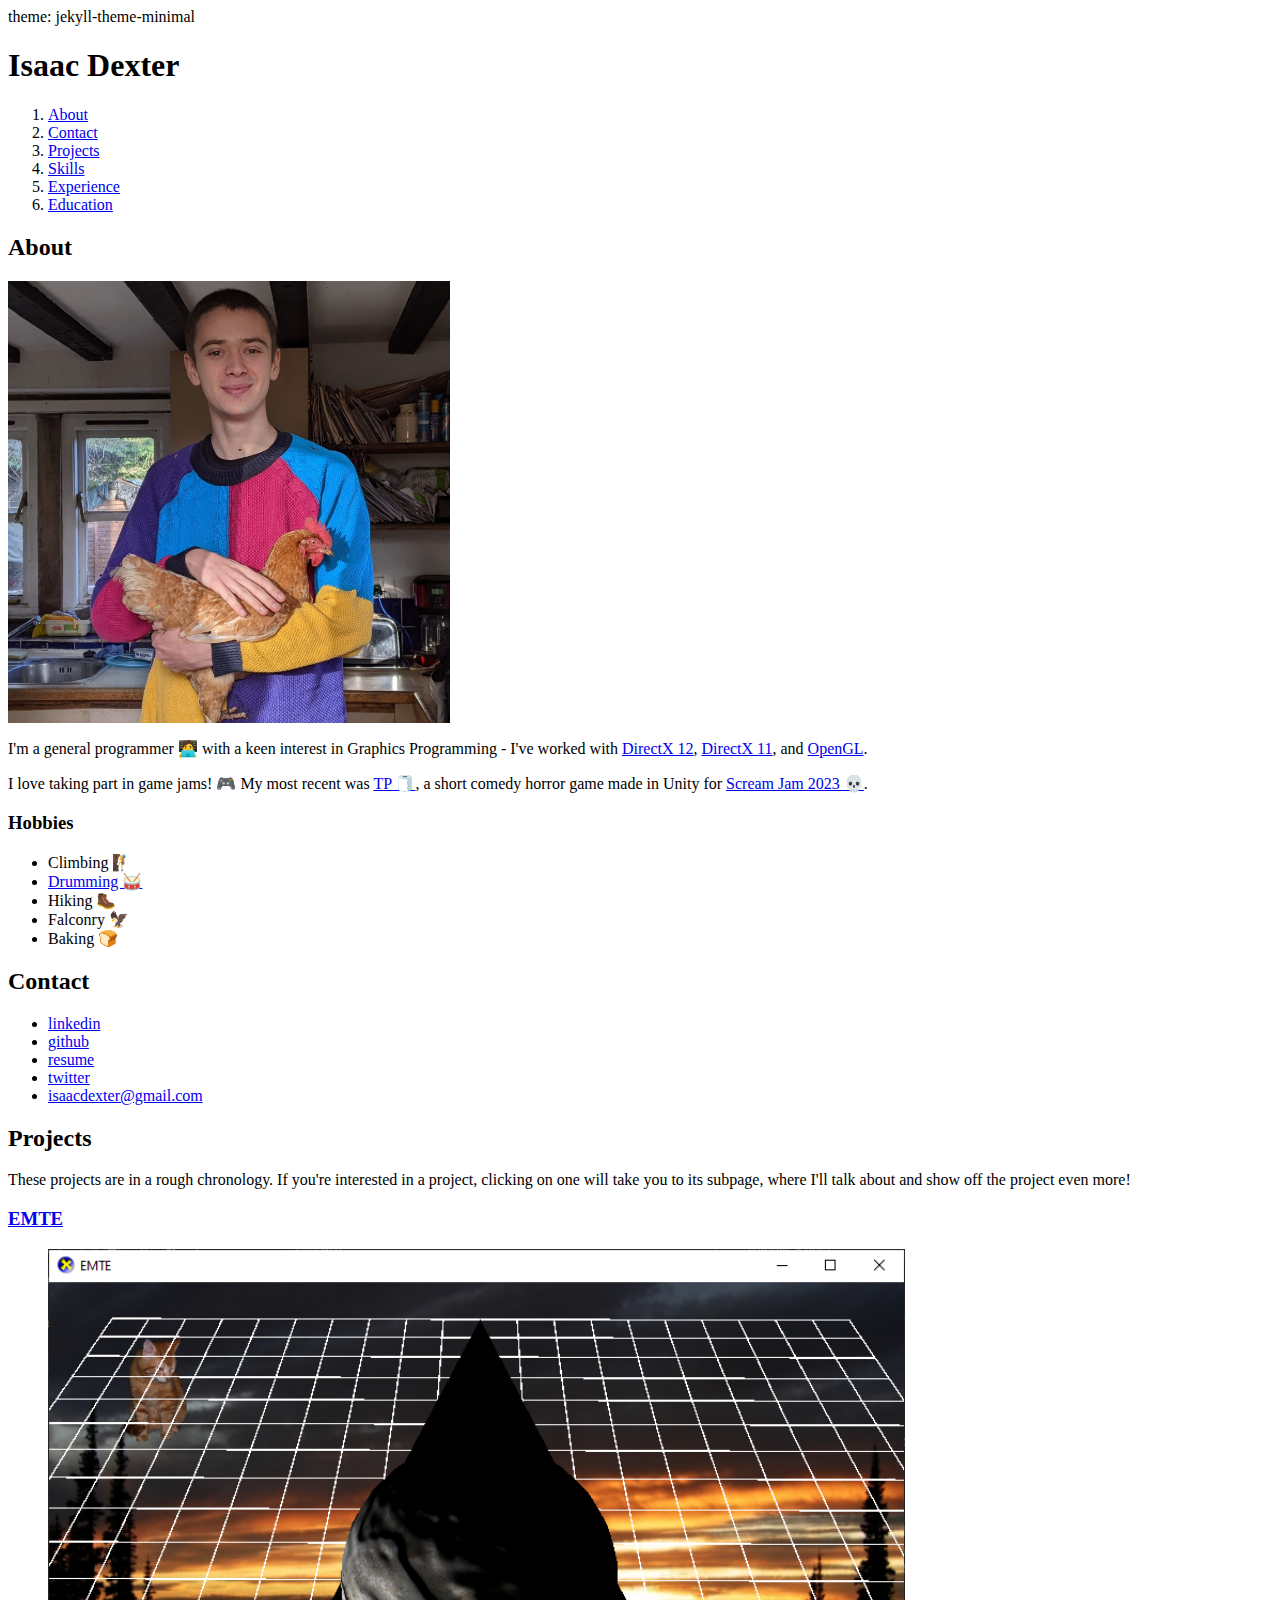
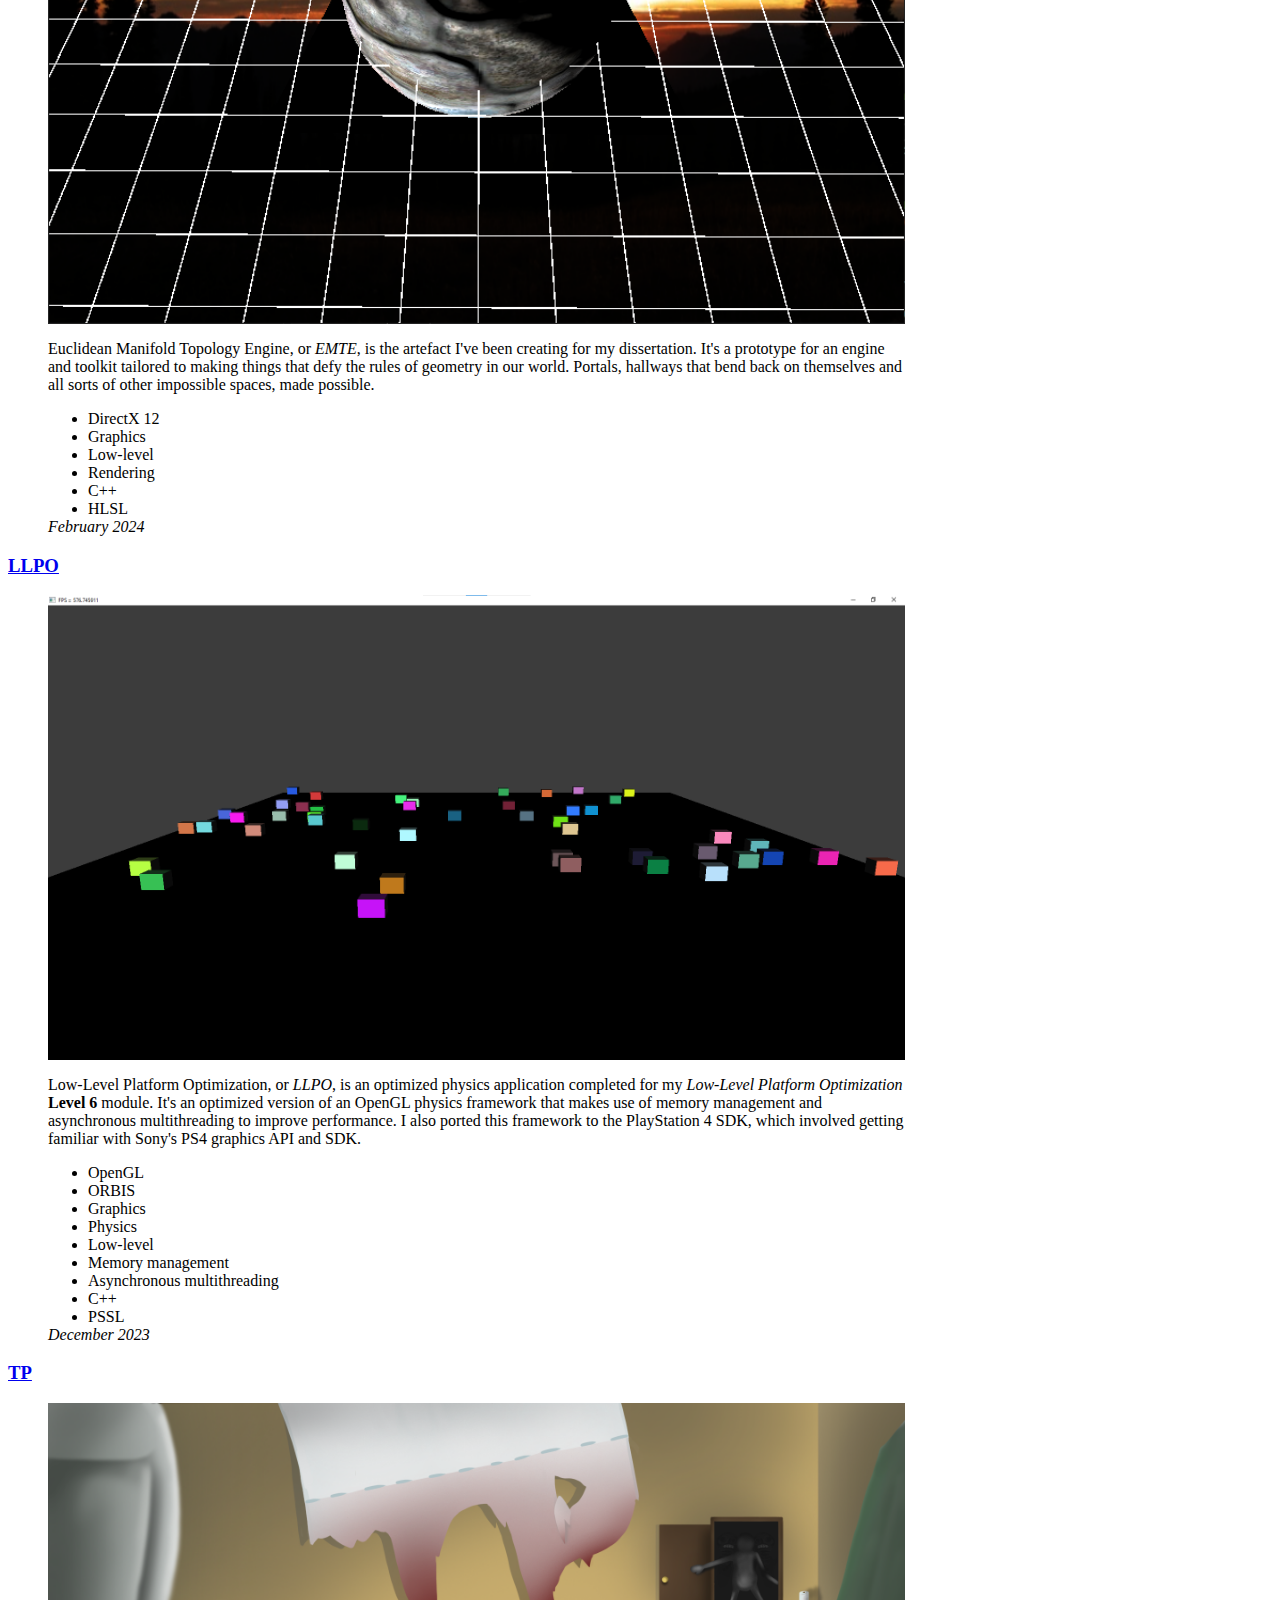
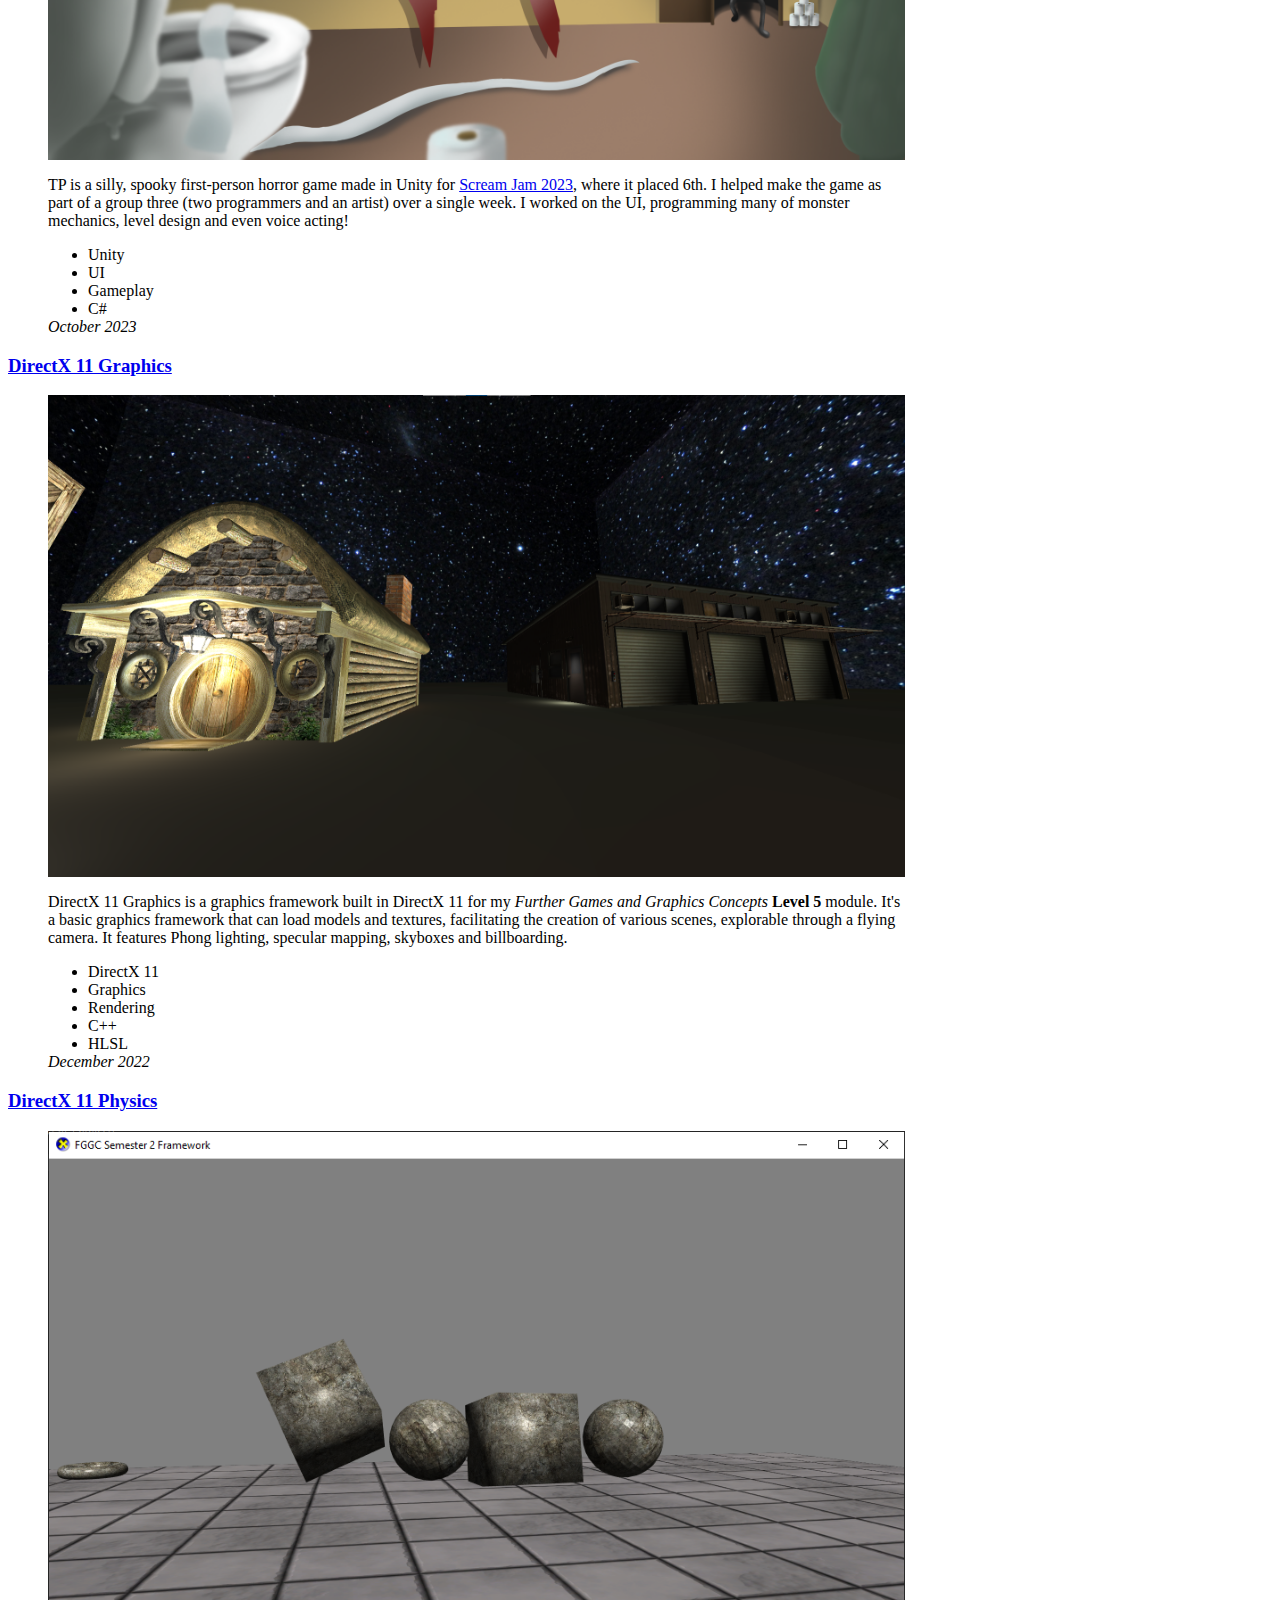
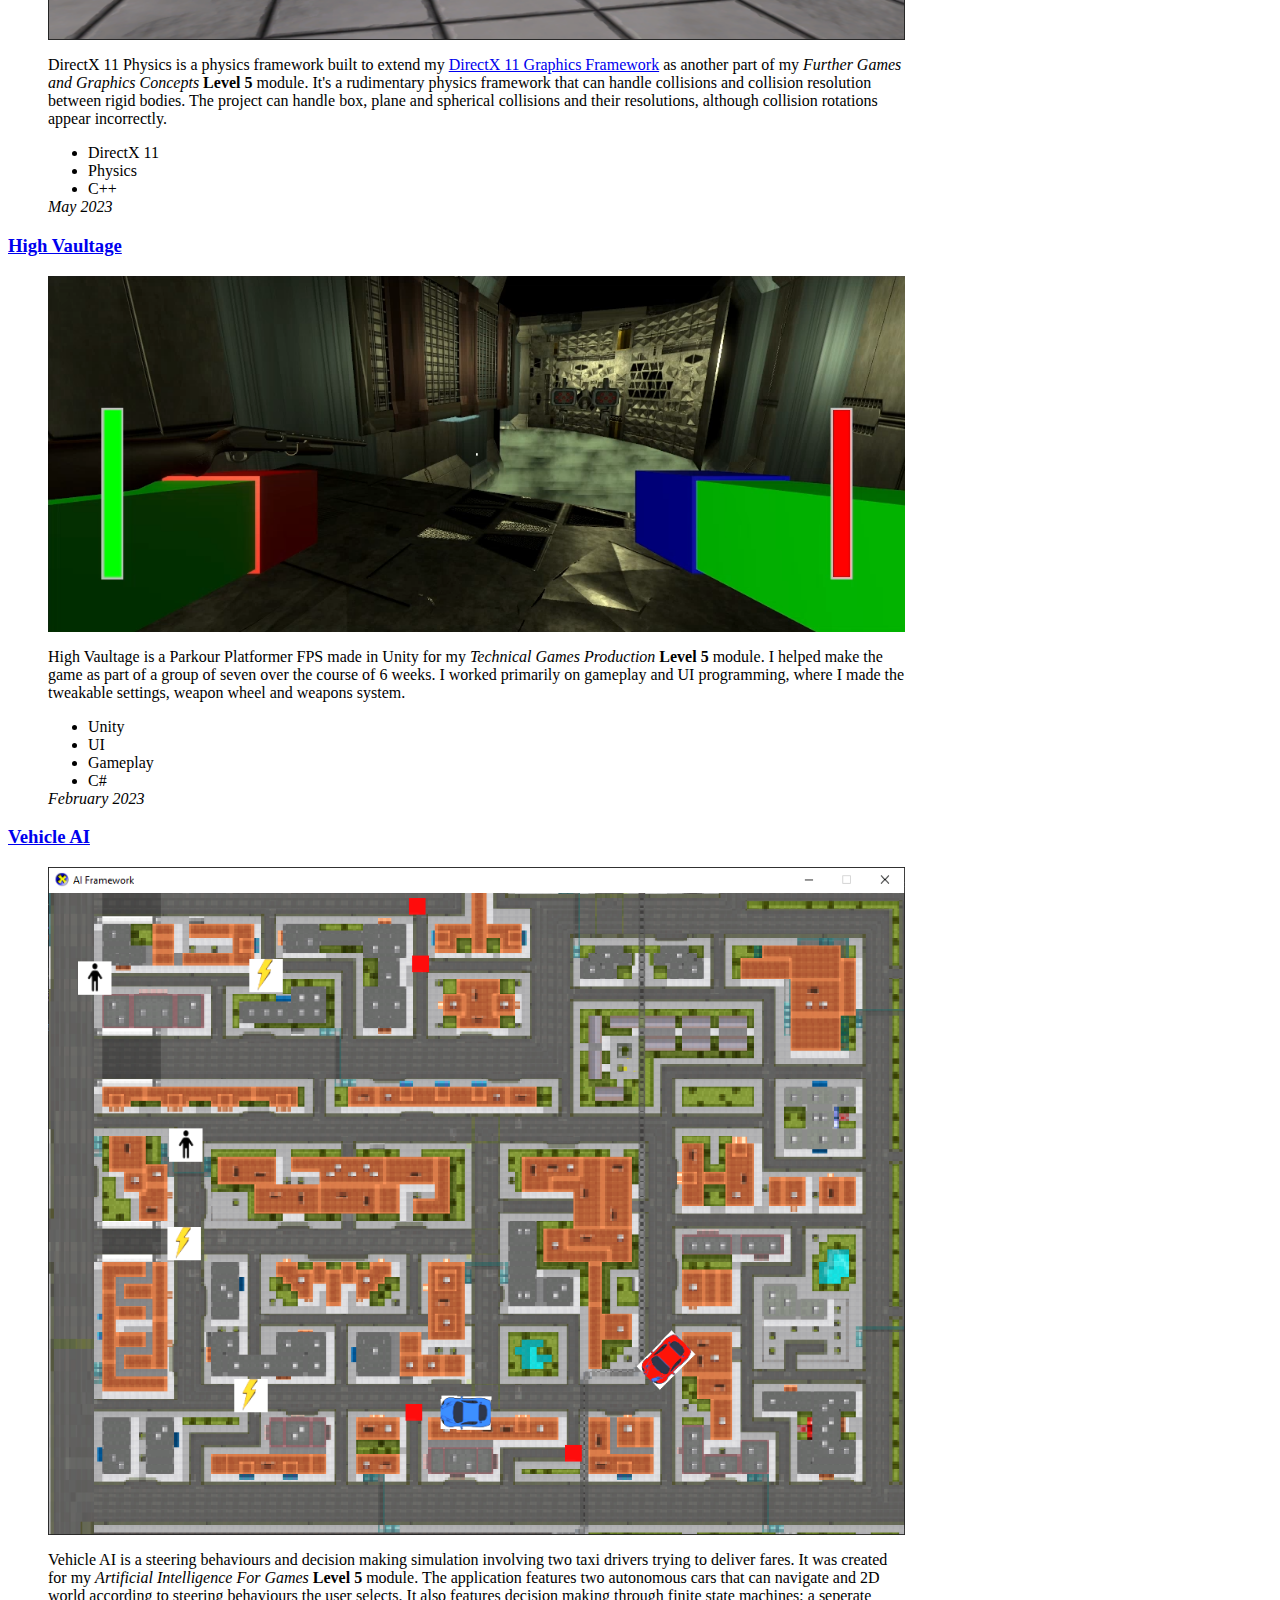
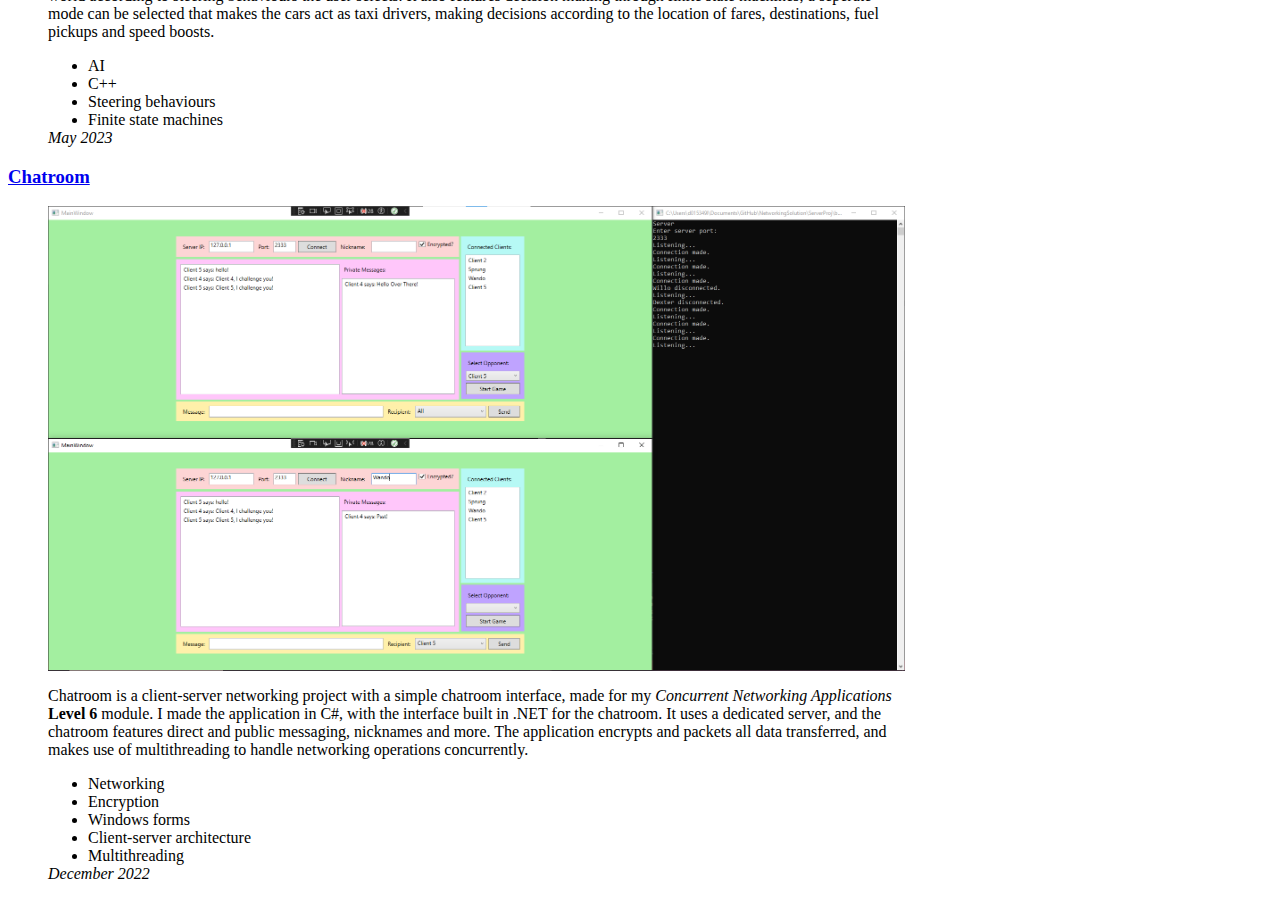
==== index.html @ 46555942 "Update index.html" ====
theme: jekyll-theme-minimal
<!--Metadata-->
<!doctype html>
<html lang="en-US">
  <head>
    <meta charset="utf-8" />
    <meta name="viewport" content="width=device-width" />
    <meta name="author" content="Isaac Dexter" />
    <meta name="desctiption" context="Isaac Dexter is a Bsc (Hons) Level 6 Computer Games Programming student at Staffordshire University. I'm a general programmer with an interest in graphics."/>
    <link rel="icon" href="assets/icon.ico" type="image/x-icon"/>

    <!--Facebook metadata-->
    <meta property="og:image" content="assets/profile.JPG"/>
    <meta property="og:description" content="Isaac Dexter is a Bsc (Hons) Level 6 Computer Games Programming student at Staffordshire University. I'm a general programmer with an interest in graphics."/>
    <meta property="og:title" content="Isaac Dexter"/>
    
    <title>Isaac Dexter</title>
  </head>
  <body>

<!--About me section, describing who I am and what I do!-->
<div id="Nutshell">
    <h1>Isaac Dexter</h1>
    <ol>
        <li><a href="#About">About</a></li>
        <li><a href="#Contact">Contact</a></li>
        <li><a href="#Projects">Projects</a></li>
        <li><a href="#Skills">Skills</a></li>
        <li><a href="#Experience">Experience</a></li>
        <li><a href="#Education">Education</a></li>
    </ol>
</div>

<div id="About">
    <h2>About</h2>
    <img src="assets/profile.JPG" alt="A photo of me holding a chicken!" style="width:35%;"/>
    <p>
        I'm a general programmer 🧑‍💻 with a keen interest in Graphics Programming - I've worked with <a href="#EMTE">DirectX 12</a>, <a href="#DirectX-11-Graphics">DirectX 11</a>, and <a href="#Snail-Race">OpenGL</a>.
    </p>
    <p>
        I love taking part in game jams! 🎮 My most recent was <a href="#TP">TP 🧻</a>, a short comedy horror game made in Unity for <a href="https://itch.io/jam/scream-jam-2023">Scream Jam 2023 💀</a>.
    </p>
    <h3>Hobbies</h3>
    <ul>
        <li>Climbing 🧗</li>
        <li><a href="https://sites.google.com/view/kroak/home">Drumming 🥁</a></li>
        <li>Hiking 🥾</li>
        <li>Falconry 🦅</li>
        <li>Baking 🍞</li>
    </ul>
</div>

<!--Contact section, containing links to where else I am!-->
<div id="Contact">
    <h2>Contact</h2>
    <ul>
        <li><a href="https://uk.linkedin.com/in/isaac-dexter-aa1818224" title="linkedin">linkedin</a></li>
        <li><a href="https://github.com/IsaacDexter" title="github">github</a></li>
        <li><a href="https://docs.google.com/document/d/e/2PACX-1vRVIXV5KQ0P_dTeSegqeQqrUhfwy6Pf3ZZgioPZx9cK9i5uwm0KptKYElo2Fo3uxX8dVVGkeqGT-JwW/pub" title="resume">resume</a></li>
        <li><a href="https://twitter.com/Isaac_W_Dexter" title="twitter">twitter</a></li>
        <li><a href="mailto:isaacdexter@gmail.com" title="isaacdexter@gmail.com">isaacdexter@gmail.com</a></li>
    </ul>
</div>

<!--The various projects I've completed in both game jams and my course-->
<div id="Projects">
    <h2>Projects</h2>
    <p>These projects are in a rough chronology. If you're interested in a project, clicking on one will take you to its subpage, where I'll talk about and show off the project even more!</p>
    <dl>
        <div id="EMTE">
        <dt><h3><a href="projects/emte.html" title="EMTE">EMTE</a></h3></dt>
        <dd>
            <a href="projects/emte.html" title="EMTE"><img src="assets/emte.png" alt="A screenshot of EMTE, showing a prototypical graphics application" style="width:70%;"/></a>
            <p style="width:70%;">
                Euclidean Manifold Topology Engine, or <em>EMTE</em>, is the artefact I've been creating for my dissertation. 
                It's a prototype for an engine and toolkit tailored to making things that defy the rules of geometry in our world.
                Portals, hallways that bend back on themselves and all sorts of other impossible spaces, made possible.
            </p>
            <ul>
                <li>DirectX 12</li>
                <li>Graphics</li>
                <li>Low-level</li>
                <li>Rendering</li>
                <li>C++</li>
                <li>HLSL</li>
            </ul>
            <em>February 2024</em>
        </dd>
        </div>

        <div id="LLPO">
        <dt><h3><a href="projects/llpo.html" title="LLPO">LLPO</a></h3></dt>
        <dd>
            <a href="projects/llpo.html" title ="LLPO"><img src="assets/llpo.png" alt="A screenshot of LLPO, showing bouncing cubes" style="width:70%;"/></a>
            <p style="width:70%;">
                Low-Level Platform Optimization, or <em>LLPO</em>, is an optimized physics application completed for my <em>Low-Level Platform Optimization</em> <strong>Level 6</strong> module.
                It's an optimized version of an OpenGL physics framework that makes use of memory management and asynchronous multithreading to improve performance.
                I also ported this framework to the PlayStation 4 SDK, which involved getting familiar with Sony's PS4 graphics API and SDK.
            </p>
            <ul>
                <li>OpenGL</li>
                <li>ORBIS</li>
                <li>Graphics</li>
                <li>Physics</li>
                <li>Low-level</li>
                <li>Memory management</li>
                <li>Asynchronous multithreading</li>
                <li>C++</li>
                <li>PSSL</li>
            </ul>
            <em>December 2023</em>
        </dd>
        </div>

        <div id="TP">
            <dt><h3><a href="https://bonitaworalert.itch.io/tp" title="TP">TP</a></h3></dt>
            <dd>
                <a href="https://bonitaworalert.itch.io/tp" title ="TP"><img src="assets/tp.png" alt="TP's cover art, a drawing of a spooky bathroom." style="width:70%;"/></a>
                <p style="width:70%;">
                    TP is a silly, spooky first-person horror game made in Unity for <a href="https://itch.io/jam/scream-jam-2023">Scream Jam 2023</a>, where it placed 6th.
                    I helped make the game as part of a group three (two programmers and an artist) over a single week.
                    I worked on the UI, programming many of monster mechanics, level design and even voice acting!
                </p>
                <ul>
                    <li>Unity</li>
                    <li>UI</li>
                    <li>Gameplay</li>
                    <li>C#</li>
                </ul>
                <em>October 2023</em>
            </dd>
        </div>

        <div id="DirectX-11-Graphics">
        <dt><h3><a href="projects/DirectX-11-Graphics.html" title="DirectX 11 Graphics">DirectX 11 Graphics</a></h3></dt>
        <dd>
            <a href="projects/DirectX-11-Graphics.html" title ="DirectX 11 Graphics"><img src="assets/directx-11-graphics.png" alt="A screen shot of DirectX 11 Graphics, showing detailed objects in a graphics application." style="width:70%;"/></a>
            <p style="width:70%;">
                DirectX 11 Graphics is a graphics framework built in DirectX 11 for my <em>Further Games and Graphics Concepts</em> <strong>Level 5</strong> module.
                It's a basic graphics framework that can load models and textures, facilitating the creation of various scenes, explorable through a flying camera.
                It features Phong lighting, specular mapping, skyboxes and billboarding.
            </p>
            <ul>
                <li>DirectX 11</li>
                <li>Graphics</li>
                <li>Rendering</li>
                <li>C++</li>
                <li>HLSL</li>
            </ul>
            <em>December 2022</em>
        </dd>
        </div>

        <div id="DirectX-11-Physics">
        <dt><h3><a href="projects/DirectX-11-Physics.html" title="DirectX 11 Physics">DirectX 11 Physics</a></h3></dt>
        <dd>
            <a href="projects/directx-11-physics.html" title ="DirectX 11 Physics"><img src="assets/directx-11-physics.png" alt="A screen shot of DirectX 11 Physics, showing cubes bouncing in a graphics application." style="width:70%;"/></a>
            <p style="width:70%;">
                DirectX 11 Physics is a physics framework built to extend my <a href="#DirectX-11-Graphics">DirectX 11 Graphics Framework</a> as another part of my <em>Further Games and Graphics Concepts</em> <strong>Level 5</strong> module.
                It's a rudimentary physics framework that can handle collisions and collision resolution between rigid bodies.
                The project can handle box, plane and spherical collisions and their resolutions, although collision rotations appear incorrectly.
            </p>
            <ul>
                <li>DirectX 11</li>
                <li>Physics</li>
                <li>C++</li>
            </ul>
            <em>May 2023</em>
        </dd>
        </div>

        <div id="High-Vaultage">
            <dt><h3><a href="projects/high-vaultage.html" title="High Vaultage">High Vaultage</a></h3></dt>
            <dd>
                <a href="projects/high-vaultage.html" title ="High Vaultage"><img src="assets/high-vaultage.png" alt="A screen shot of High Vaultage, a futuristic-looking FPS." style="width:70%;"/></a>
                <p style="width:70%;">
                    High Vaultage is a Parkour Platformer FPS made in Unity for my <em>Technical Games Production</em> <strong>Level 5</strong> module.
                    I helped make the game as part of a group of seven over the course of 6 weeks.
                    I worked primarily on gameplay and UI programming, where I made the tweakable settings, weapon wheel and weapons system.
                </p>
                <ul>
                    <li>Unity</li>
                    <li>UI</li>
                    <li>Gameplay</li>
                    <li>C#</li>
                </ul>
                <em>February 2023</em>
            </dd>
        </div>

        <div id="Vehicle-AI">
            <dt><h3><a href="projects/vehicle-ai.html" title="vehicle-ai">Vehicle AI</a></h3></dt>
            <dd>
                <a href="projects/vehicle-ai.html" title ="vehicle-ai"><img src="assets/vehicle-ai.png" alt="A screen shot of my Vehicle AI project showing two 2D cars from above." style="width:70%;"/></a>
                <p style="width:70%;">
                    Vehicle AI is a steering behaviours and decision making simulation involving two taxi drivers trying to deliver fares. It was created for my <em>Artificial Intelligence For Games</em> <strong>Level 5</strong> module.
                    The application features two autonomous cars that can navigate and 2D world according to steering behaviours the user selects.
                    It also features decision making through finite state machines; a seperate mode can be selected that makes the cars act as taxi drivers, making decisions according to the location of fares, destinations, fuel pickups and speed boosts.
                </p>
                <ul>
                    <li>AI</li>
                    <li>C++</li>
                    <li>Steering behaviours</li>
                    <li>Finite state machines</li>
                </ul>
                <em>May 2023</em>
            </dd>
        </div>

        <div id="Chatroom">
            <dt><h3><a href="projects/Chatroom.html" title="Chatroom">Chatroom</a></h3></dt>
            <dd>
                <a href="projects/Chatroom.html" title ="Chatroom"><img src="assets/Chatroom.png" alt="Two client applications connected and talking in a brightly coloured chatroom." style="width:70%;"/></a>
                <p style="width:70%;">
                    Chatroom is a client-server networking project with a simple chatroom interface, made for my <em>Concurrent Networking Applications</em> <strong>Level 6</strong> module.
                    I made the application in C#, with the interface built in .NET for the chatroom. It uses a dedicated server, and the chatroom features direct and public messaging, nicknames and more.
                    The application encrypts and packets all data transferred, and makes use of multithreading to handle networking operations concurrently.
                </p>
                <ul>
                    <li>Networking</li>
                    <li>Encryption</li>
                    <li>Windows forms</li>
                    <li>Client-server architecture</li>
                    <li>Multithreading</li>
                </ul>
                <em>December 2022</em>
            </dd>
        </div>
    </dl>
</div>
</body>
</html>
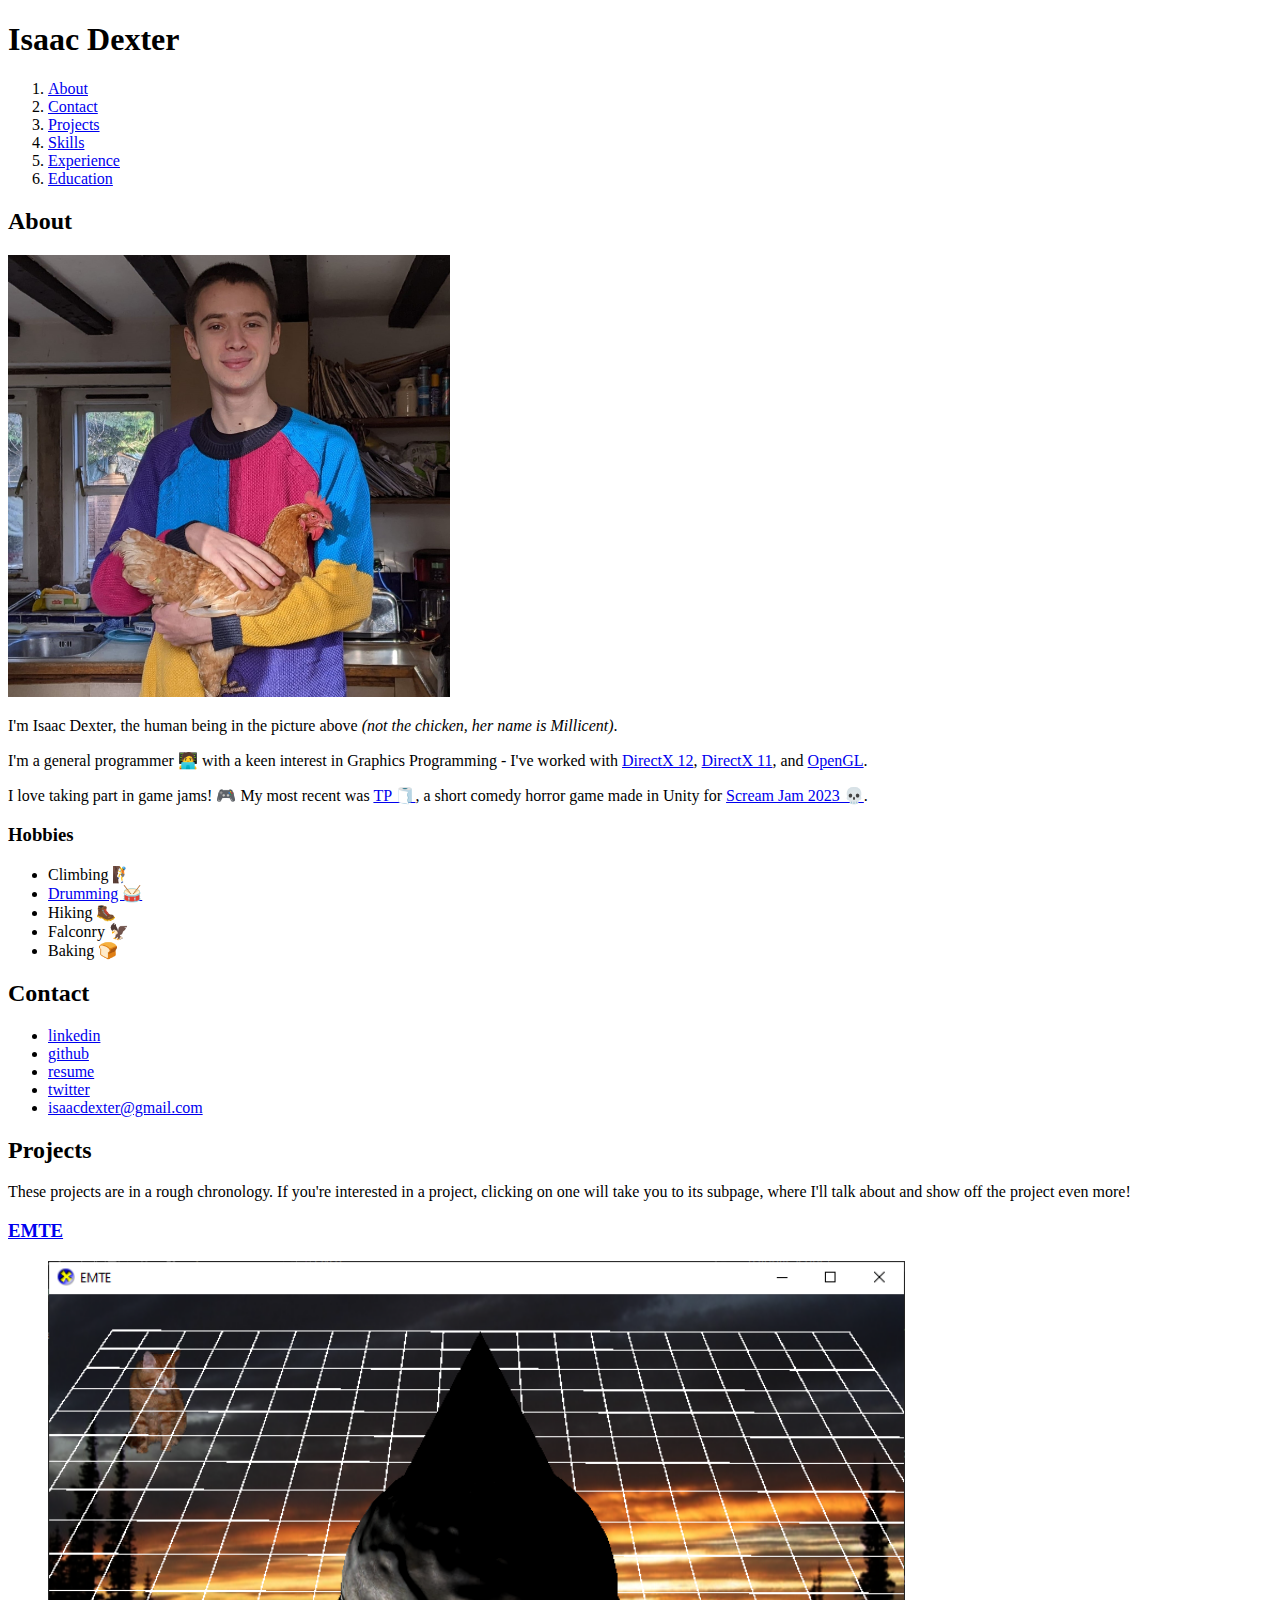
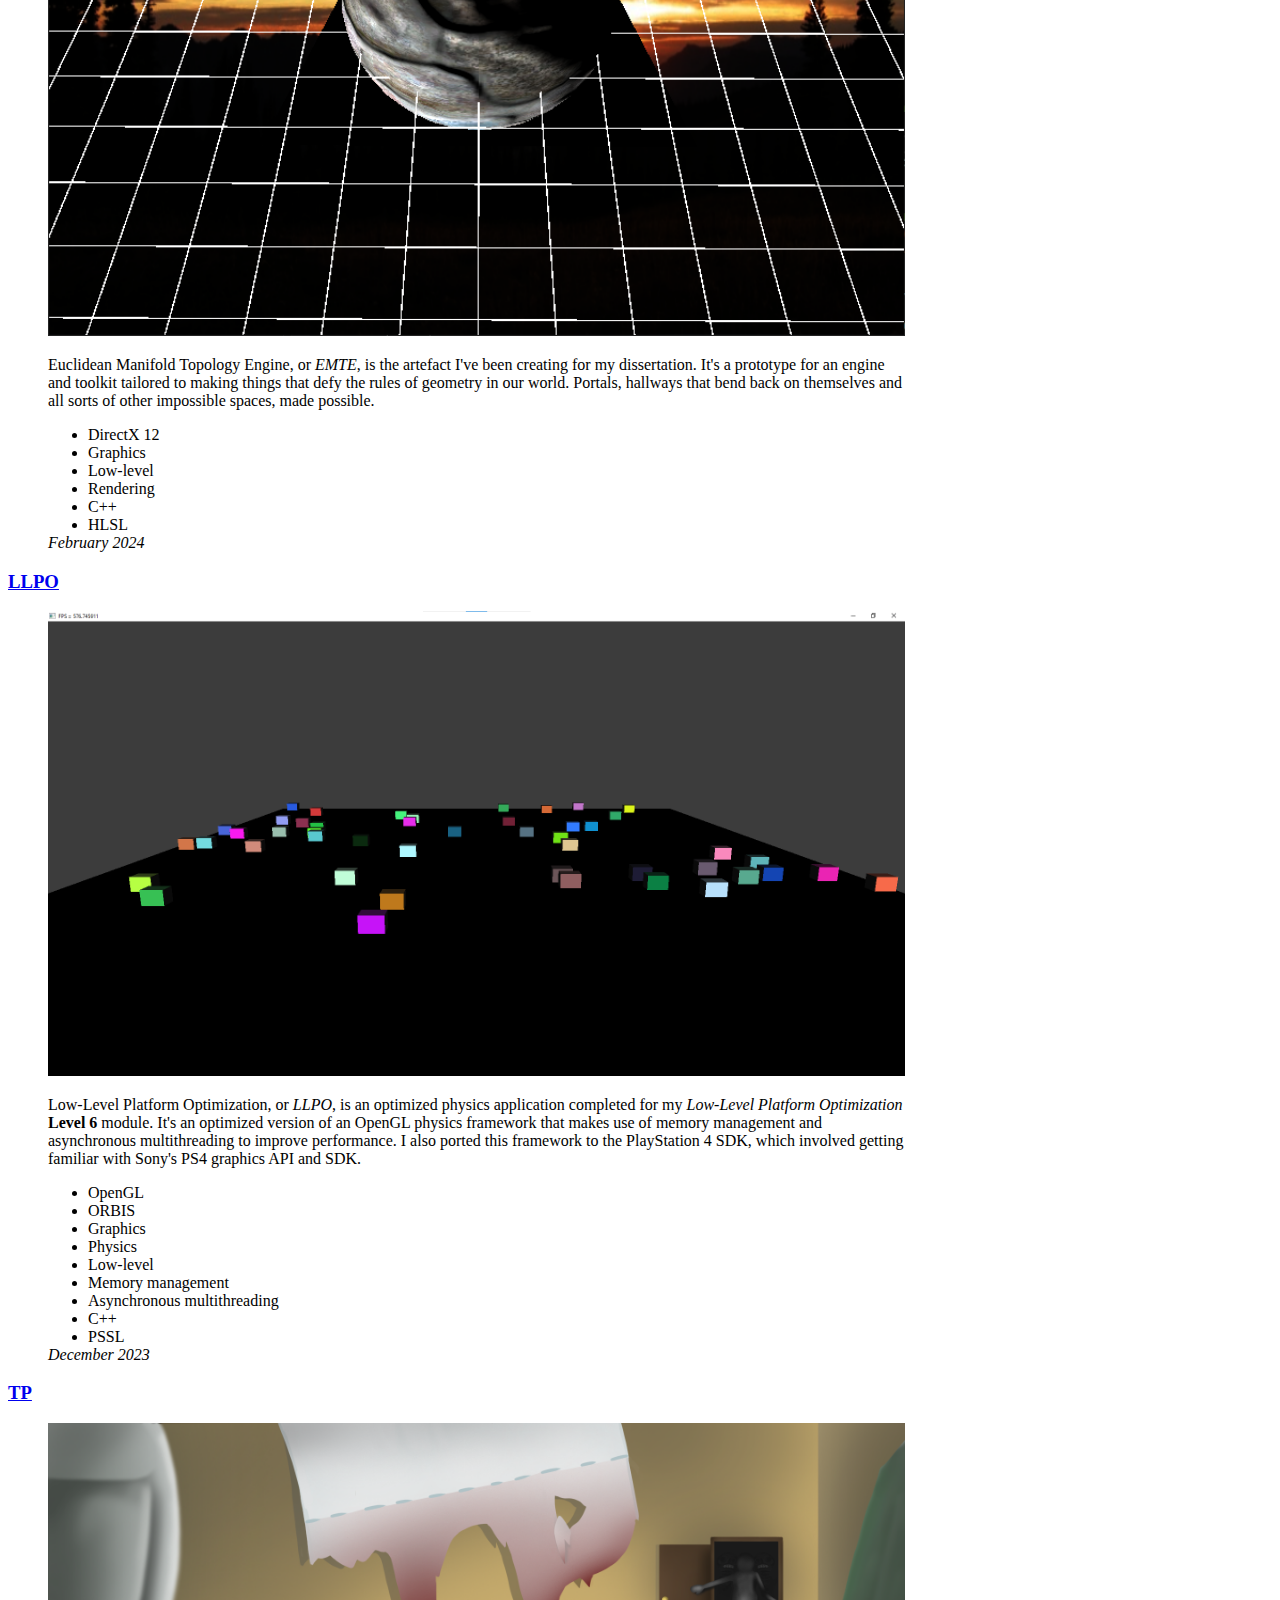
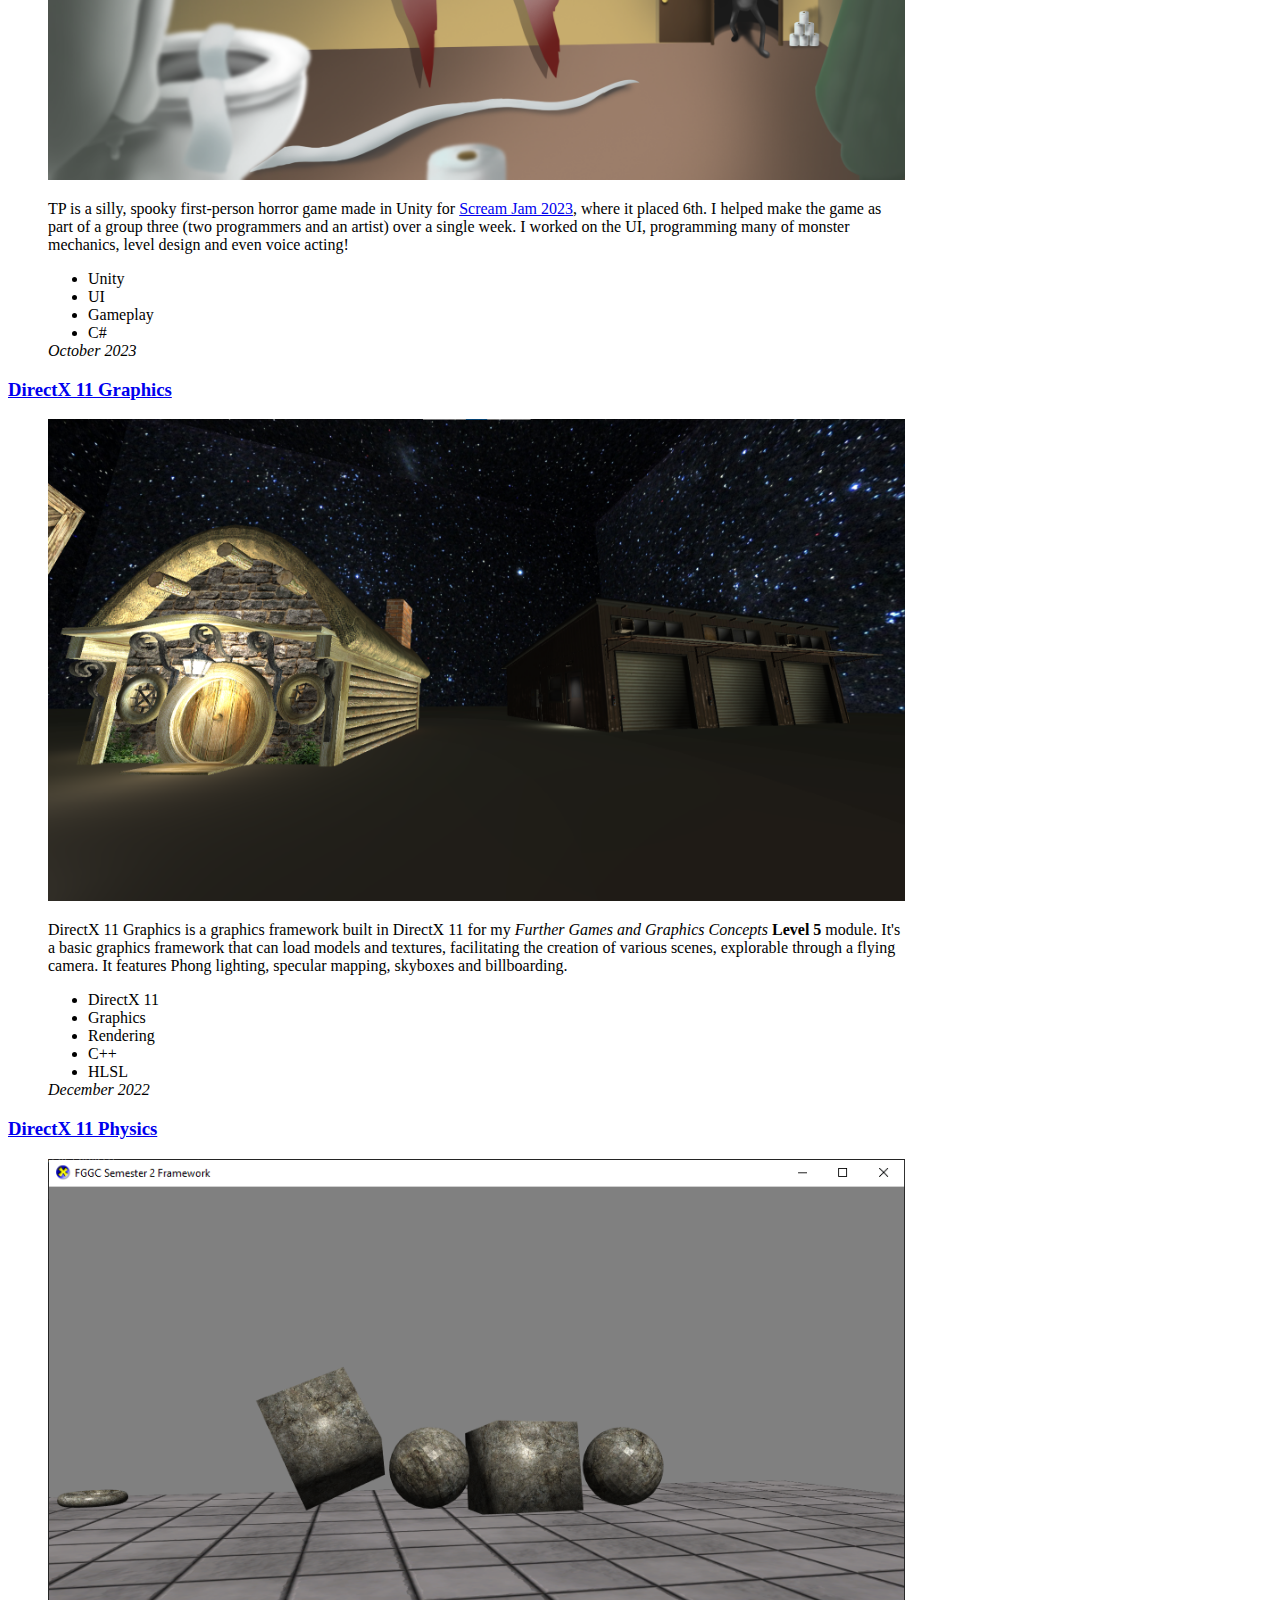
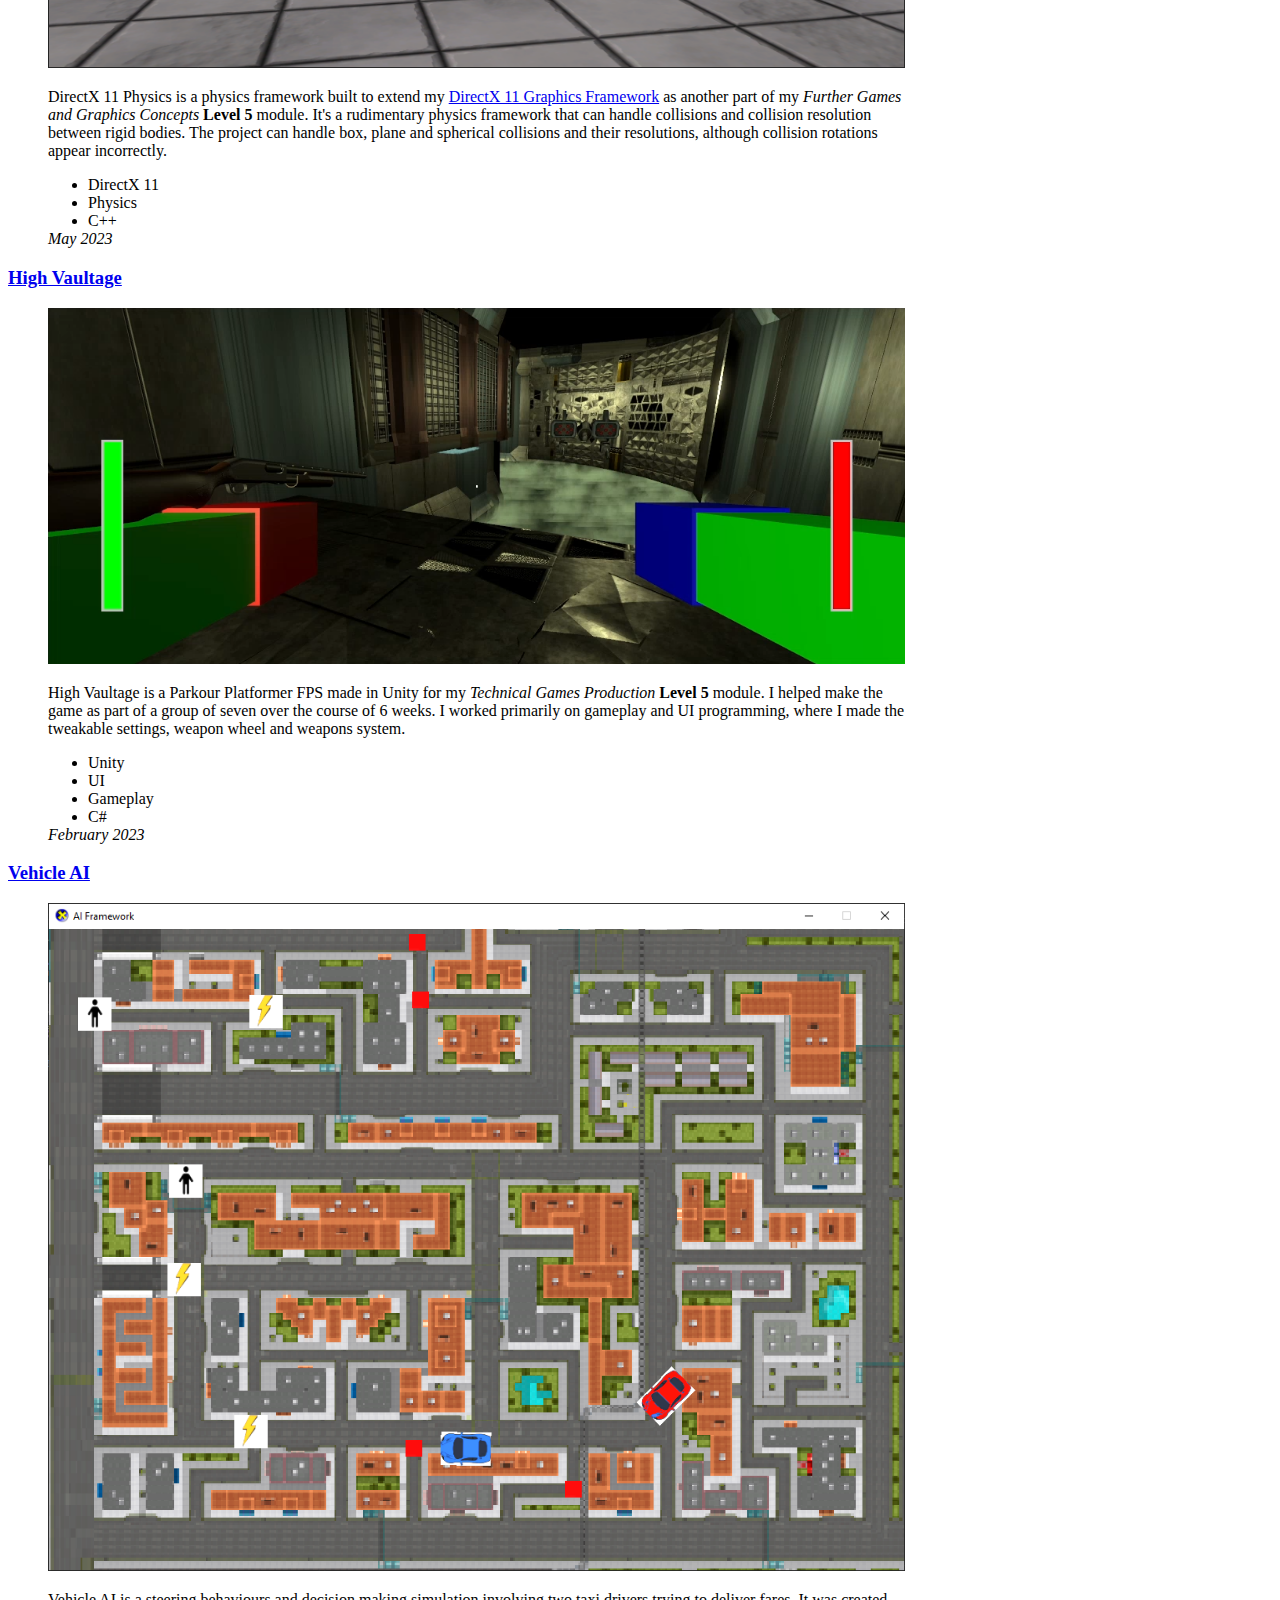
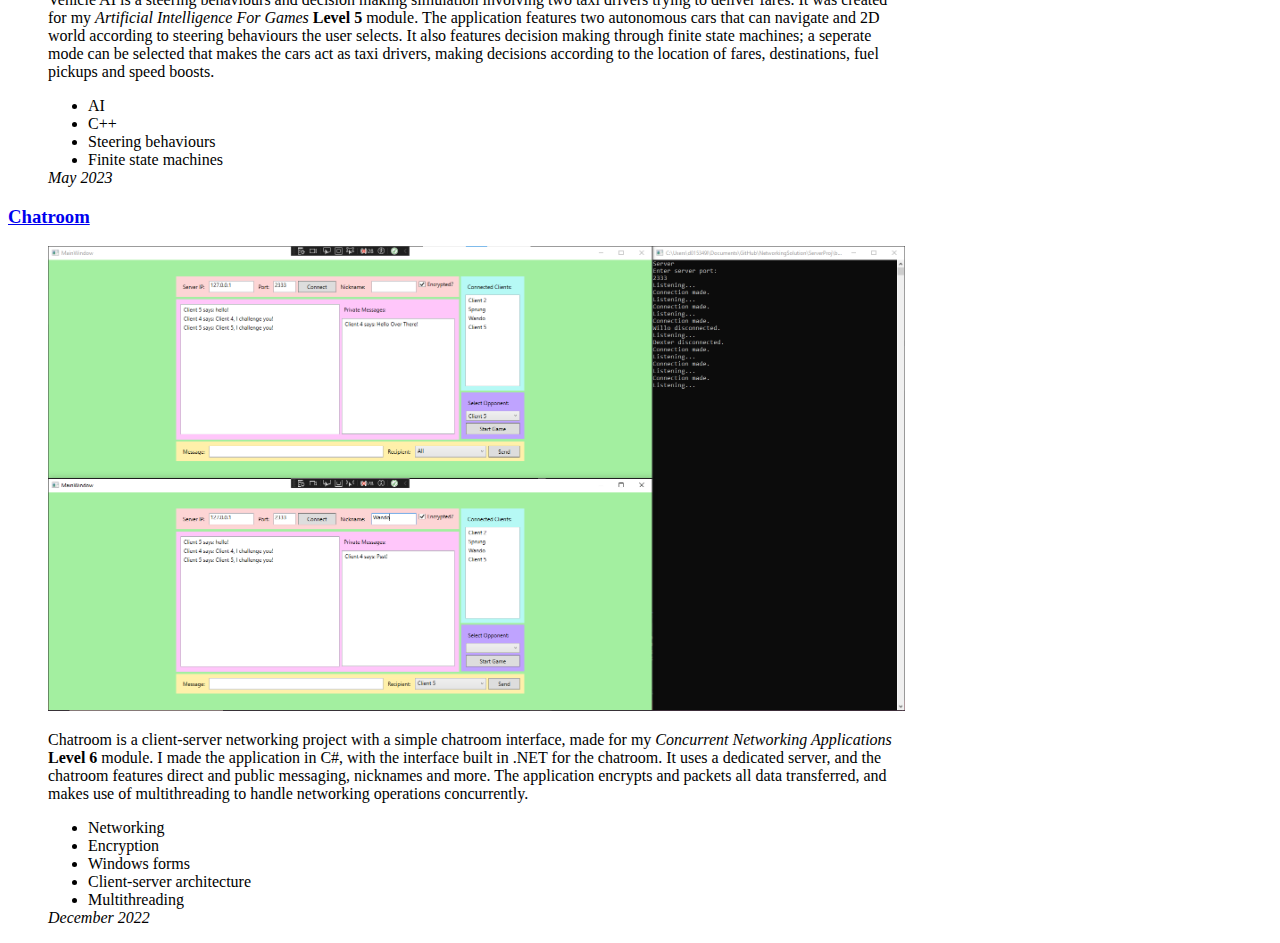
==== commit 1714145c: "Update index.html" ====
--- a/index.html
+++ b/index.html
@@ -1,4 +1,3 @@
-theme: jekyll-theme-minimal
 <!--Metadata-->
 <!doctype html>
 <html lang="en-US">
@@ -34,6 +33,9 @@
 <div id="About">
     <h2>About</h2>
     <img src="assets/profile.JPG" alt="A photo of me holding a chicken!" style="width:35%;"/>
+    <p>
+      I'm Isaac Dexter, the human being in the picture above <em>(not the chicken, her name is Millicent)</em>.
+    </p>
     <p>
         I'm a general programmer 🧑‍💻 with a keen interest in Graphics Programming - I've worked with <a href="#EMTE">DirectX 12</a>, <a href="#DirectX-11-Graphics">DirectX 11</a>, and <a href="#Snail-Race">OpenGL</a>.
     </p>
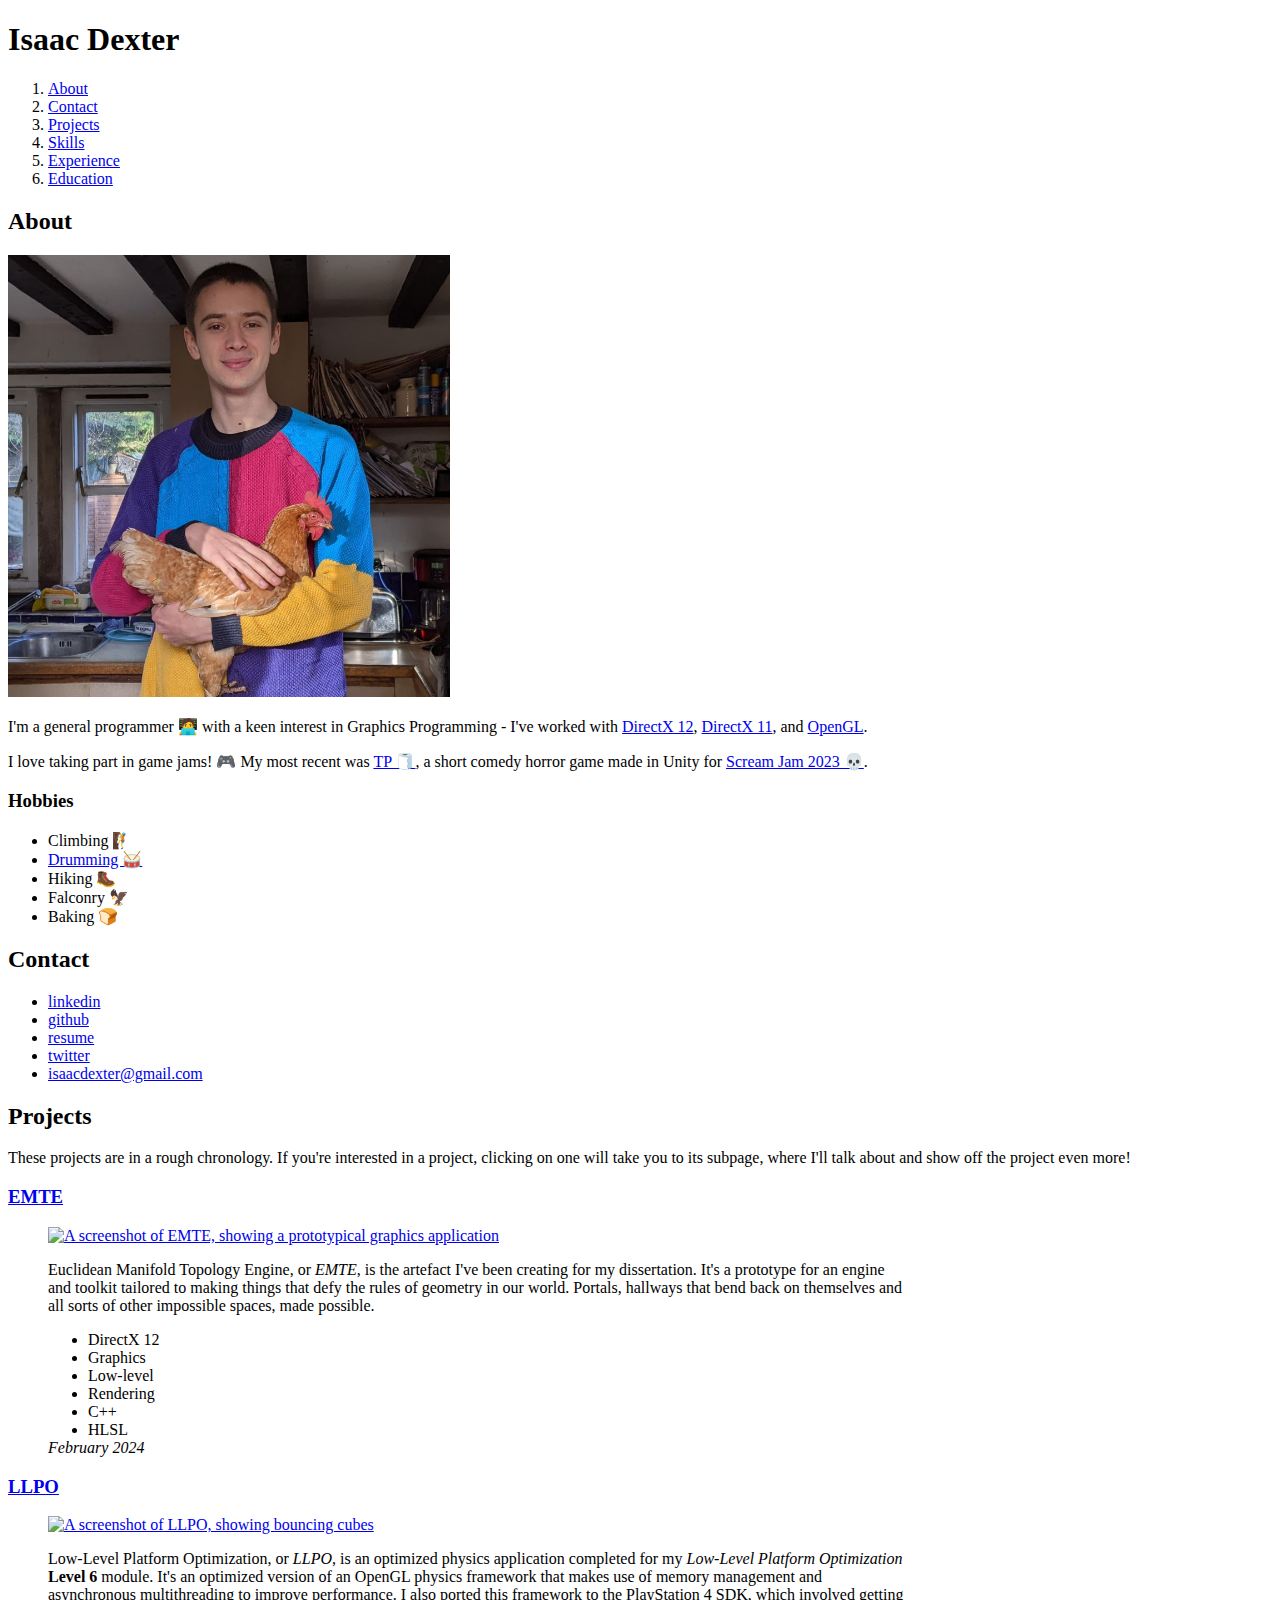
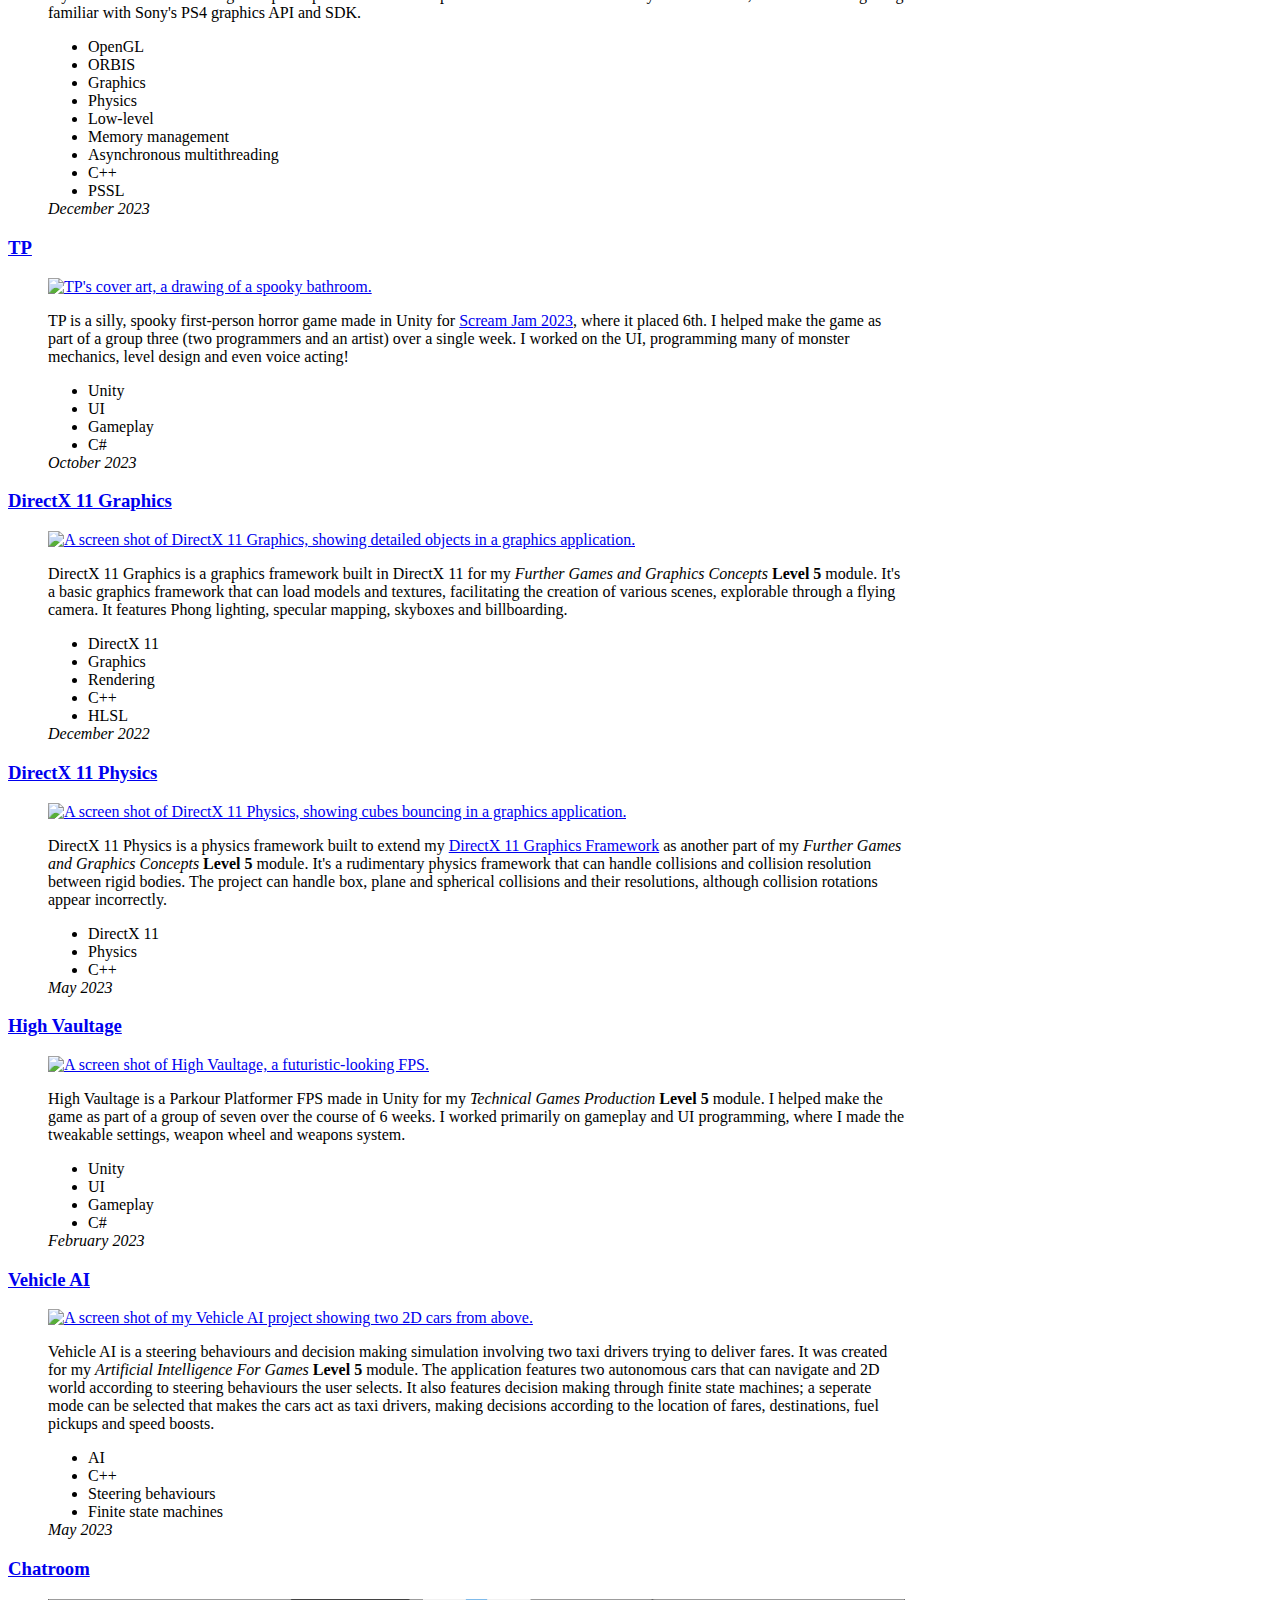
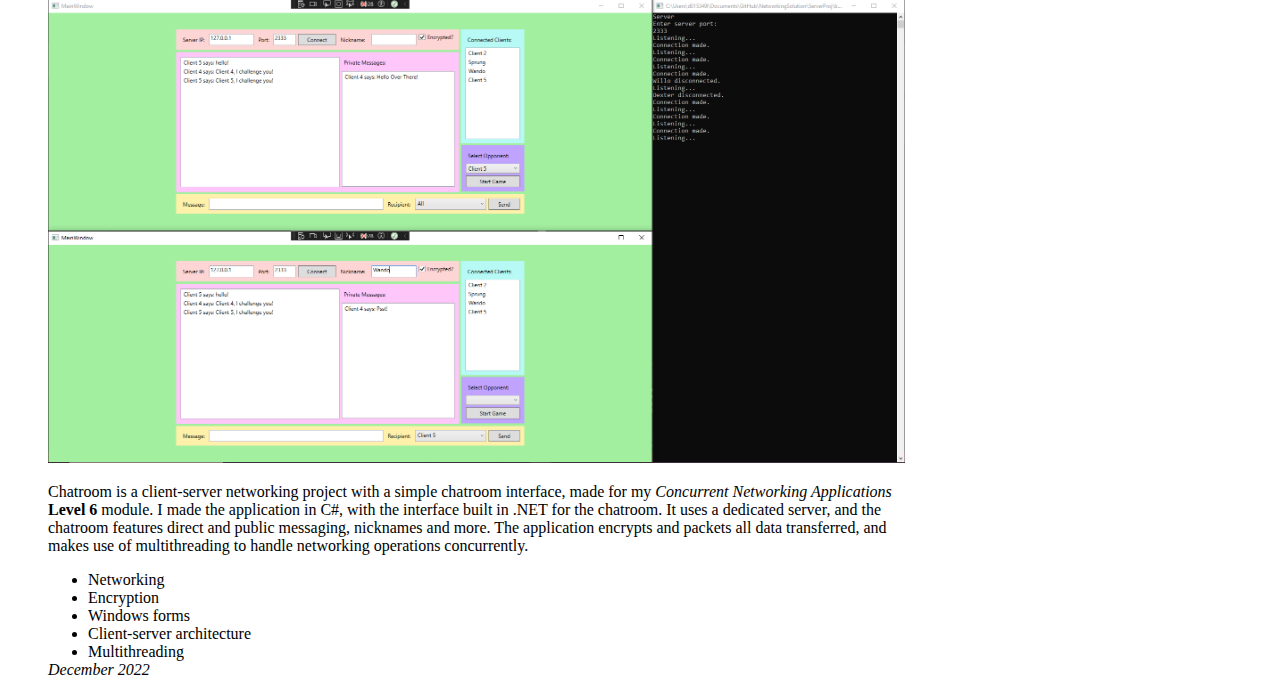
==== commit 7b7b3d97: "made capitalization consistent" ====
--- a/index.html
+++ b/index.html
@@ -33,9 +33,6 @@
 <div id="About">
     <h2>About</h2>
     <img src="assets/profile.JPG" alt="A photo of me holding a chicken!" style="width:35%;"/>
-    <p>
-      I'm Isaac Dexter, the human being in the picture above <em>(not the chicken, her name is Millicent)</em>.
-    </p>
     <p>
         I'm a general programmer 🧑‍💻 with a keen interest in Graphics Programming - I've worked with <a href="#EMTE">DirectX 12</a>, <a href="#DirectX-11-Graphics">DirectX 11</a>, and <a href="#Snail-Race">OpenGL</a>.
     </p>
@@ -70,9 +67,9 @@
     <p>These projects are in a rough chronology. If you're interested in a project, clicking on one will take you to its subpage, where I'll talk about and show off the project even more!</p>
     <dl>
         <div id="EMTE">
-        <dt><h3><a href="projects/emte.html" title="EMTE">EMTE</a></h3></dt>
-        <dd>
-            <a href="projects/emte.html" title="EMTE"><img src="assets/emte.png" alt="A screenshot of EMTE, showing a prototypical graphics application" style="width:70%;"/></a>
+        <dt><h3><a href="projects/EMTE.html" title="EMTE">EMTE</a></h3></dt>
+        <dd>
+            <a href="projects/EMTE.html" title="EMTE"><img src="assets/EMTE.png" alt="A screenshot of EMTE, showing a prototypical graphics application" style="width:70%;"/></a>
             <p style="width:70%;">
                 Euclidean Manifold Topology Engine, or <em>EMTE</em>, is the artefact I've been creating for my dissertation. 
                 It's a prototype for an engine and toolkit tailored to making things that defy the rules of geometry in our world.
@@ -91,9 +88,9 @@
         </div>
 
         <div id="LLPO">
-        <dt><h3><a href="projects/llpo.html" title="LLPO">LLPO</a></h3></dt>
-        <dd>
-            <a href="projects/llpo.html" title ="LLPO"><img src="assets/llpo.png" alt="A screenshot of LLPO, showing bouncing cubes" style="width:70%;"/></a>
+        <dt><h3><a href="projects/LLPO.html" title="LLPO">LLPO</a></h3></dt>
+        <dd>
+            <a href="projects/LLPO.html" title ="LLPO"><img src="assets/LLPO.png" alt="A screenshot of LLPO, showing bouncing cubes" style="width:70%;"/></a>
             <p style="width:70%;">
                 Low-Level Platform Optimization, or <em>LLPO</em>, is an optimized physics application completed for my <em>Low-Level Platform Optimization</em> <strong>Level 6</strong> module.
                 It's an optimized version of an OpenGL physics framework that makes use of memory management and asynchronous multithreading to improve performance.
@@ -117,7 +114,7 @@
         <div id="TP">
             <dt><h3><a href="https://bonitaworalert.itch.io/tp" title="TP">TP</a></h3></dt>
             <dd>
-                <a href="https://bonitaworalert.itch.io/tp" title ="TP"><img src="assets/tp.png" alt="TP's cover art, a drawing of a spooky bathroom." style="width:70%;"/></a>
+                <a href="https://bonitaworalert.itch.io/tp" title ="TP"><img src="assets/TP.png" alt="TP's cover art, a drawing of a spooky bathroom." style="width:70%;"/></a>
                 <p style="width:70%;">
                     TP is a silly, spooky first-person horror game made in Unity for <a href="https://itch.io/jam/scream-jam-2023">Scream Jam 2023</a>, where it placed 6th.
                     I helped make the game as part of a group three (two programmers and an artist) over a single week.
@@ -136,7 +133,7 @@
         <div id="DirectX-11-Graphics">
         <dt><h3><a href="projects/DirectX-11-Graphics.html" title="DirectX 11 Graphics">DirectX 11 Graphics</a></h3></dt>
         <dd>
-            <a href="projects/DirectX-11-Graphics.html" title ="DirectX 11 Graphics"><img src="assets/directx-11-graphics.png" alt="A screen shot of DirectX 11 Graphics, showing detailed objects in a graphics application." style="width:70%;"/></a>
+            <a href="projects/DirectX-11-Graphics.html" title ="DirectX 11 Graphics"><img src="assets/DirectX-11-Graphics.png" alt="A screen shot of DirectX 11 Graphics, showing detailed objects in a graphics application." style="width:70%;"/></a>
             <p style="width:70%;">
                 DirectX 11 Graphics is a graphics framework built in DirectX 11 for my <em>Further Games and Graphics Concepts</em> <strong>Level 5</strong> module.
                 It's a basic graphics framework that can load models and textures, facilitating the creation of various scenes, explorable through a flying camera.
@@ -156,7 +153,7 @@
         <div id="DirectX-11-Physics">
         <dt><h3><a href="projects/DirectX-11-Physics.html" title="DirectX 11 Physics">DirectX 11 Physics</a></h3></dt>
         <dd>
-            <a href="projects/directx-11-physics.html" title ="DirectX 11 Physics"><img src="assets/directx-11-physics.png" alt="A screen shot of DirectX 11 Physics, showing cubes bouncing in a graphics application." style="width:70%;"/></a>
+            <a href="projects/DirectX-11-Physics.html" title ="DirectX 11 Physics"><img src="assets/DirectX-11-Physics.png" alt="A screen shot of DirectX 11 Physics, showing cubes bouncing in a graphics application." style="width:70%;"/></a>
             <p style="width:70%;">
                 DirectX 11 Physics is a physics framework built to extend my <a href="#DirectX-11-Graphics">DirectX 11 Graphics Framework</a> as another part of my <em>Further Games and Graphics Concepts</em> <strong>Level 5</strong> module.
                 It's a rudimentary physics framework that can handle collisions and collision resolution between rigid bodies.
@@ -172,9 +169,9 @@
         </div>
 
         <div id="High-Vaultage">
-            <dt><h3><a href="projects/high-vaultage.html" title="High Vaultage">High Vaultage</a></h3></dt>
-            <dd>
-                <a href="projects/high-vaultage.html" title ="High Vaultage"><img src="assets/high-vaultage.png" alt="A screen shot of High Vaultage, a futuristic-looking FPS." style="width:70%;"/></a>
+            <dt><h3><a href="projects/High-Vaultage.html" title="High Vaultage">High Vaultage</a></h3></dt>
+            <dd>
+                <a href="projects/High-Vaultage.html" title ="High Vaultage"><img src="assets/High-Vaultage.png" alt="A screen shot of High Vaultage, a futuristic-looking FPS." style="width:70%;"/></a>
                 <p style="width:70%;">
                     High Vaultage is a Parkour Platformer FPS made in Unity for my <em>Technical Games Production</em> <strong>Level 5</strong> module.
                     I helped make the game as part of a group of seven over the course of 6 weeks.
@@ -191,9 +188,9 @@
         </div>
 
         <div id="Vehicle-AI">
-            <dt><h3><a href="projects/vehicle-ai.html" title="vehicle-ai">Vehicle AI</a></h3></dt>
-            <dd>
-                <a href="projects/vehicle-ai.html" title ="vehicle-ai"><img src="assets/vehicle-ai.png" alt="A screen shot of my Vehicle AI project showing two 2D cars from above." style="width:70%;"/></a>
+            <dt><h3><a href="projects/Vehicle-AI.html" title="Vehicle AI">Vehicle AI</a></h3></dt>
+            <dd>
+                <a href="projects/Vehicle-AI.html" title ="Vehicle AI"><img src="assets/Vehicle-AI.png" alt="A screen shot of my Vehicle AI project showing two 2D cars from above." style="width:70%;"/></a>
                 <p style="width:70%;">
                     Vehicle AI is a steering behaviours and decision making simulation involving two taxi drivers trying to deliver fares. It was created for my <em>Artificial Intelligence For Games</em> <strong>Level 5</strong> module.
                     The application features two autonomous cars that can navigate and 2D world according to steering behaviours the user selects.
@@ -231,4 +228,4 @@
     </dl>
 </div>
 </body>
-</html>
+</html>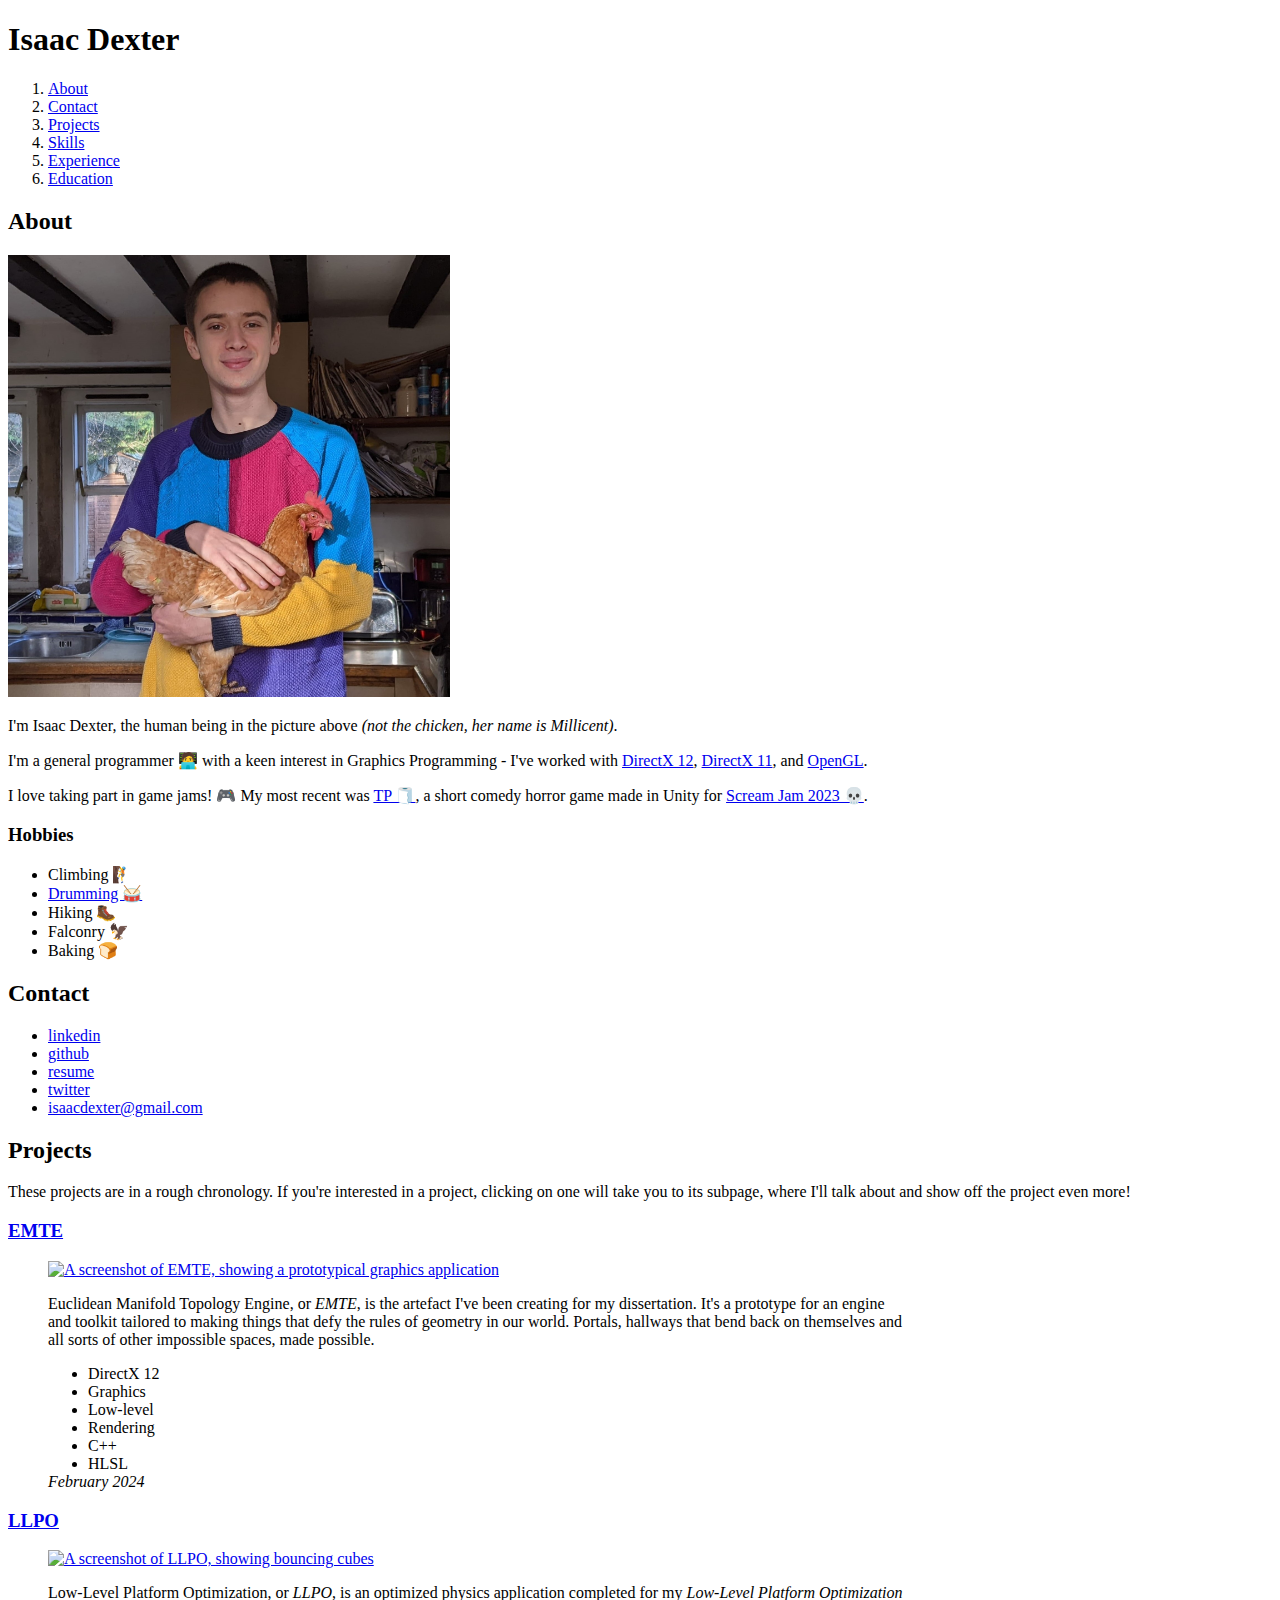
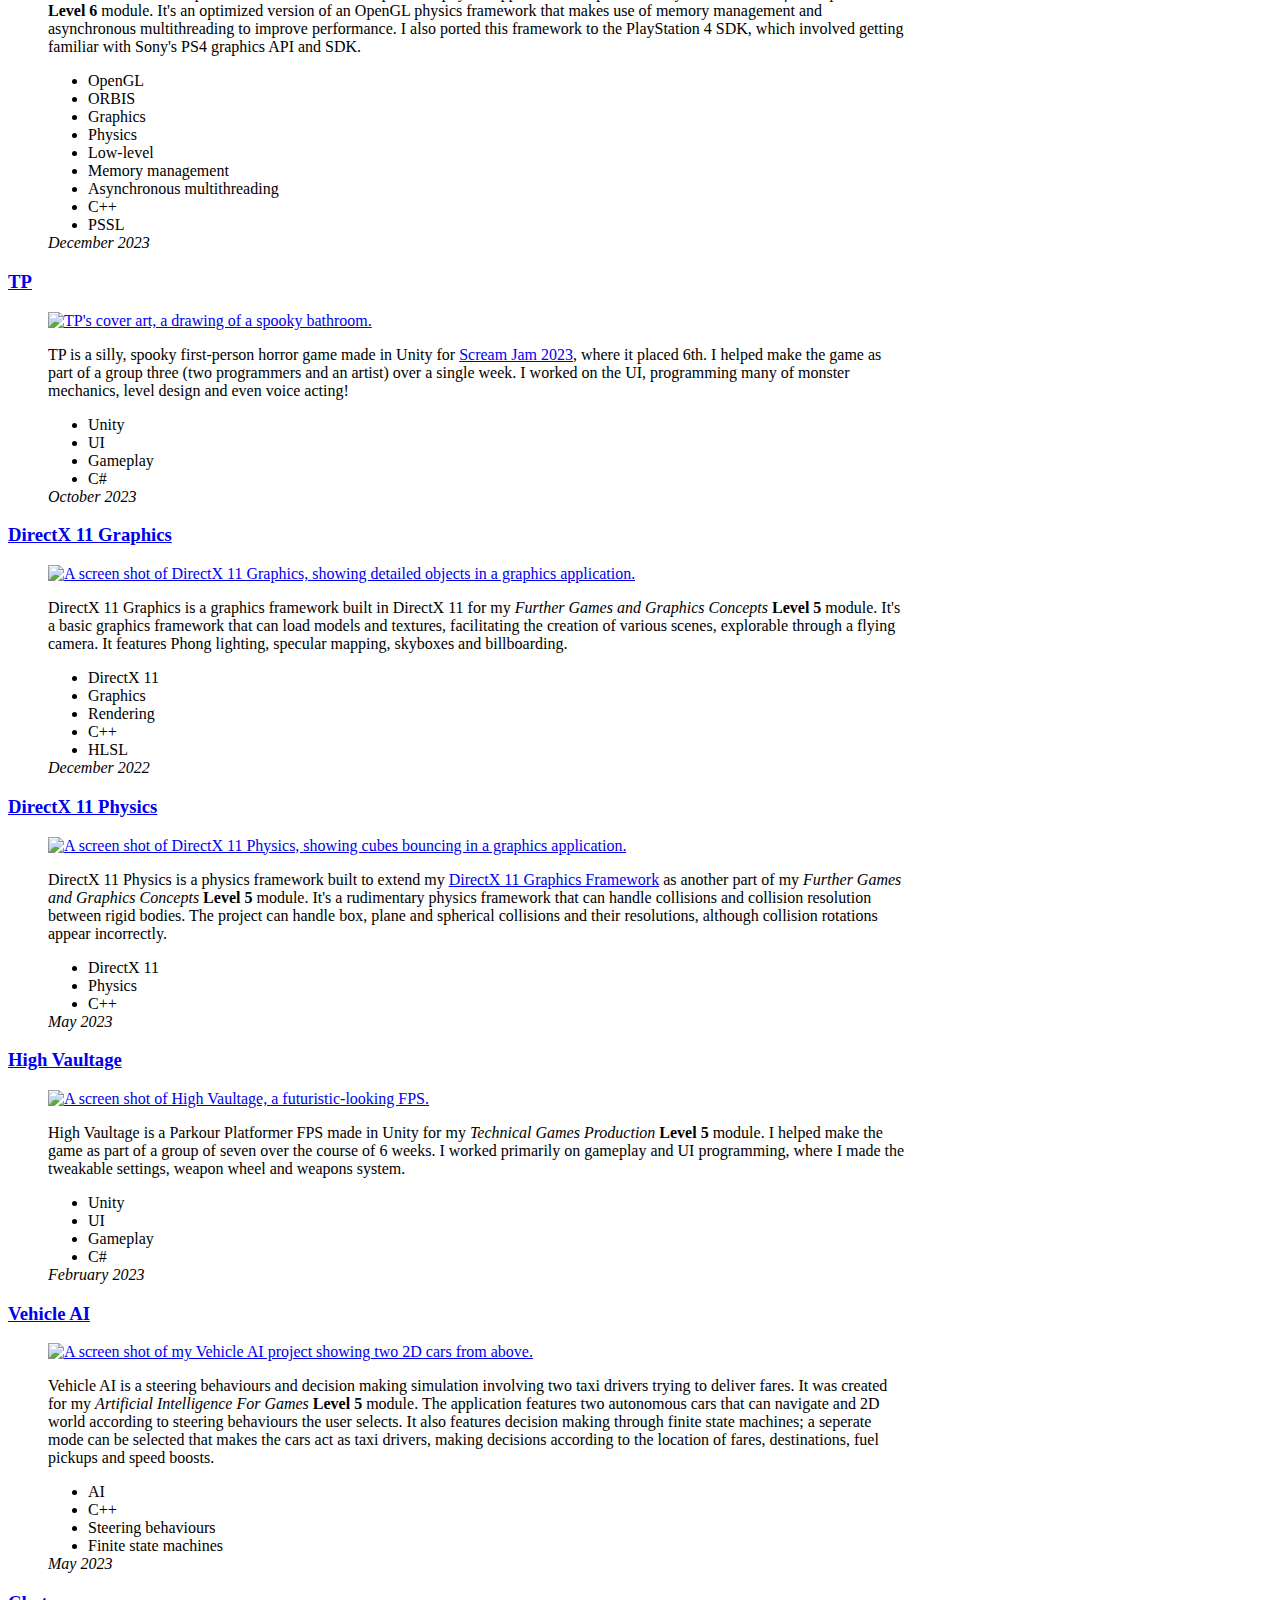
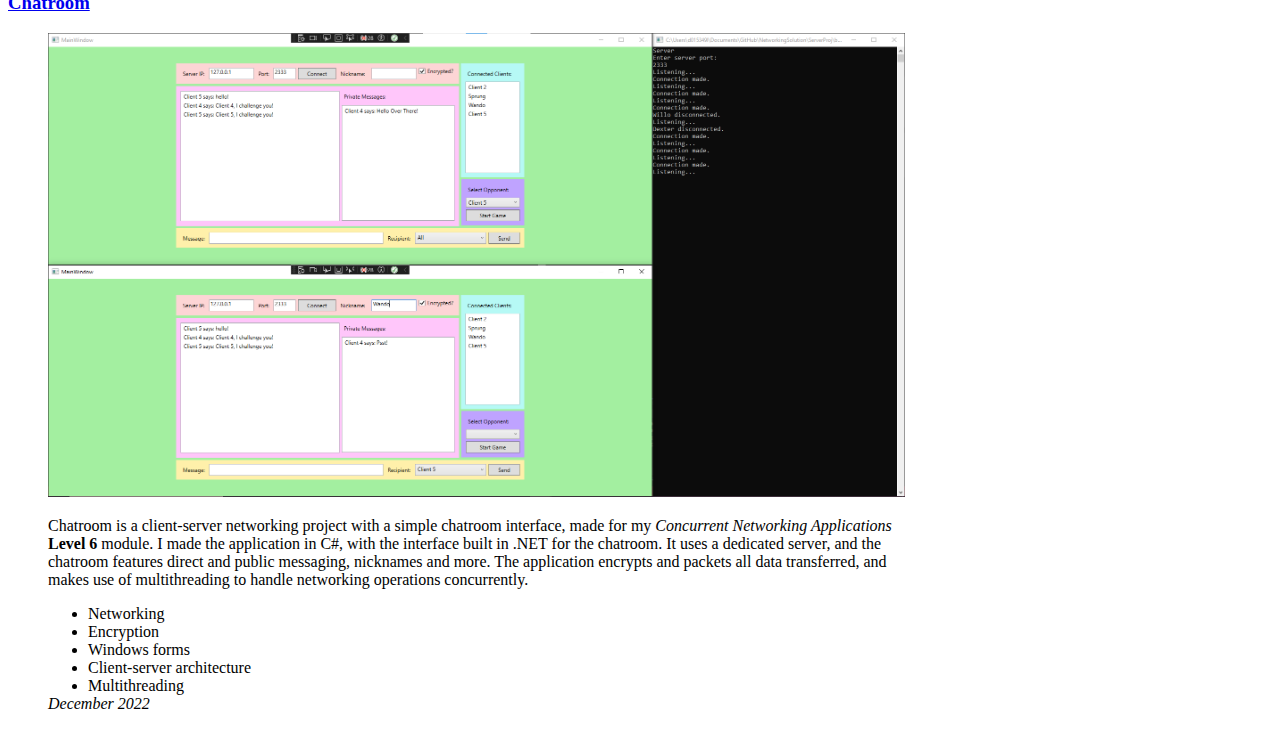
==== commit a32410b7: "Merge pull request #1 from IsaacDexter/post-feedback" ====
--- a/index.html
+++ b/index.html
@@ -33,6 +33,9 @@
 <div id="About">
     <h2>About</h2>
     <img src="assets/profile.JPG" alt="A photo of me holding a chicken!" style="width:35%;"/>
+    <p>
+      I'm Isaac Dexter, the human being in the picture above <em>(not the chicken, her name is Millicent)</em>.
+    </p>
     <p>
         I'm a general programmer 🧑‍💻 with a keen interest in Graphics Programming - I've worked with <a href="#EMTE">DirectX 12</a>, <a href="#DirectX-11-Graphics">DirectX 11</a>, and <a href="#Snail-Race">OpenGL</a>.
     </p>
@@ -228,4 +231,4 @@
     </dl>
 </div>
 </body>
-</html>+</html>
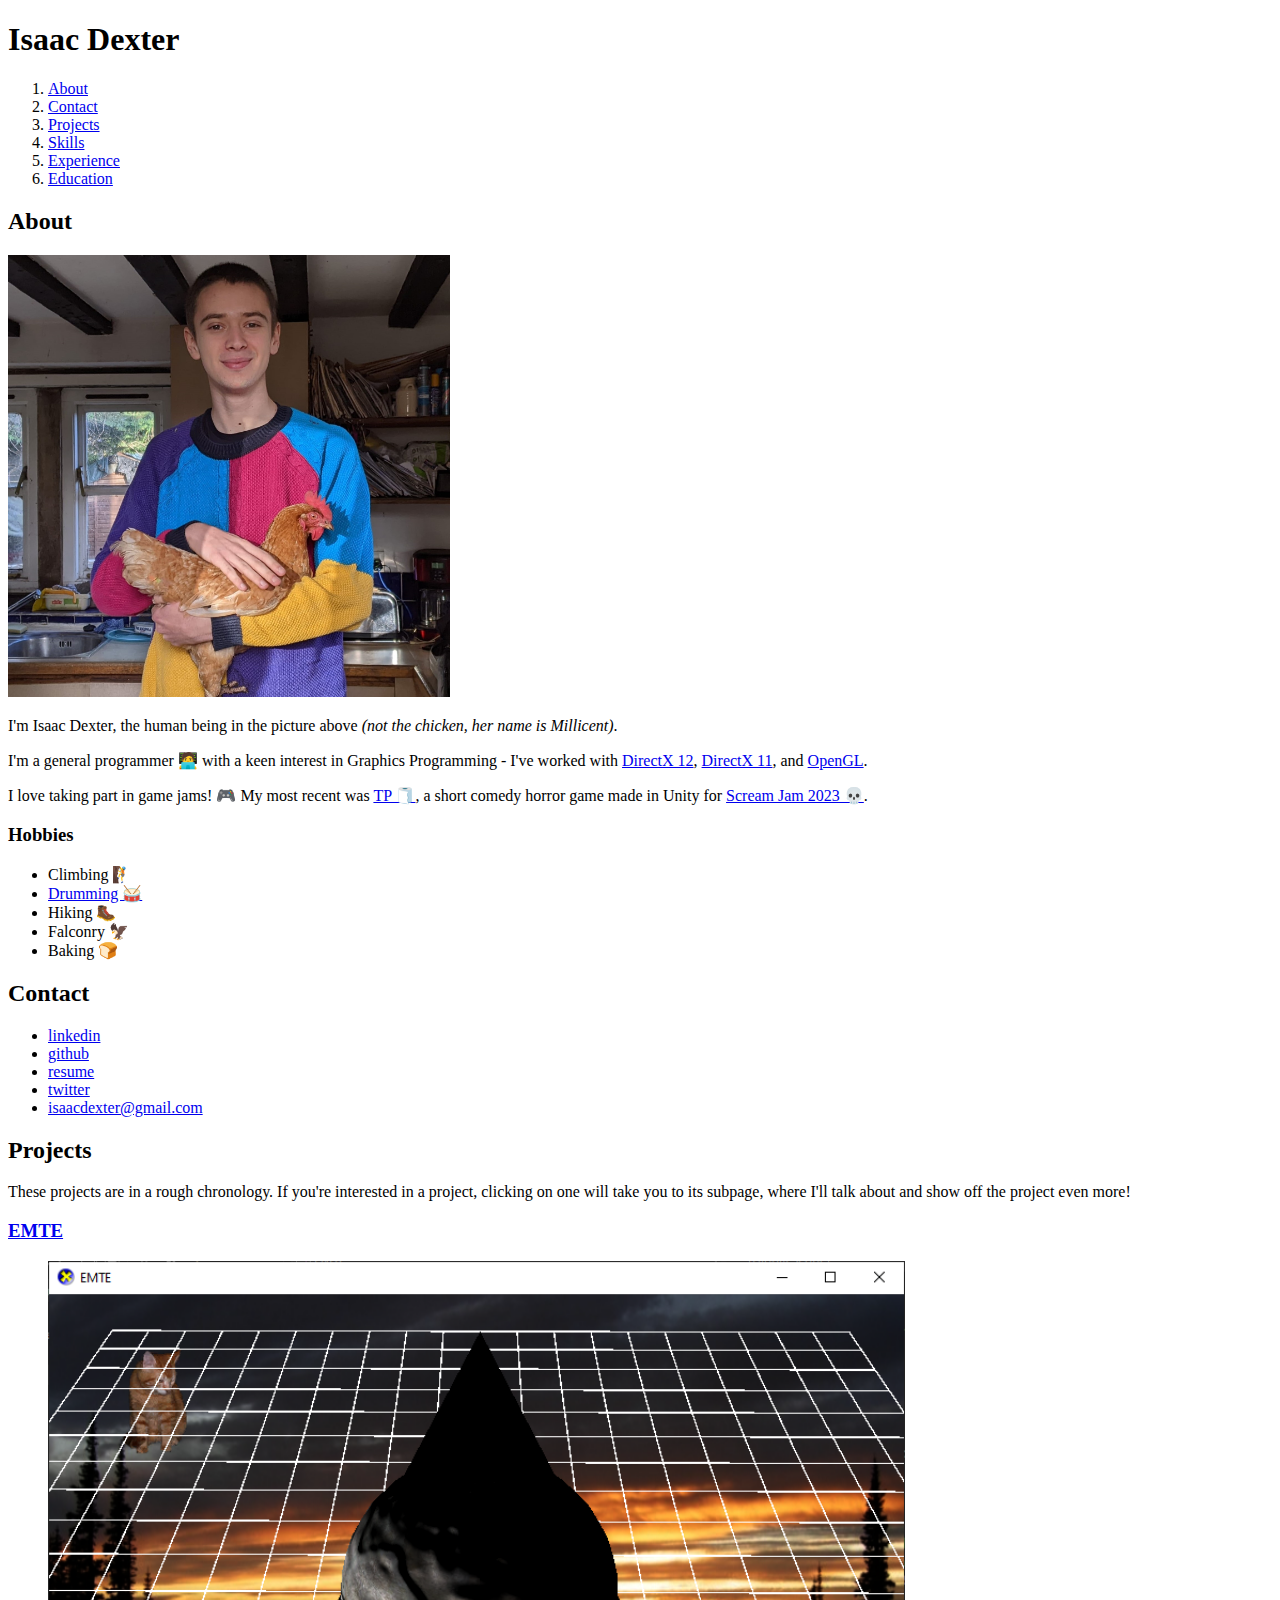
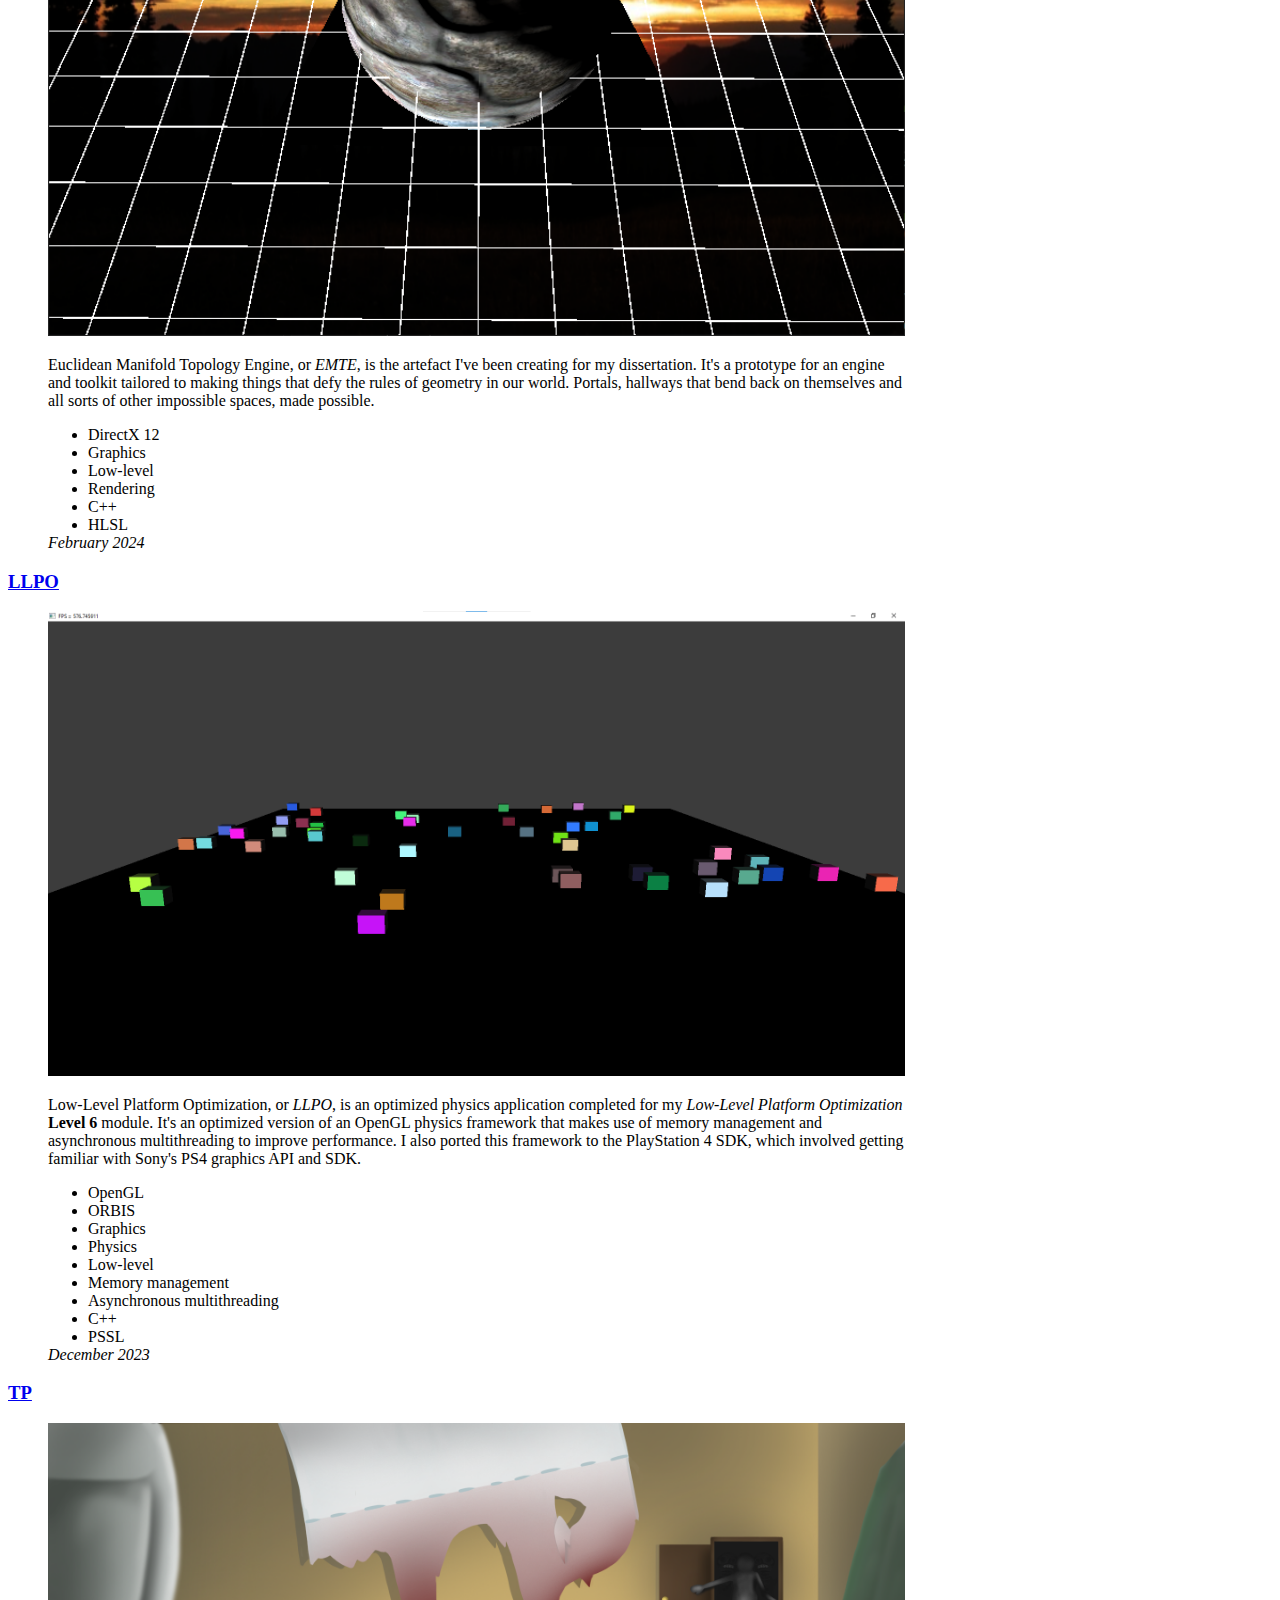
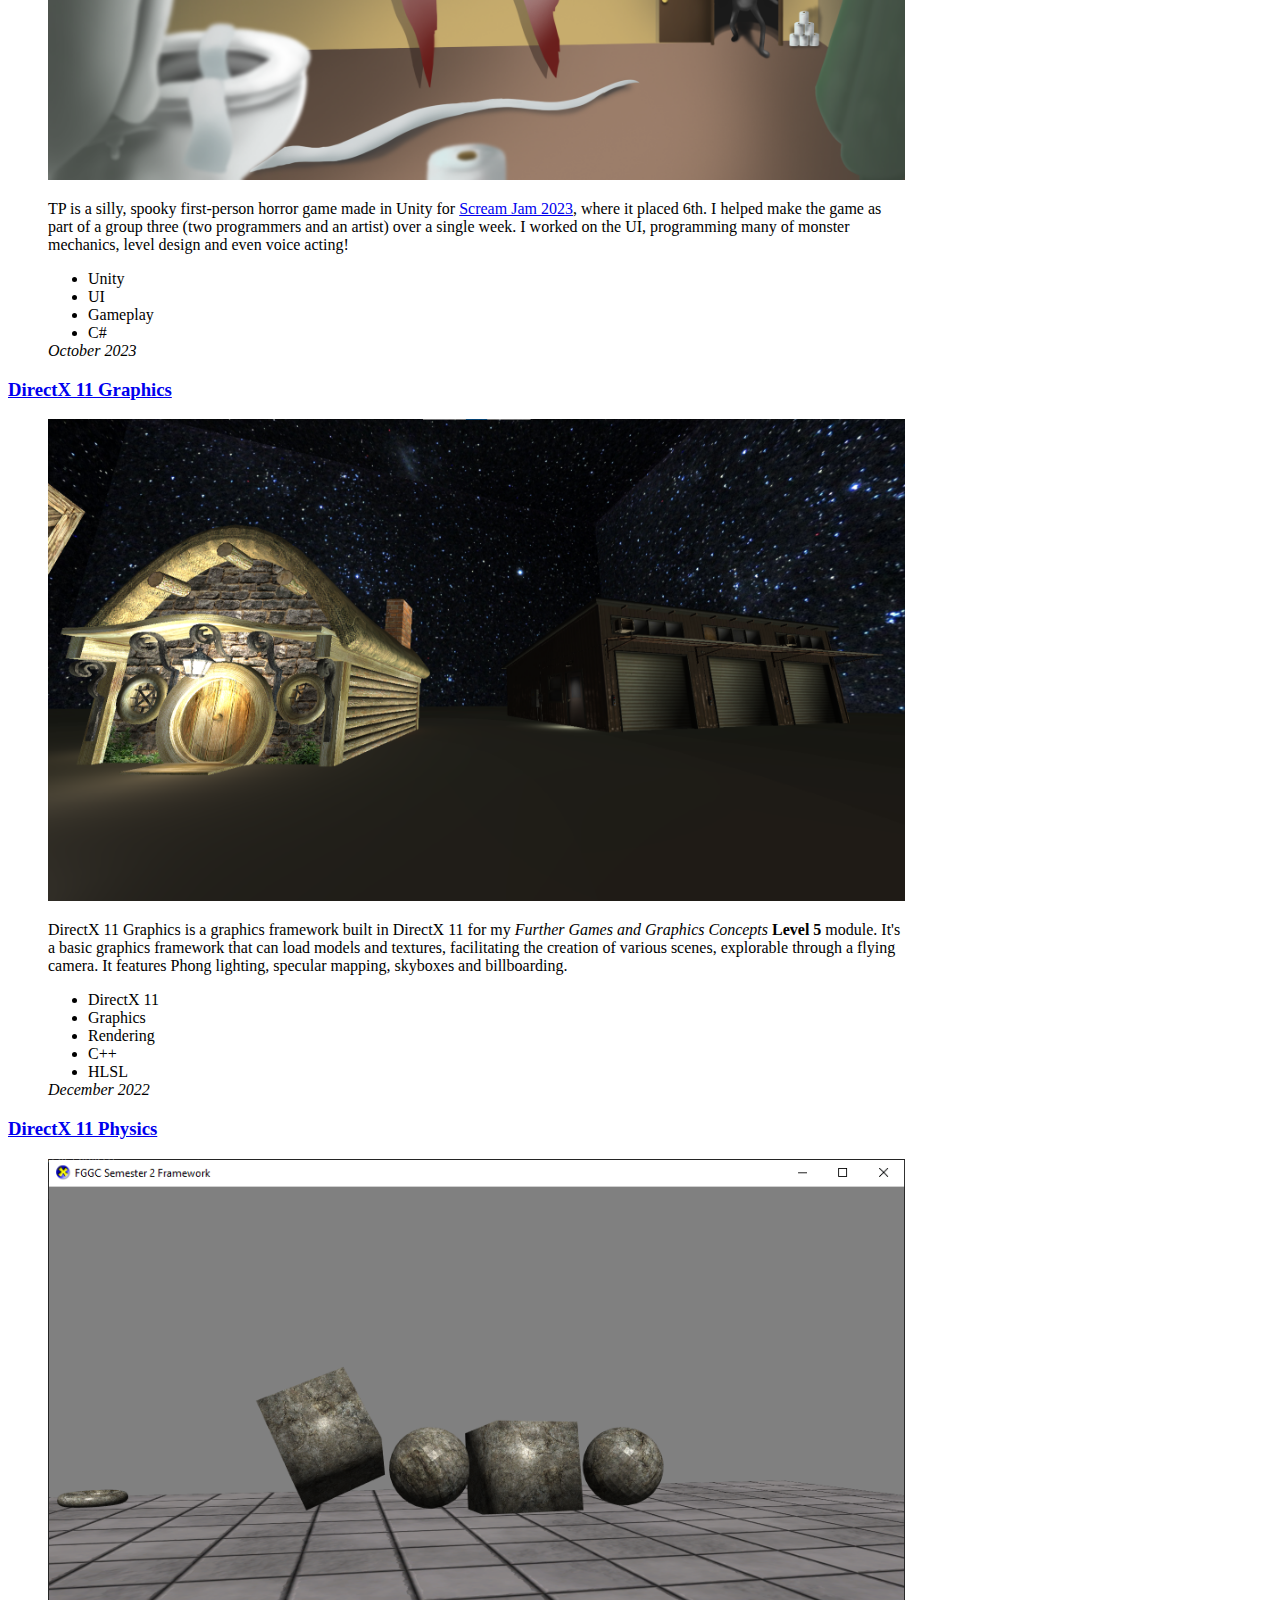
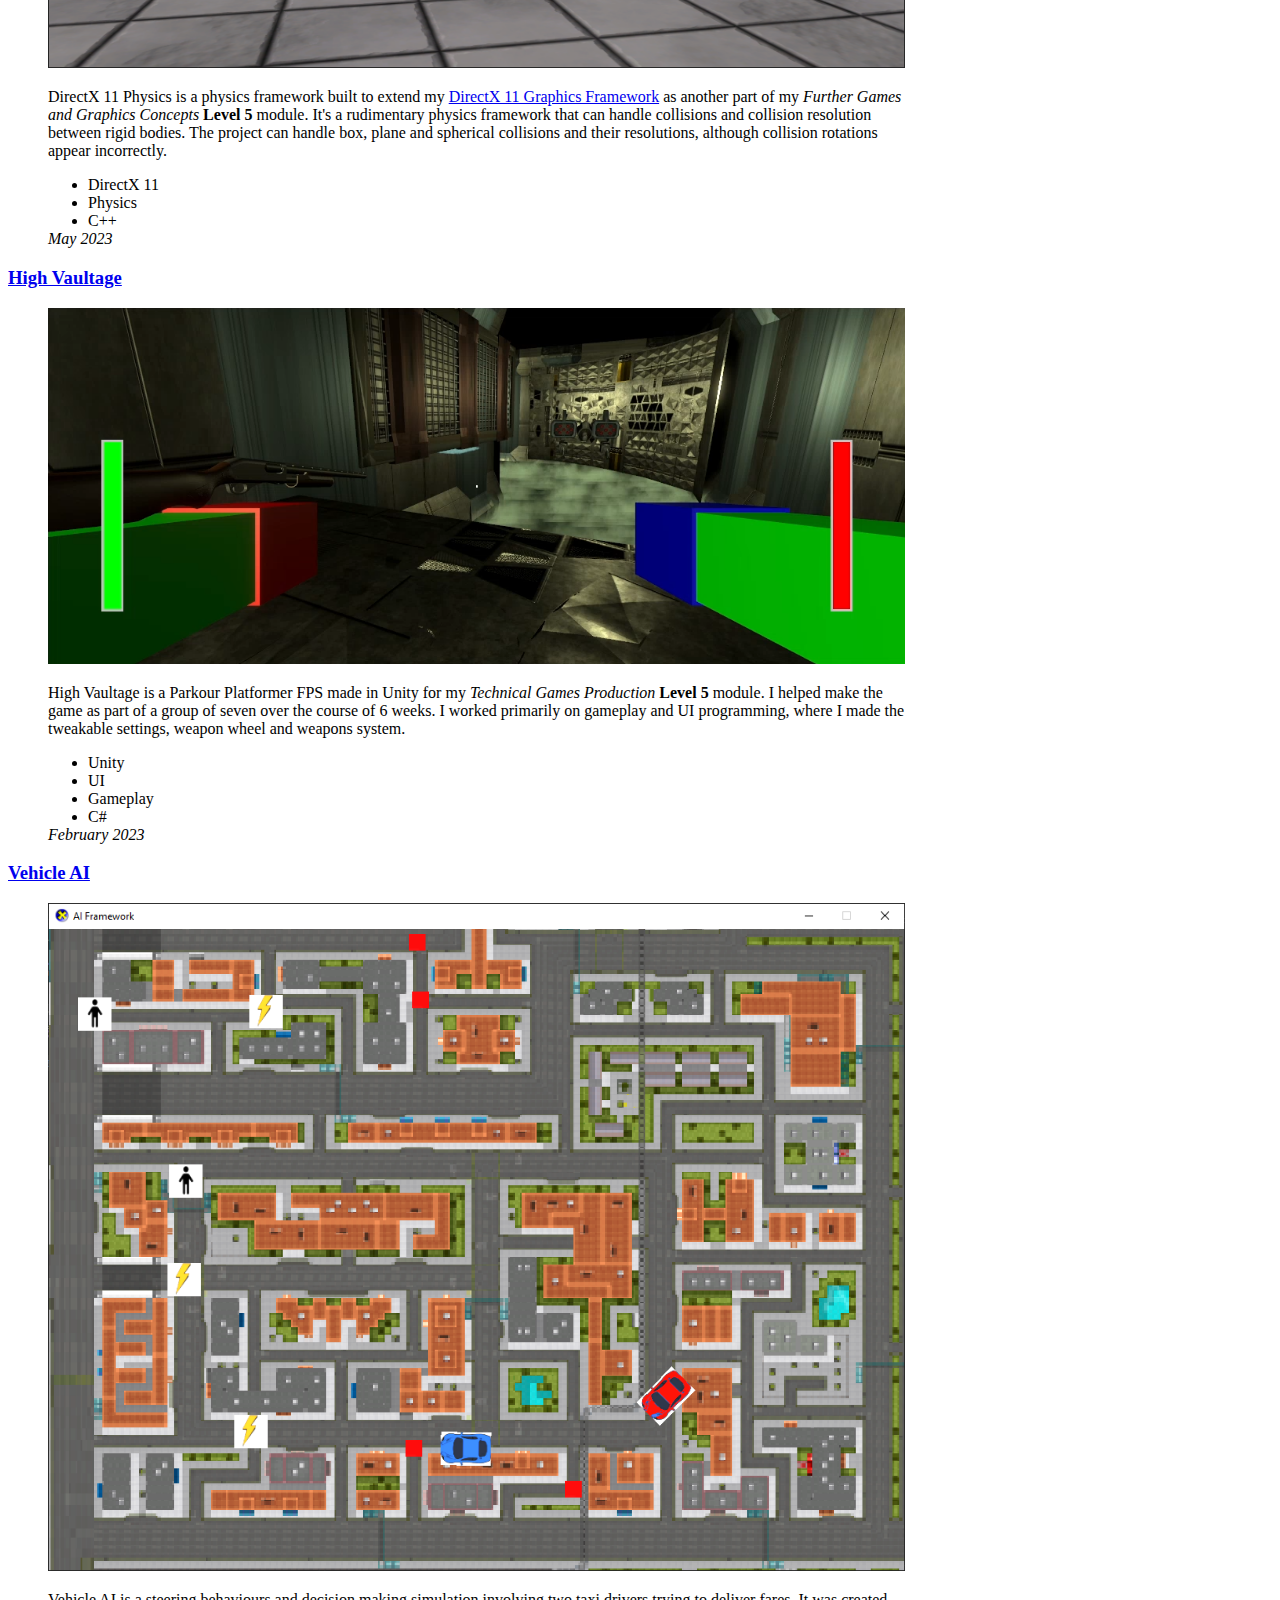
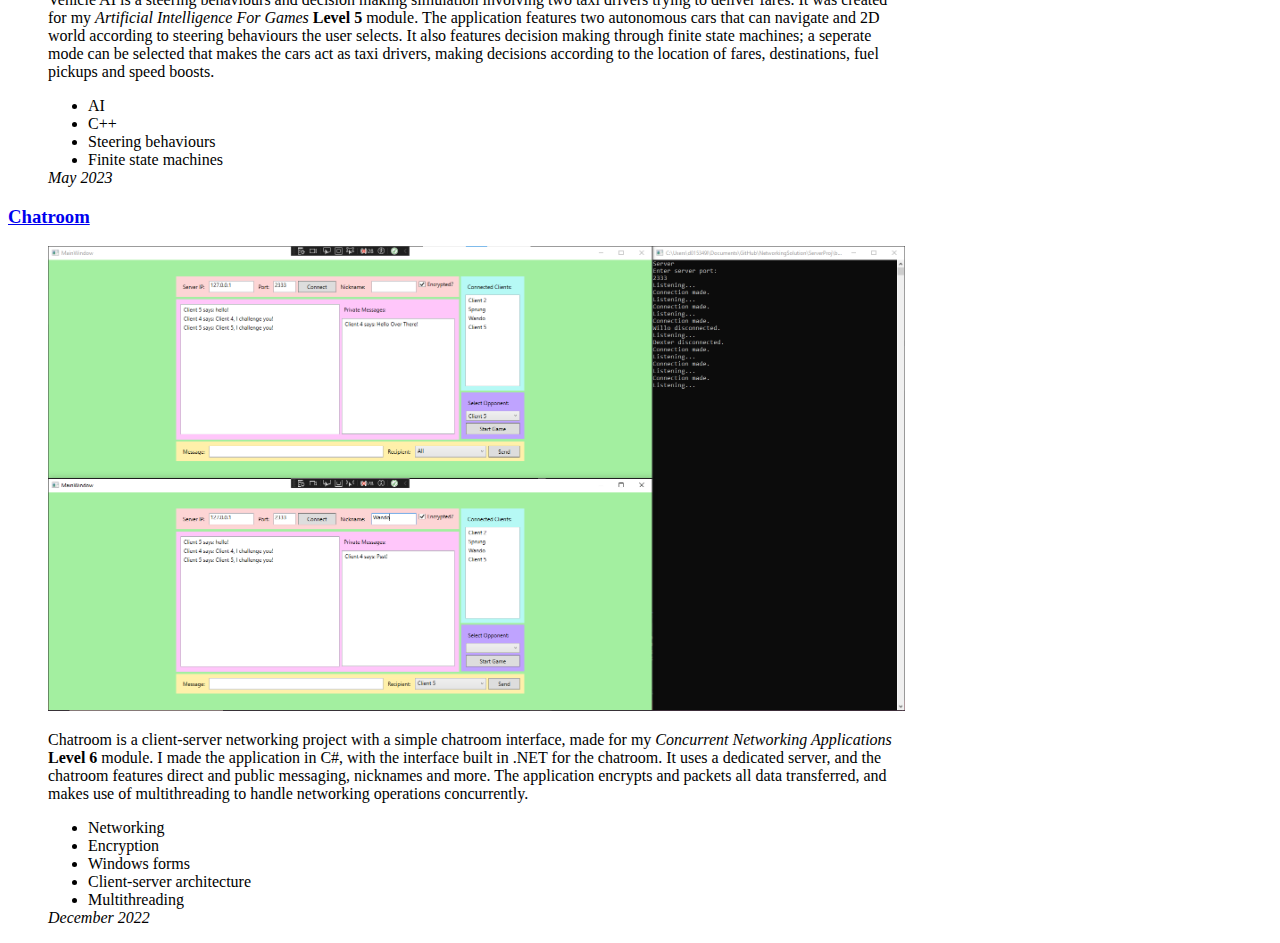
==== commit e9f6b81c: "Updated capitalziation" ====
--- a/index.html
+++ b/index.html
@@ -9,7 +9,7 @@
     <link rel="icon" href="assets/icon.ico" type="image/x-icon"/>
 
     <!--Facebook metadata-->
-    <meta property="og:image" content="assets/profile.JPG"/>
+    <meta property="og:image" content="assets/Profile.png"/>
     <meta property="og:description" content="Isaac Dexter is a Bsc (Hons) Level 6 Computer Games Programming student at Staffordshire University. I'm a general programmer with an interest in graphics."/>
     <meta property="og:title" content="Isaac Dexter"/>
     
@@ -32,7 +32,7 @@
 
 <div id="About">
     <h2>About</h2>
-    <img src="assets/profile.JPG" alt="A photo of me holding a chicken!" style="width:35%;"/>
+    <img src="assets/Profile.png" alt="A photo of me holding a chicken!" style="width:35%;"/>
     <p>
       I'm Isaac Dexter, the human being in the picture above <em>(not the chicken, her name is Millicent)</em>.
     </p>
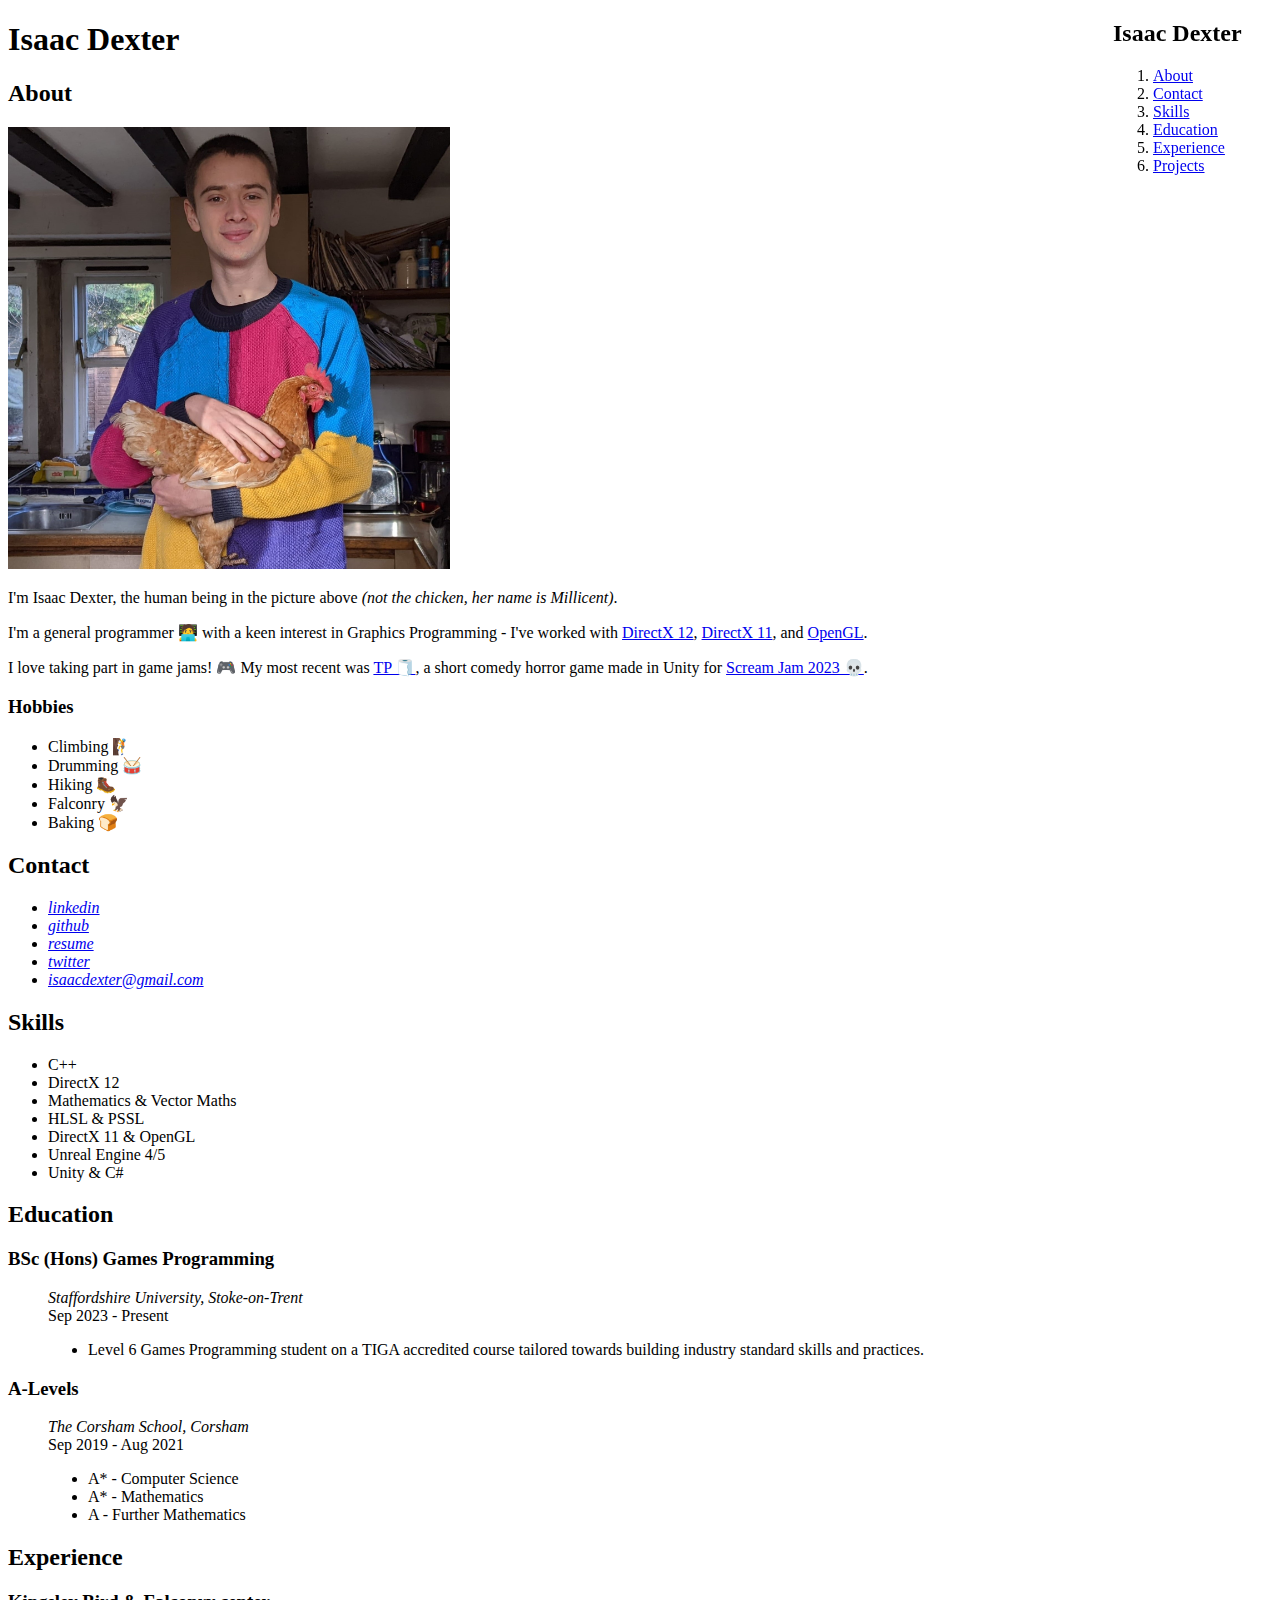
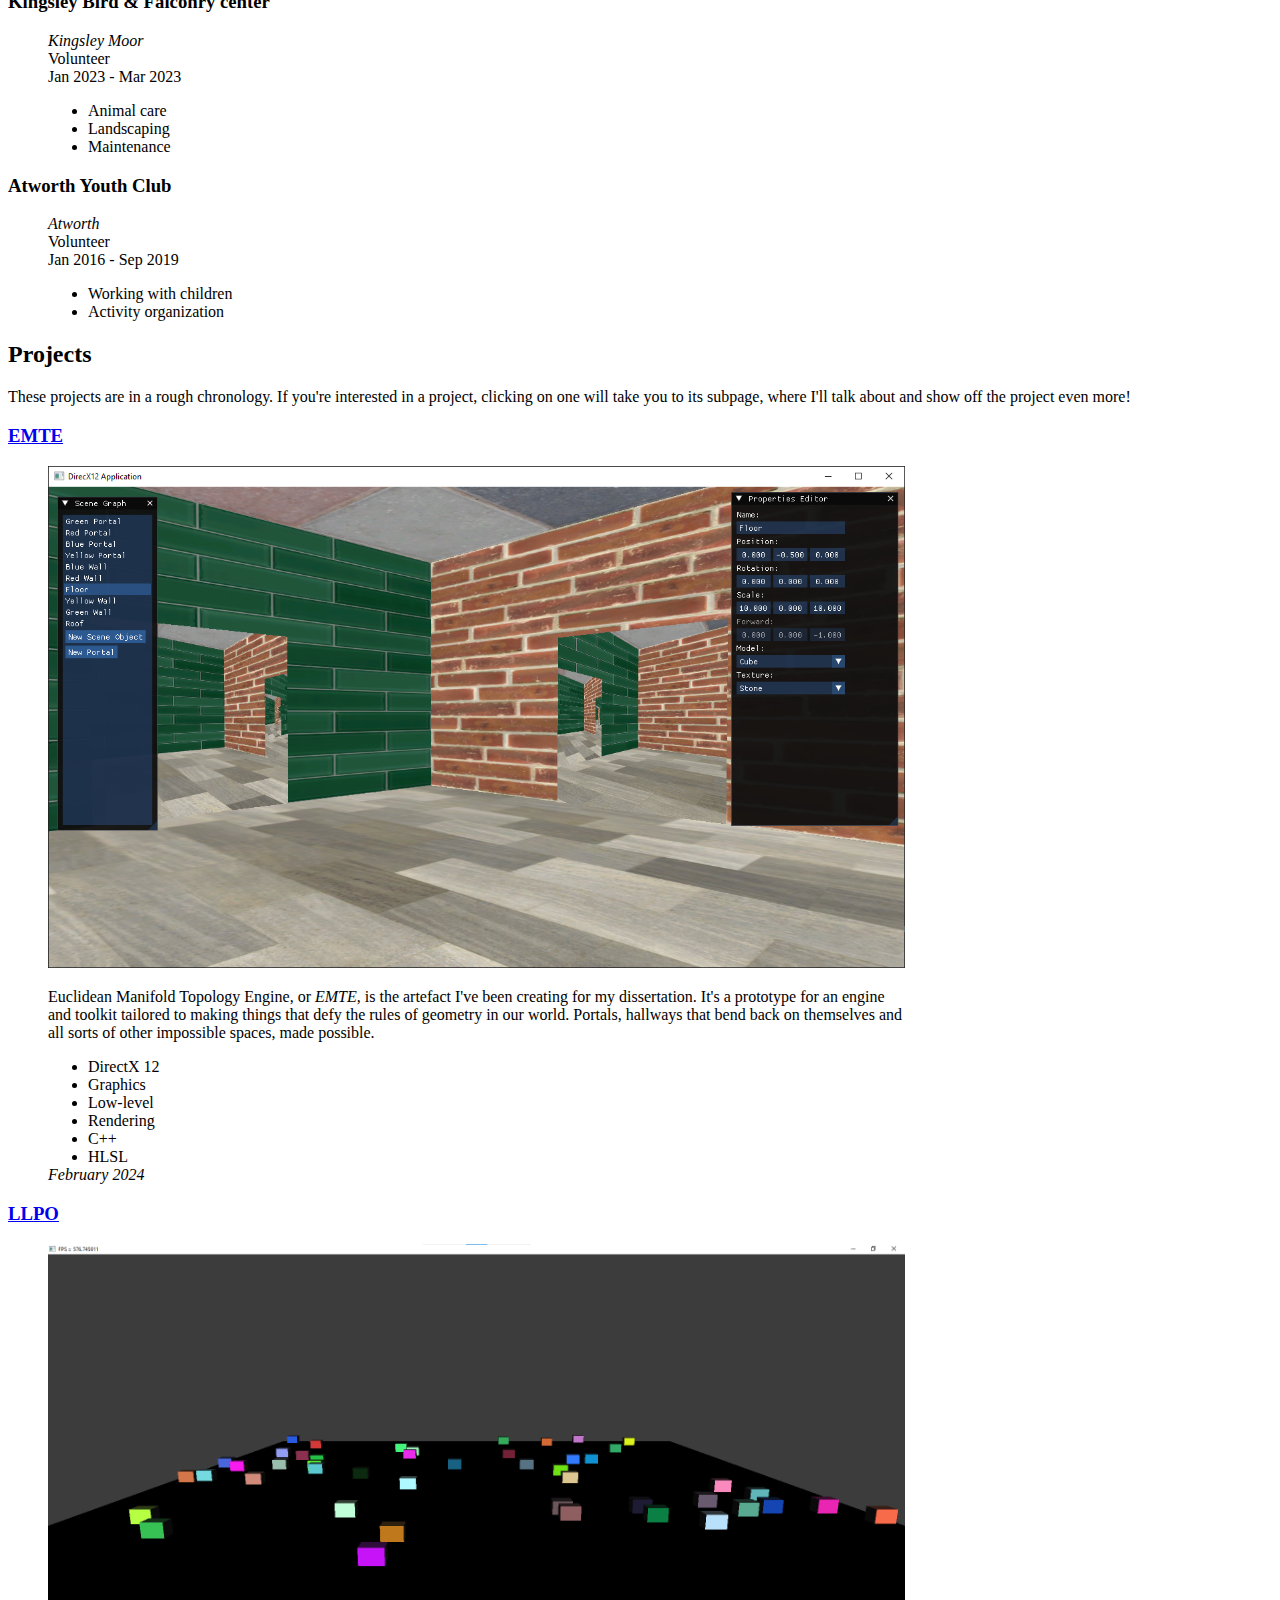
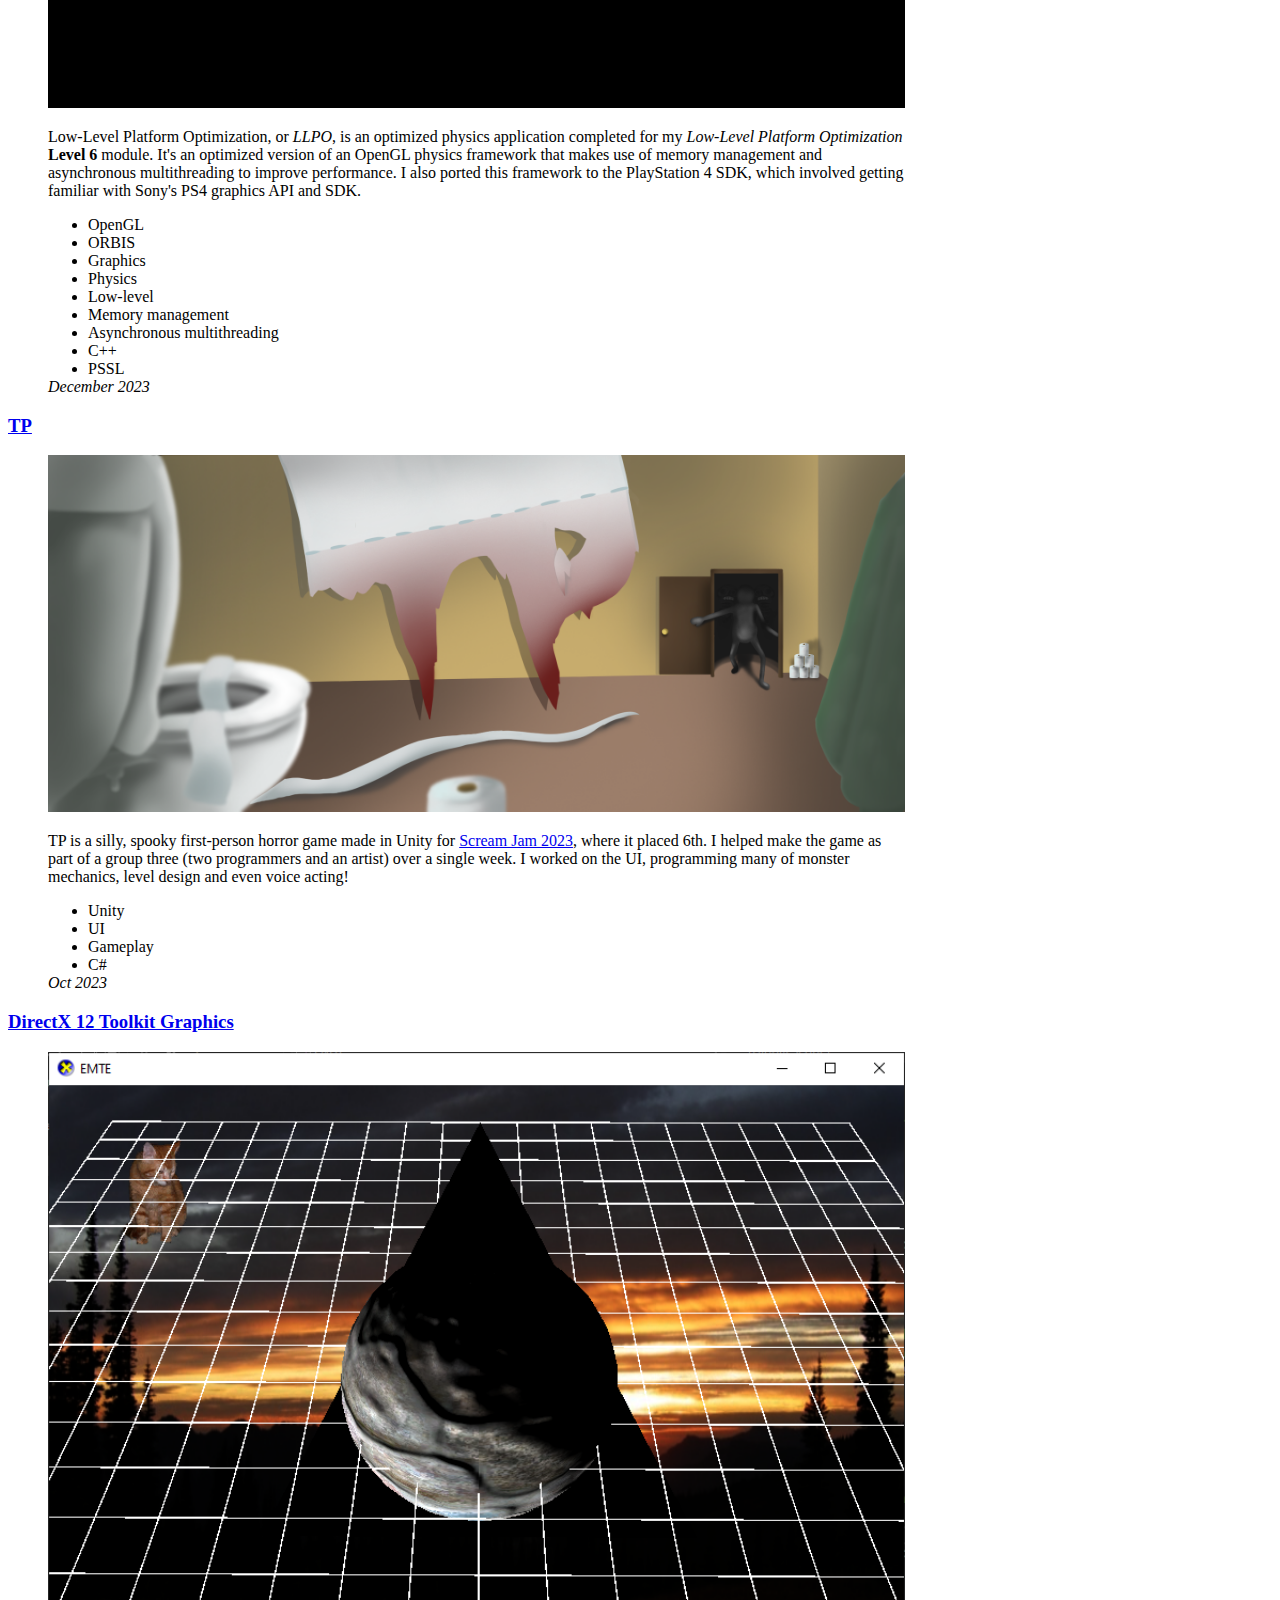
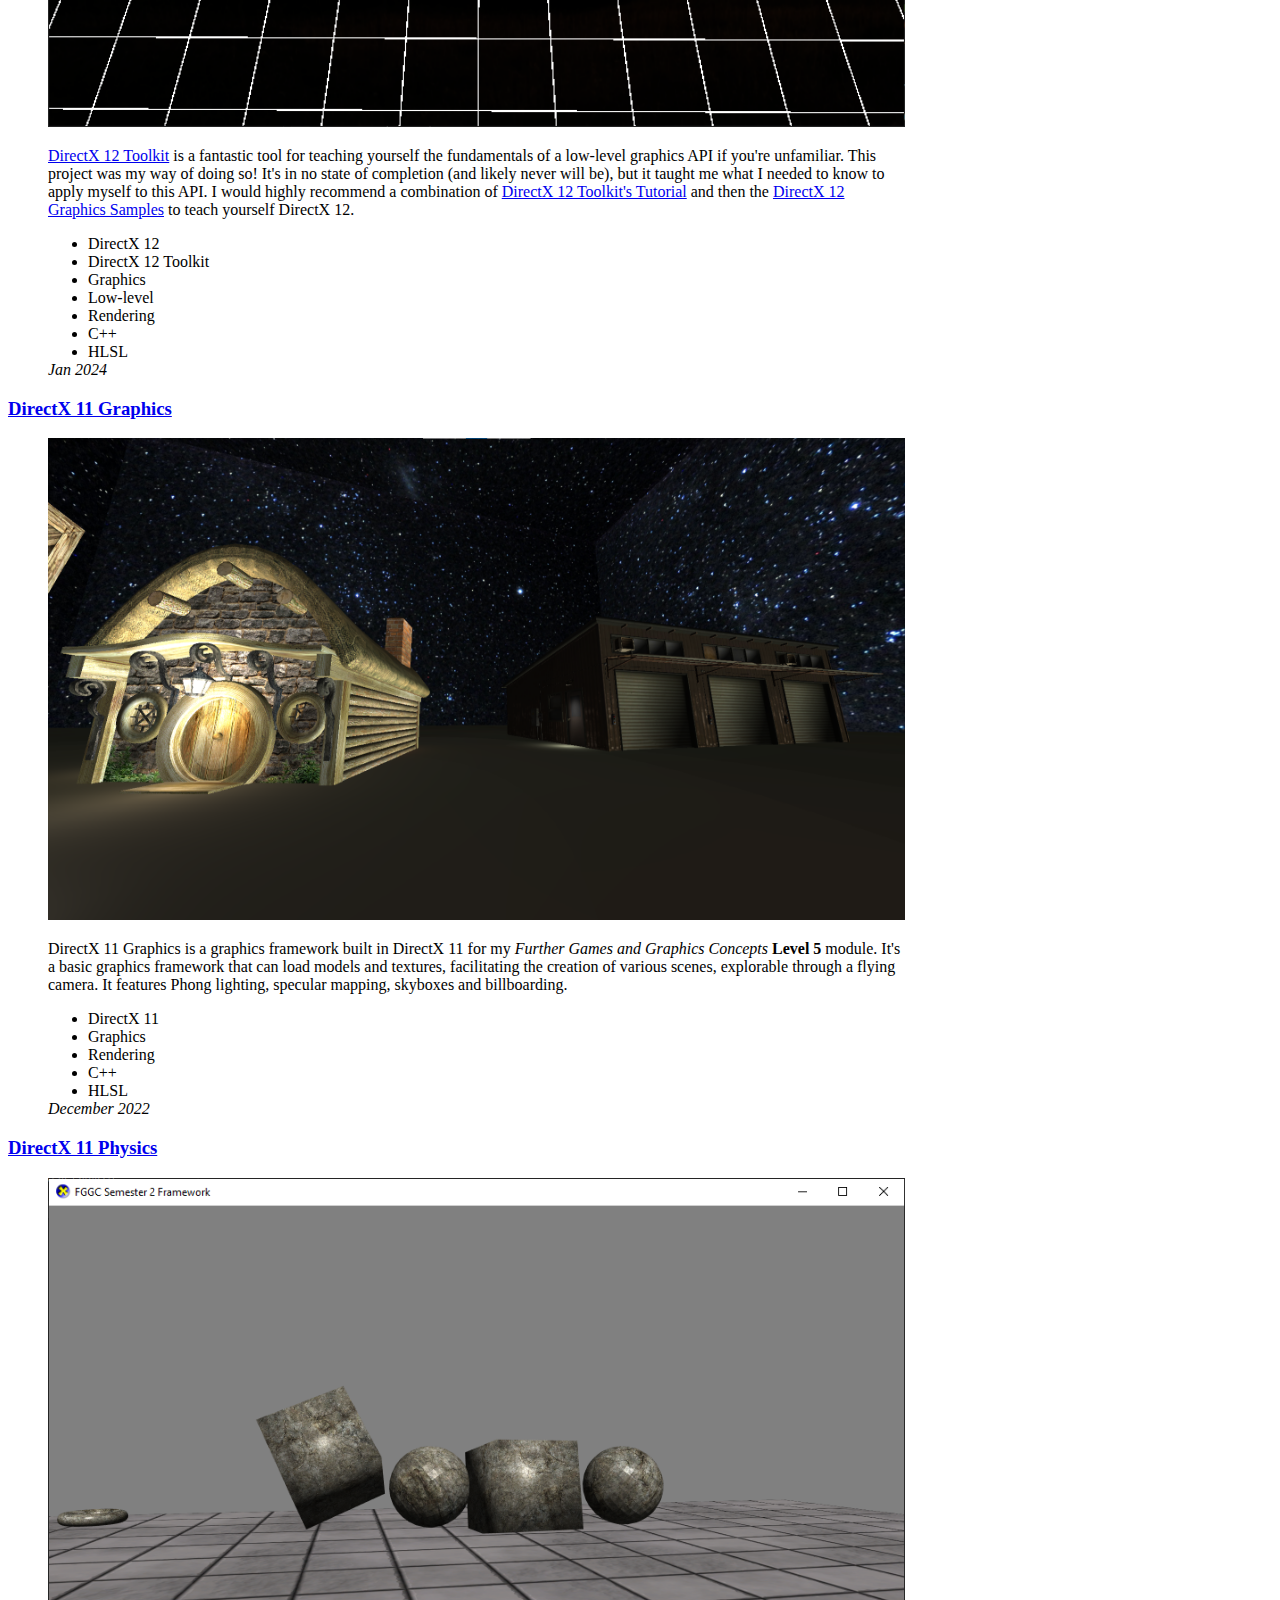
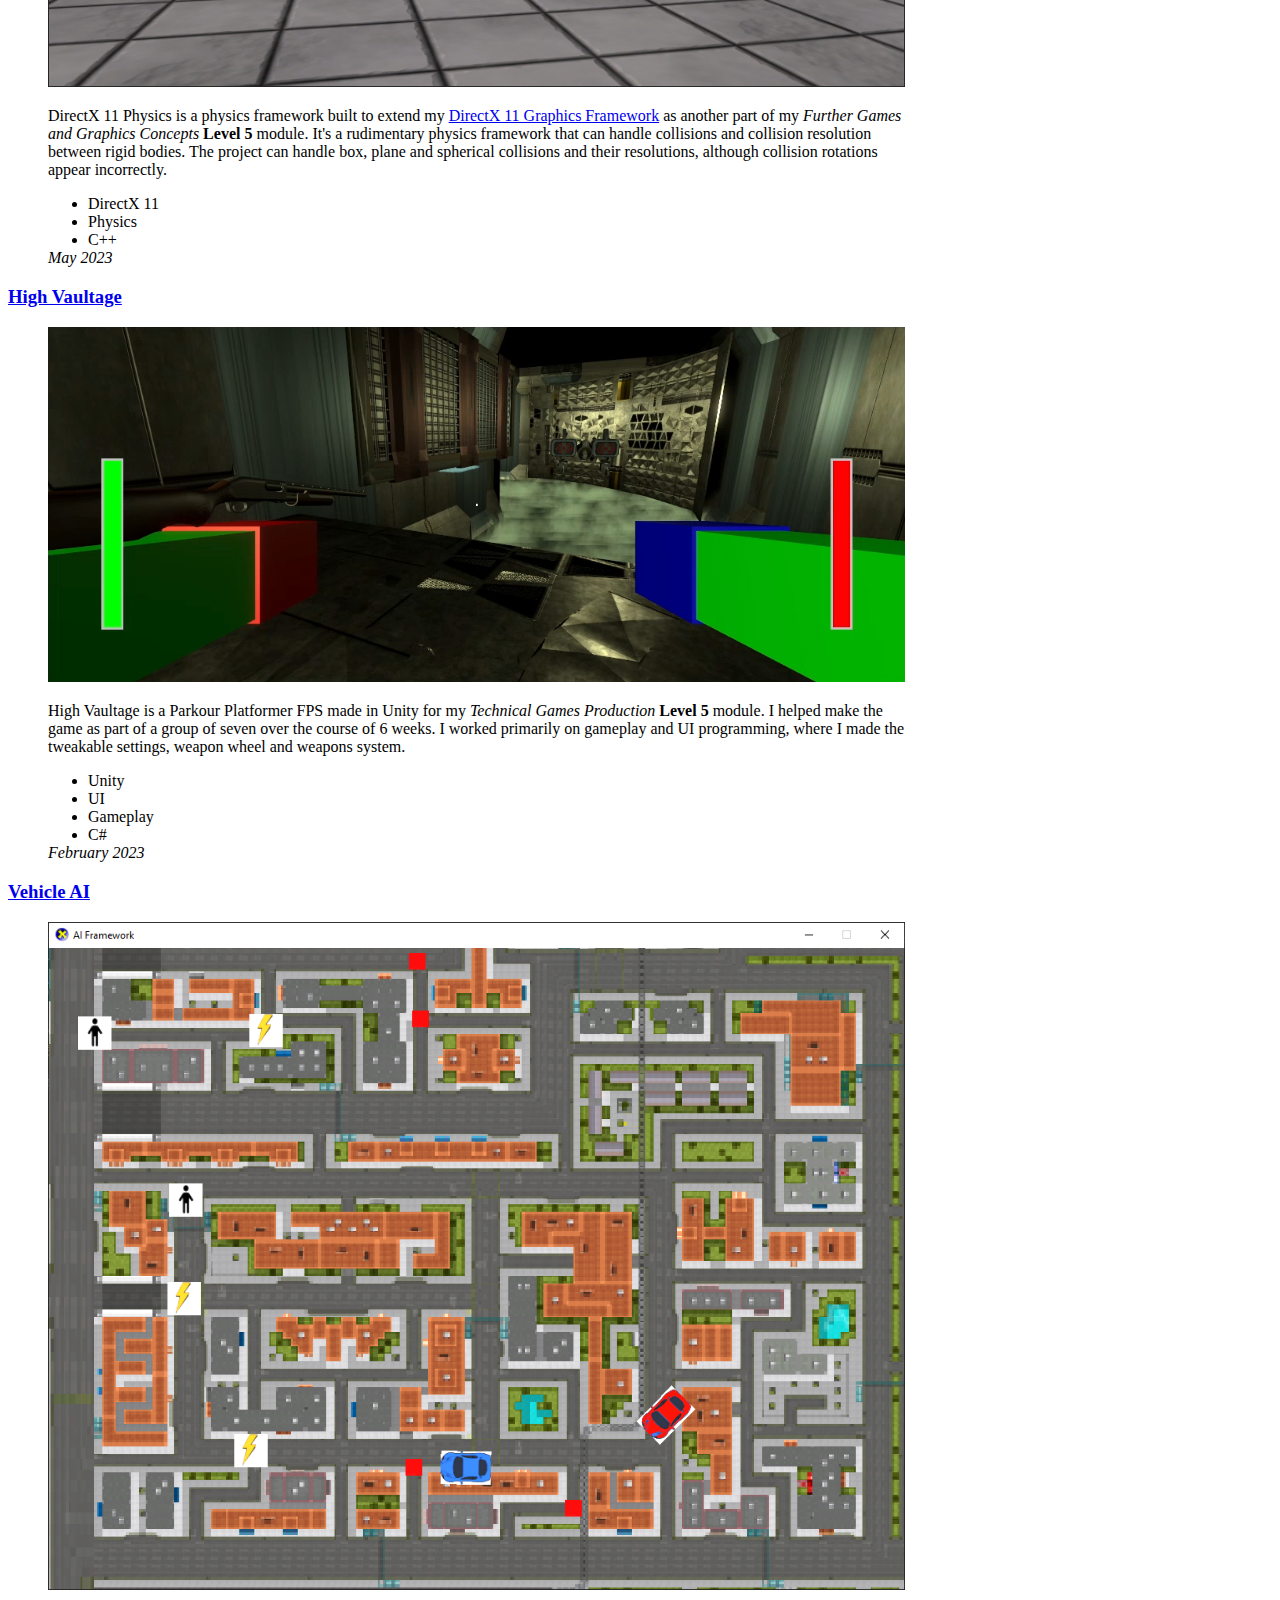
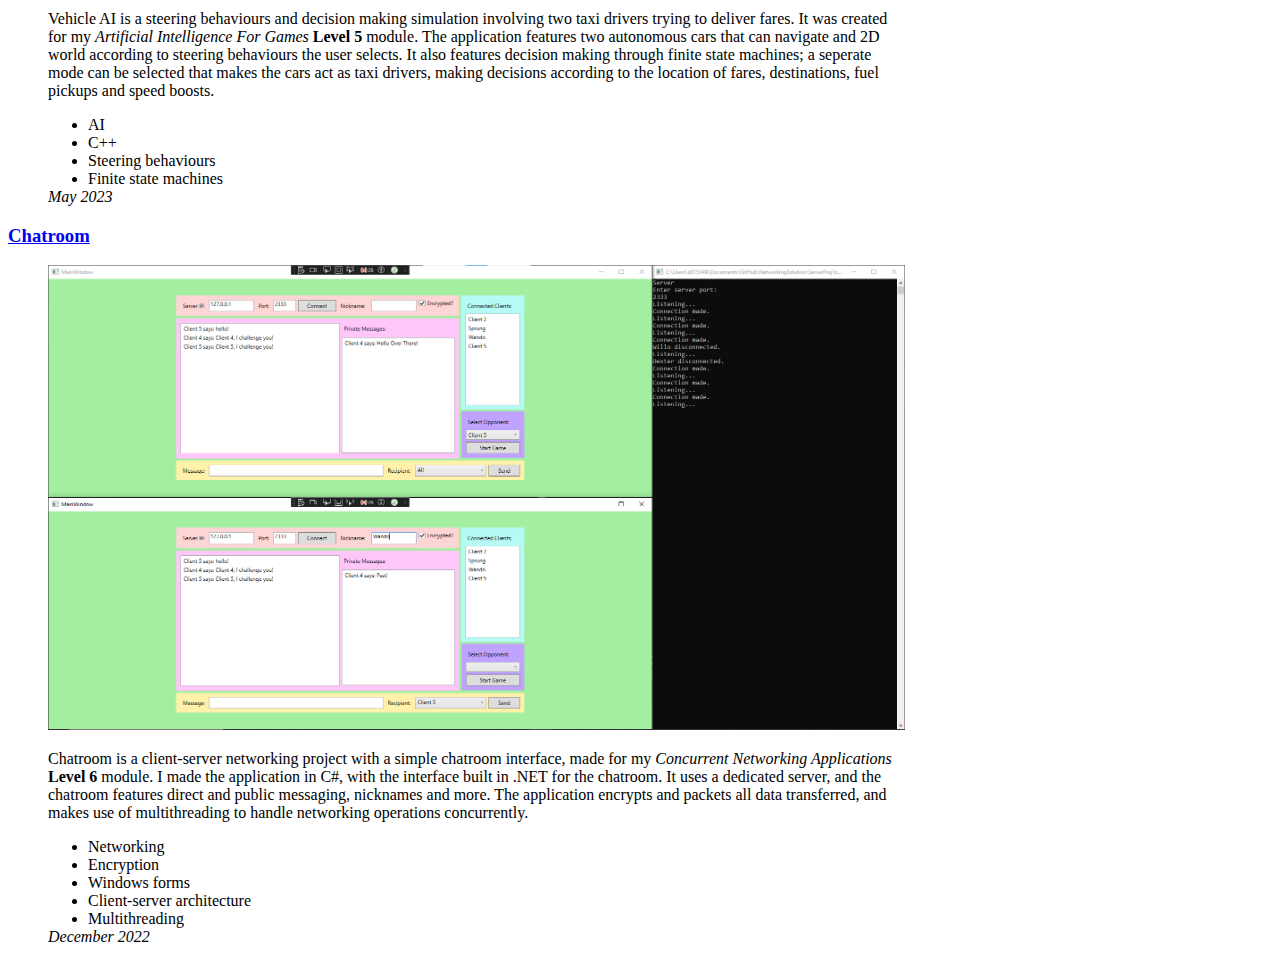
==== commit 5ee78c32: "Updated website" ====
--- a/index.html
+++ b/index.html
@@ -15,21 +15,30 @@
     
     <title>Isaac Dexter</title>
   </head>
+  
+  <!-- Last updated: 21/02/2024. !-->
+  
   <body>
 
-<!--About me section, describing who I am and what I do!-->
-<div id="Nutshell">
     <h1>Isaac Dexter</h1>
+
+
+<!-- Sidebar to faciliate navigation of the page. !-->
+<div id="Sidebar">
+<div style="position:fixed;z-index:1;top:0;right:3%">
+	<h2>Isaac Dexter</h2>
     <ol>
         <li><a href="#About">About</a></li>
         <li><a href="#Contact">Contact</a></li>
-        <li><a href="#Projects">Projects</a></li>
         <li><a href="#Skills">Skills</a></li>
+        <li><a href="#Education">Education</a></li>
         <li><a href="#Experience">Experience</a></li>
-        <li><a href="#Education">Education</a></li>
+		<li><a href="#Projects">Projects</a></li>
     </ol>
 </div>
-
+</div>
+
+<!--About me section, describing who I am and what I do. !-->
 <div id="About">
     <h2>About</h2>
     <img src="assets/Profile.png" alt="A photo of me holding a chicken!" style="width:35%;"/>
@@ -45,7 +54,7 @@
     <h3>Hobbies</h3>
     <ul>
         <li>Climbing 🧗</li>
-        <li><a href="https://sites.google.com/view/kroak/home">Drumming 🥁</a></li>
+        <li>Drumming 🥁</li>
         <li>Hiking 🥾</li>
         <li>Falconry 🦅</li>
         <li>Baking 🍞</li>
@@ -55,13 +64,85 @@
 <!--Contact section, containing links to where else I am!-->
 <div id="Contact">
     <h2>Contact</h2>
+	<address>
     <ul>
         <li><a href="https://uk.linkedin.com/in/isaac-dexter-aa1818224" title="linkedin">linkedin</a></li>
         <li><a href="https://github.com/IsaacDexter" title="github">github</a></li>
-        <li><a href="https://docs.google.com/document/d/e/2PACX-1vRVIXV5KQ0P_dTeSegqeQqrUhfwy6Pf3ZZgioPZx9cK9i5uwm0KptKYElo2Fo3uxX8dVVGkeqGT-JwW/pub" title="resume">resume</a></li>
+        <li><a href="assets/Resume.pdf" title="resume">resume</a></li>
         <li><a href="https://twitter.com/Isaac_W_Dexter" title="twitter">twitter</a></li>
         <li><a href="mailto:isaacdexter@gmail.com" title="isaacdexter@gmail.com">isaacdexter@gmail.com</a></li>
     </ul>
+	</address>
+</div>
+
+<div id="Skills">
+	<h2>Skills</h2>
+	<ul>
+		<li>C++</li>
+		<li>DirectX 12</li>
+		<li>Mathematics &amp; Vector Maths</li>
+		<li>HLSL &amp; PSSL</li>
+		<li>DirectX 11 &amp; OpenGL</li>
+		<li>Unreal Engine 4/5</li>
+		<li>Unity &amp; C#</li>
+	</ul>
+</div>
+
+<div id="Education">
+	<h2>Education</h2>
+	<dl>
+		<dt><h3>BSc (Hons) Games Programming</h3></dt>
+		<dd>
+			<p style="width:70%;">
+				<em>Staffordshire University, Stoke-on-Trent</em><br>
+				Sep 2023 - Present
+				<ul>
+					<li>Level 6 Games Programming student on a TIGA accredited course tailored towards building industry standard skills and practices.</li>
+				</ul>
+			</p>
+		</dd>
+		<dt><h3>A-Levels</h3></dt>
+		<dd>
+			<p style="width:70%;">
+				<em>The Corsham School, Corsham</em><br>
+				Sep 2019 - Aug 2021
+				<ul>
+					<li>A* - Computer Science</li>
+					<li>A* - Mathematics</li>
+					<li>A - Further Mathematics</li>
+				</ul>
+			</p>
+		</dd>
+</div>
+
+<div id="Experience">
+	<h2>Experience</h2>
+	<dl>
+		<dt><h3>Kingsley Bird &amp; Falconry center</h3></dt>
+		<dd>
+			<p style="width:70%;">
+				<em>Kingsley Moor</em><br>
+				Volunteer<br>
+				Jan 2023 - Mar 2023
+				<ul>
+					<li>Animal care</li>
+					<li>Landscaping</li>
+					<li>Maintenance</li>
+				</ul>
+			</p>
+		</dd>
+		<dt><h3>Atworth Youth Club</h3></dt>
+		<dd>
+			<p style="width:70%;">
+				<em>Atworth</em><br>
+				Volunteer<br>
+				Jan 2016 - Sep 2019
+				<ul>
+					<li>Working with children</li>
+					<li>Activity organization</li>
+				</ul>
+			</p>
+		</dd>
 </div>
 
 <!--The various projects I've completed in both game jams and my course-->
@@ -72,7 +153,7 @@
         <div id="EMTE">
         <dt><h3><a href="projects/EMTE.html" title="EMTE">EMTE</a></h3></dt>
         <dd>
-            <a href="projects/EMTE.html" title="EMTE"><img src="assets/EMTE.png" alt="A screenshot of EMTE, showing a prototypical graphics application" style="width:70%;"/></a>
+            <a href="projects/EMTE.html" title="EMTE"><img src="assets/EMTE.png" alt="A screenshot of EMTE, showing a pair of portals." style="width:70%;"/></a>
             <p style="width:70%;">
                 Euclidean Manifold Topology Engine, or <em>EMTE</em>, is the artefact I've been creating for my dissertation. 
                 It's a prototype for an engine and toolkit tailored to making things that defy the rules of geometry in our world.
@@ -129,9 +210,31 @@
                     <li>Gameplay</li>
                     <li>C#</li>
                 </ul>
-                <em>October 2023</em>
-            </dd>
-        </div>
+                <em>Oct 2023</em>
+            </dd>
+        </div>
+		
+		<div id="DirectX-12-Toolkit-Graphics">
+			<dt><h3><a href="https://github.com/IsaacDexter/DirectX-12-Toolkit-Graphics" title="DirectX 12 Toolkit Graphics">DirectX 12 Toolkit Graphics</a></h3></dt>
+            <dd>
+                <a href="https://github.com/IsaacDexter/DirectX-12-Toolkit-Graphics" title="DirectX 12 Toolkit Graphics"><img src="assets/DirectX-12-Toolkit-Graphics.png" alt="A prototype graphics application featuring 3D shapes on a grid." style="width:70%;"/></a>
+                <p style="width:70%;">
+                    <a href="http://go.microsoft.com/fwlink/?LinkID=615561">DirectX 12 Toolkit</a> is a fantastic tool for teaching yourself the fundamentals of a low-level graphics API if you're unfamiliar. 
+					This project was my way of doing so! It's in no state of completion (and likely never will be), but it taught me what I needed to know to apply myself to this API.
+					I would highly recommend a combination of <a href="https://github.com/microsoft/DirectXTK12/wiki/Getting-Started" title="DirectX 12 Toolkit's Tutorial">DirectX 12 Toolkit's Tutorial<a> and then the <a href="https://github.com/microsoft/DirectX-Graphics-Samples" title="DirectX 12 Graphics Samples">DirectX 12 Graphics Samples</a> to teach yourself DirectX 12.
+                </p>
+                <ul>
+                    <li>DirectX 12</li>
+					<li>DirectX 12 Toolkit</li>
+					<li>Graphics</li>
+					<li>Low-level</li>
+					<li>Rendering</li>
+					<li>C++</li>
+					<li>HLSL</li>
+                </ul>
+                <em>Jan 2024</em>
+            </dd>
+		</div>
 
         <div id="DirectX-11-Graphics">
         <dt><h3><a href="projects/DirectX-11-Graphics.html" title="DirectX 11 Graphics">DirectX 11 Graphics</a></h3></dt>
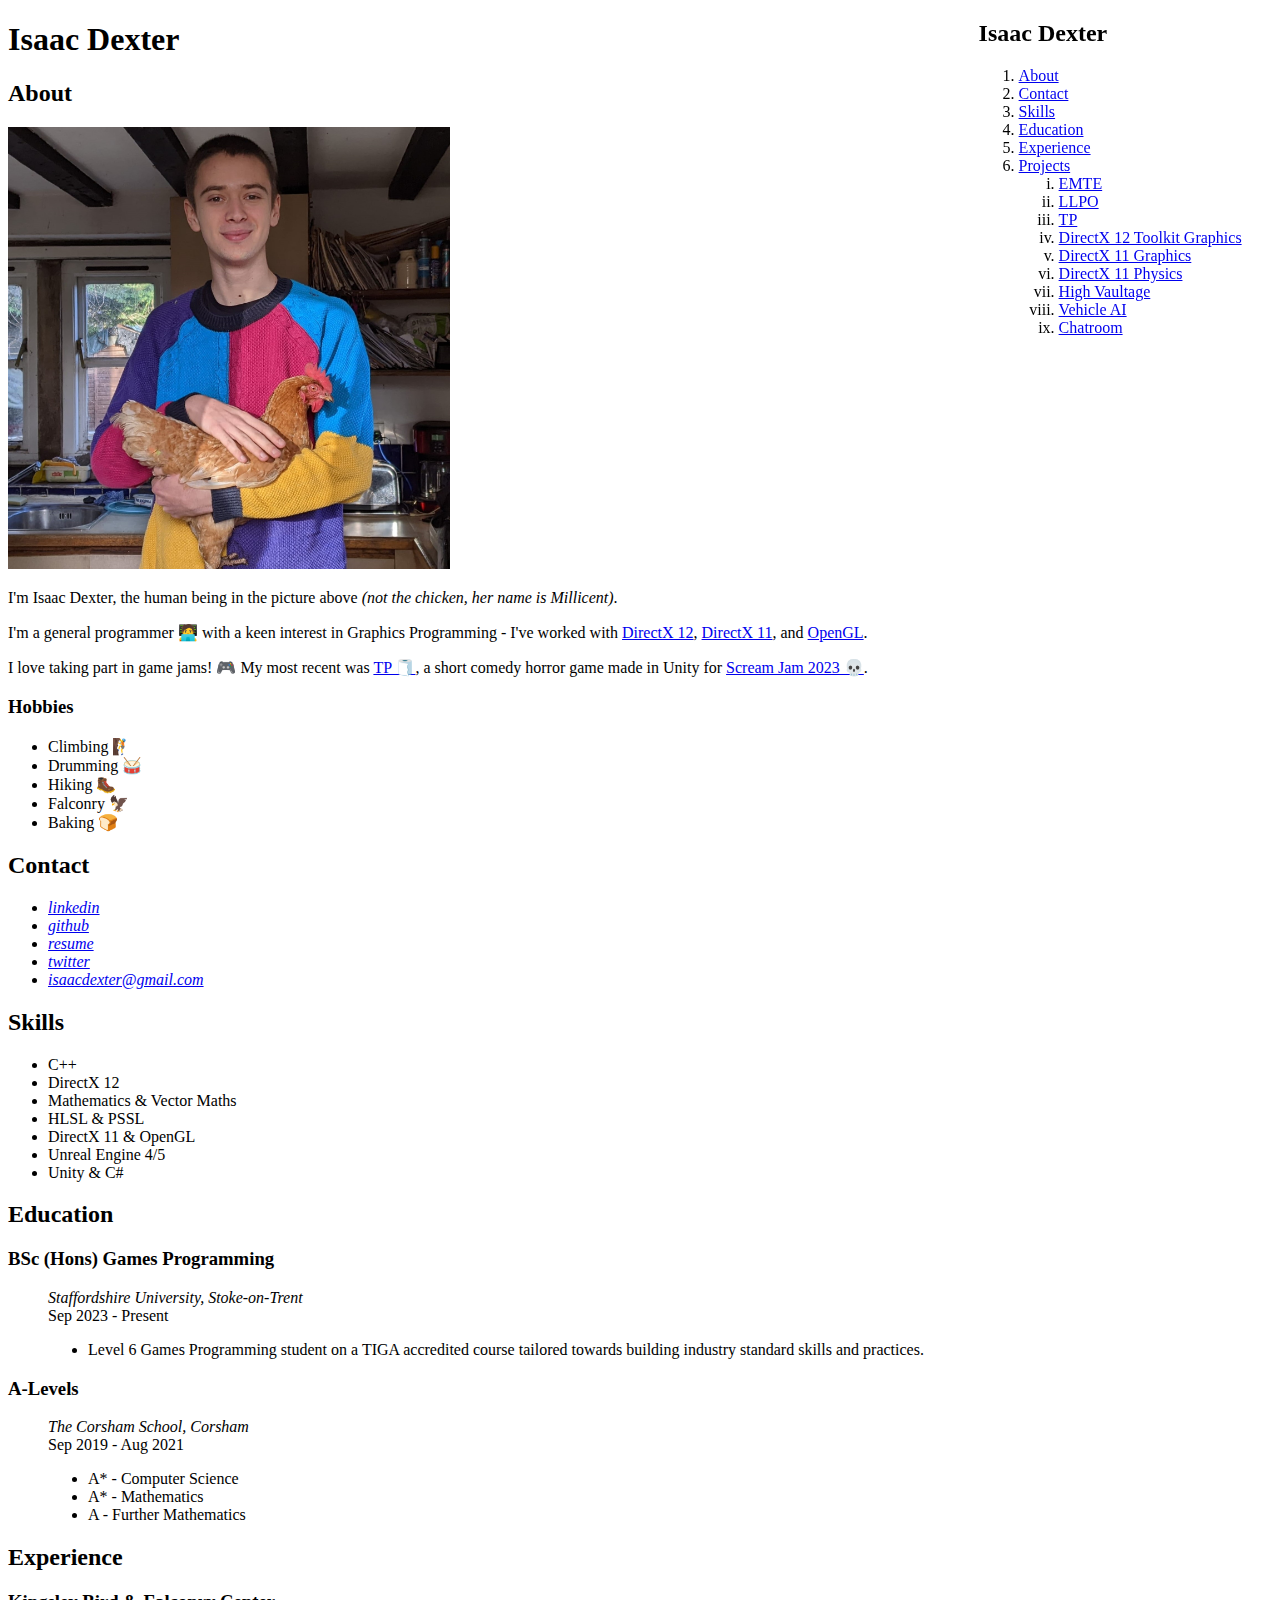
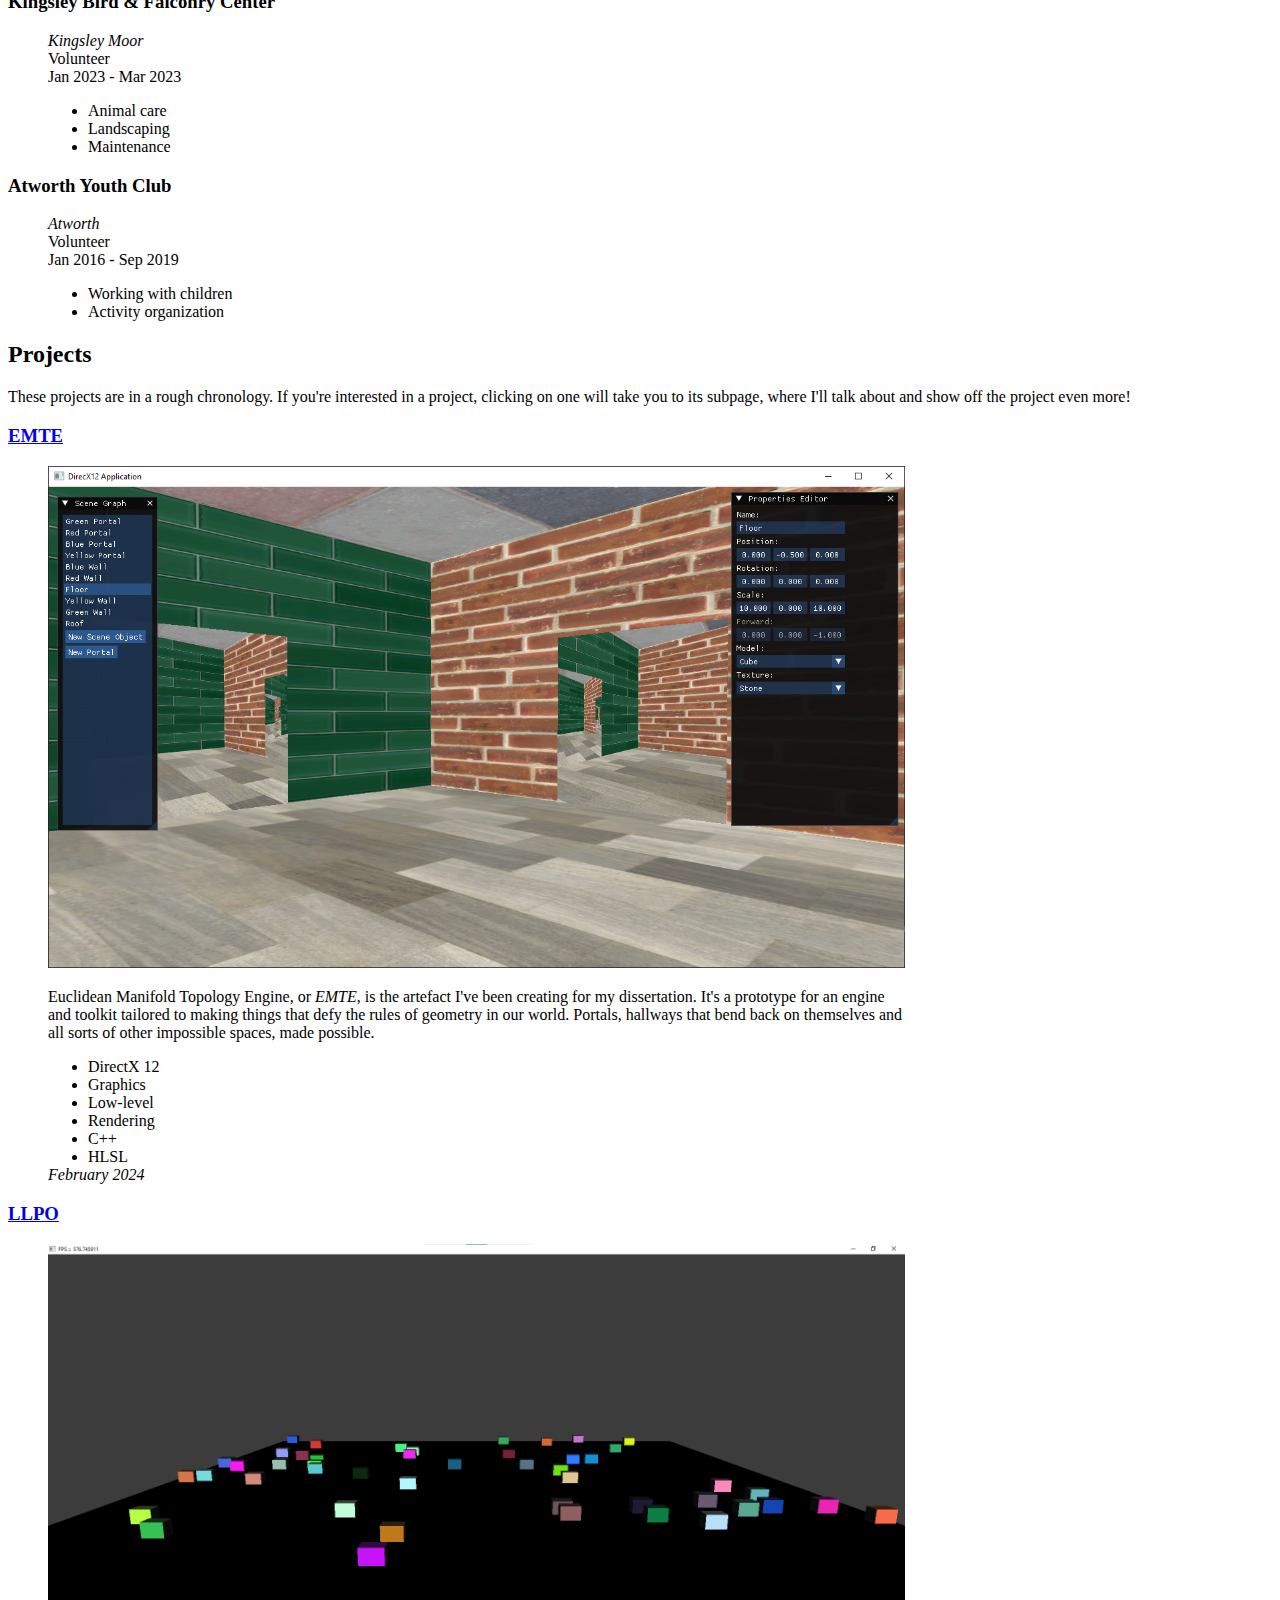
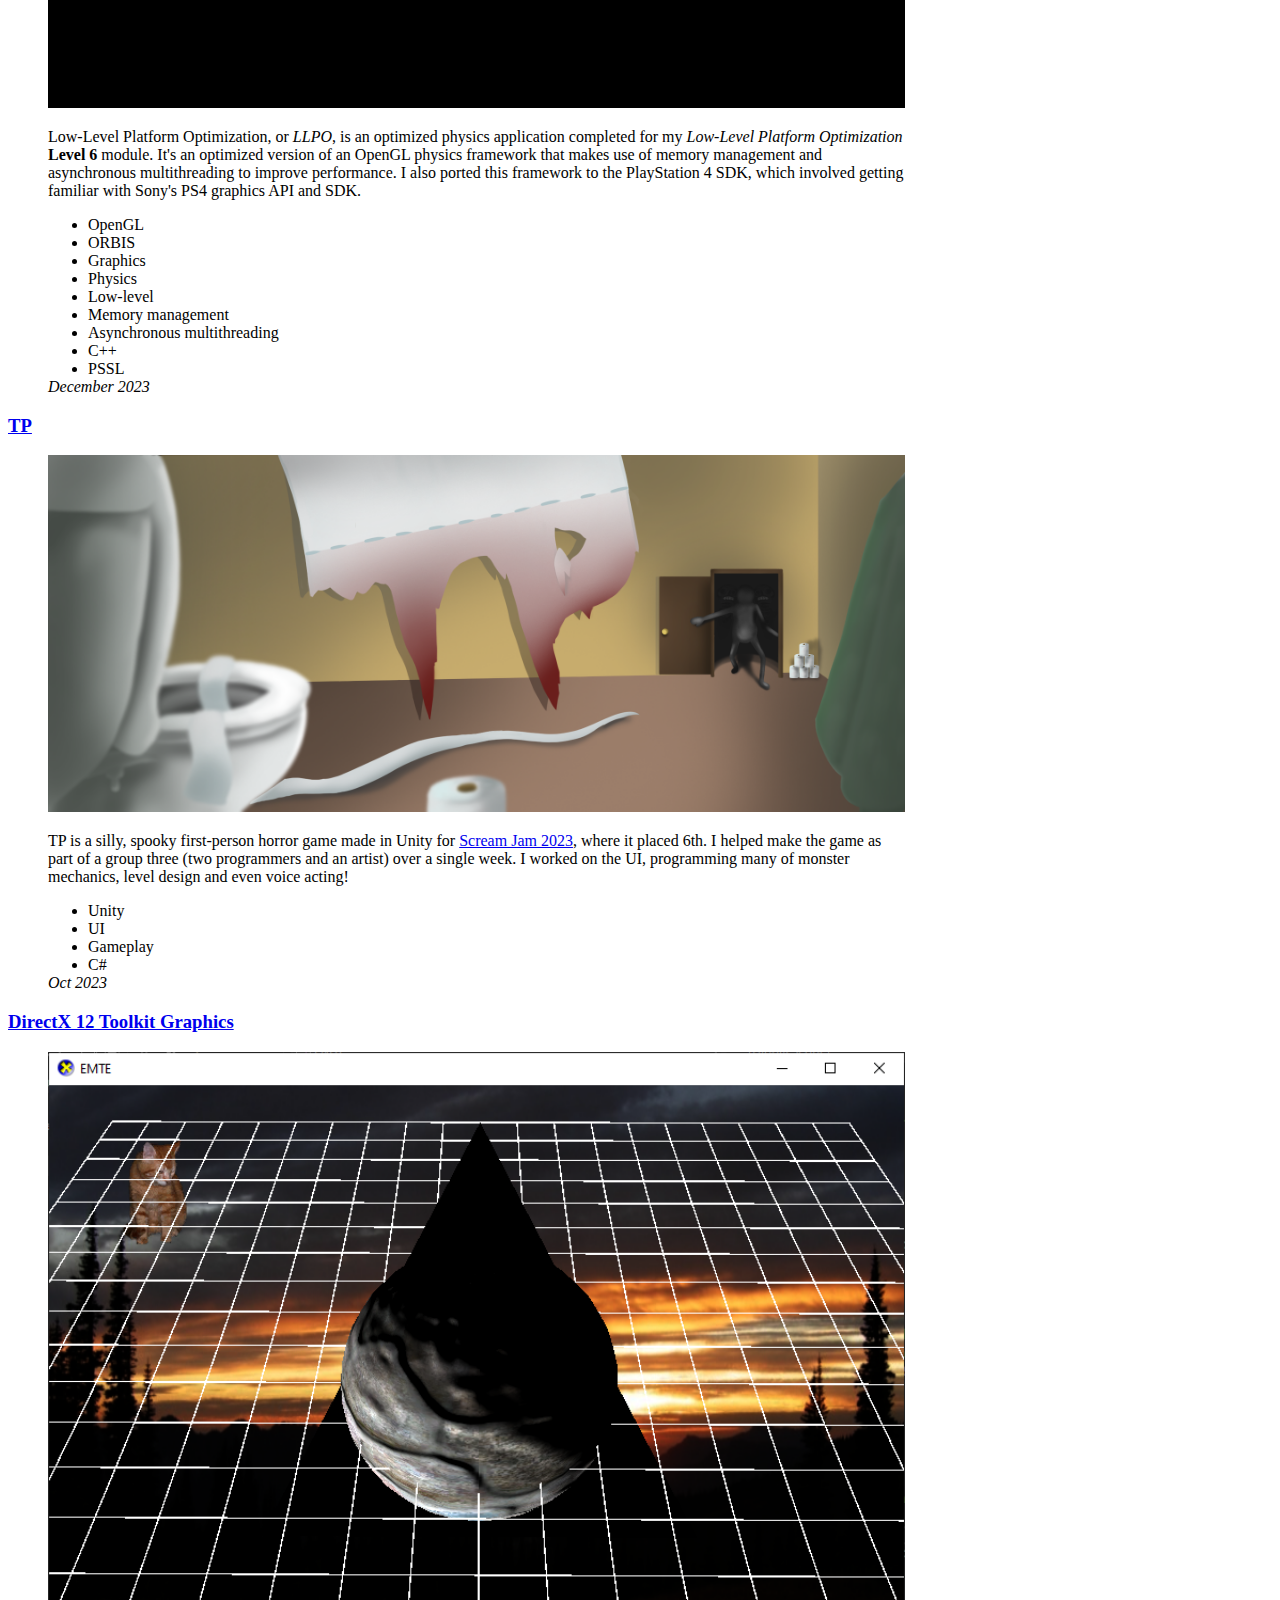
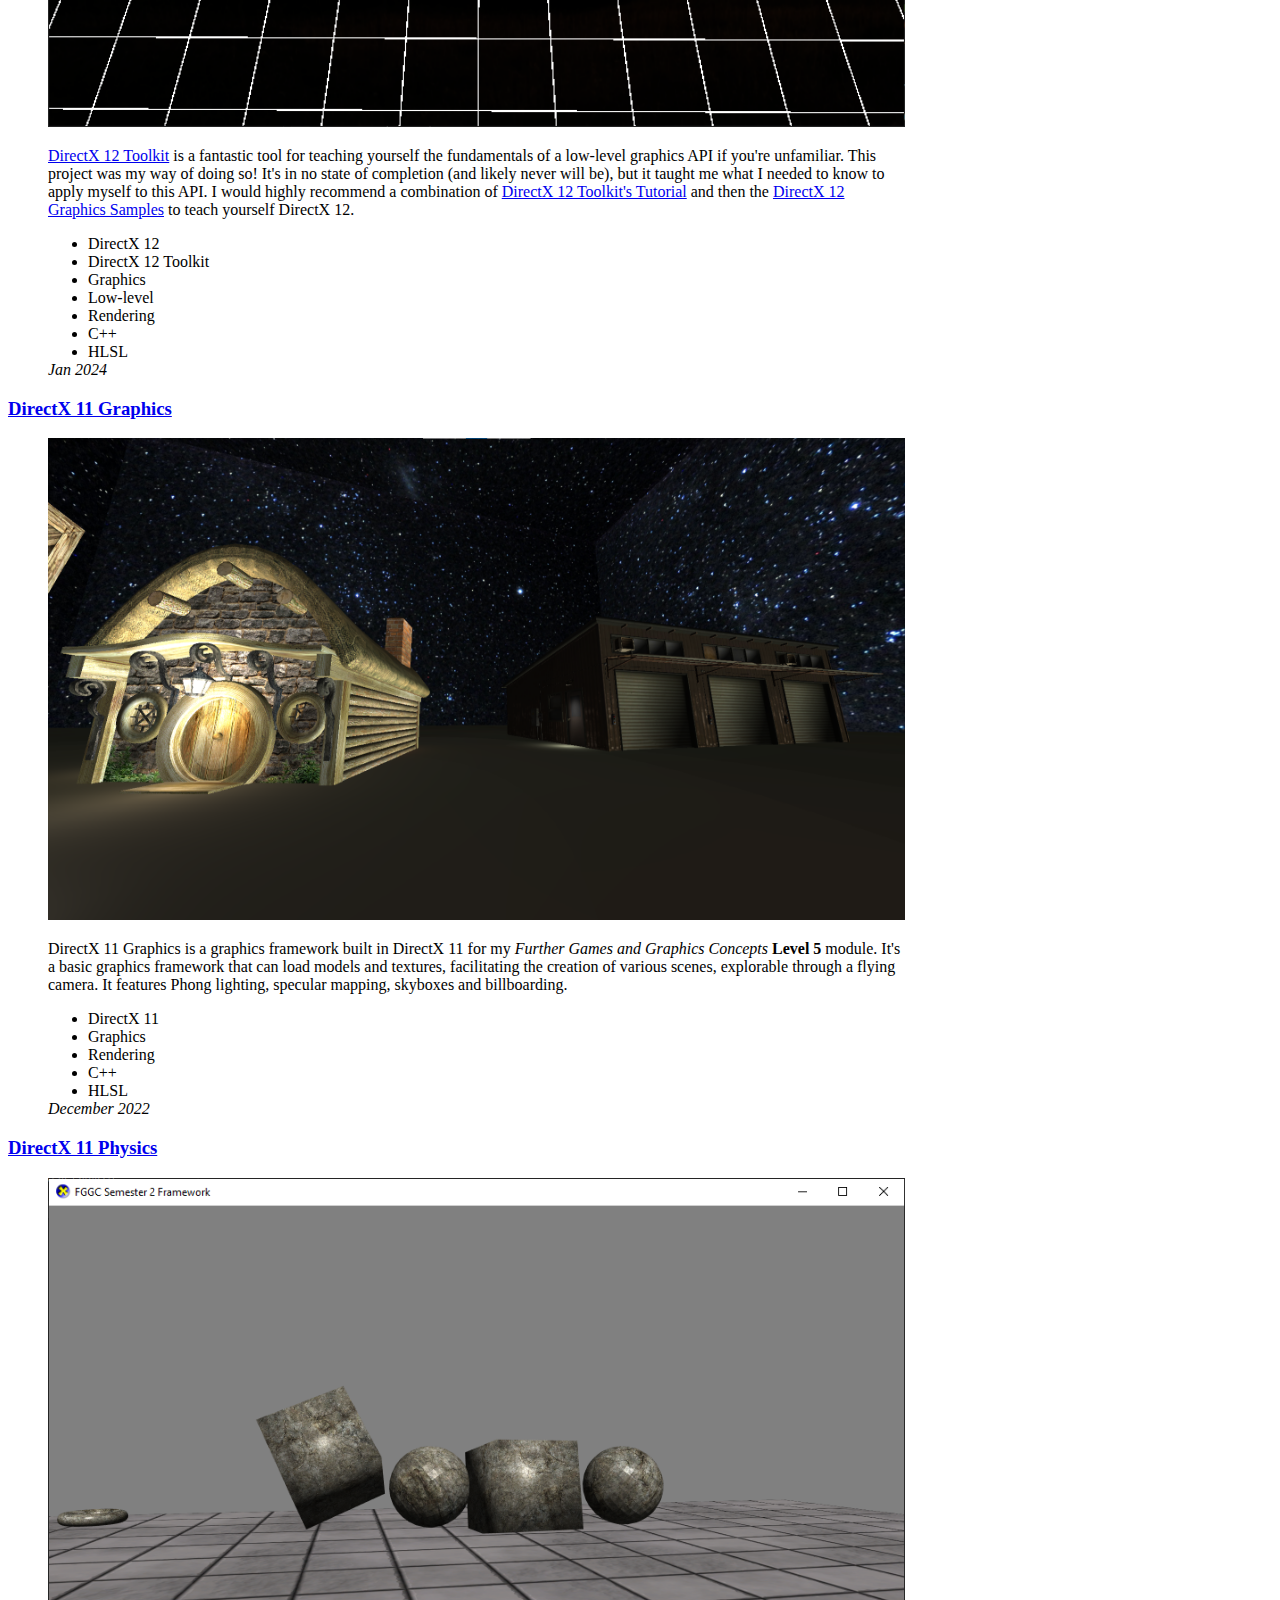
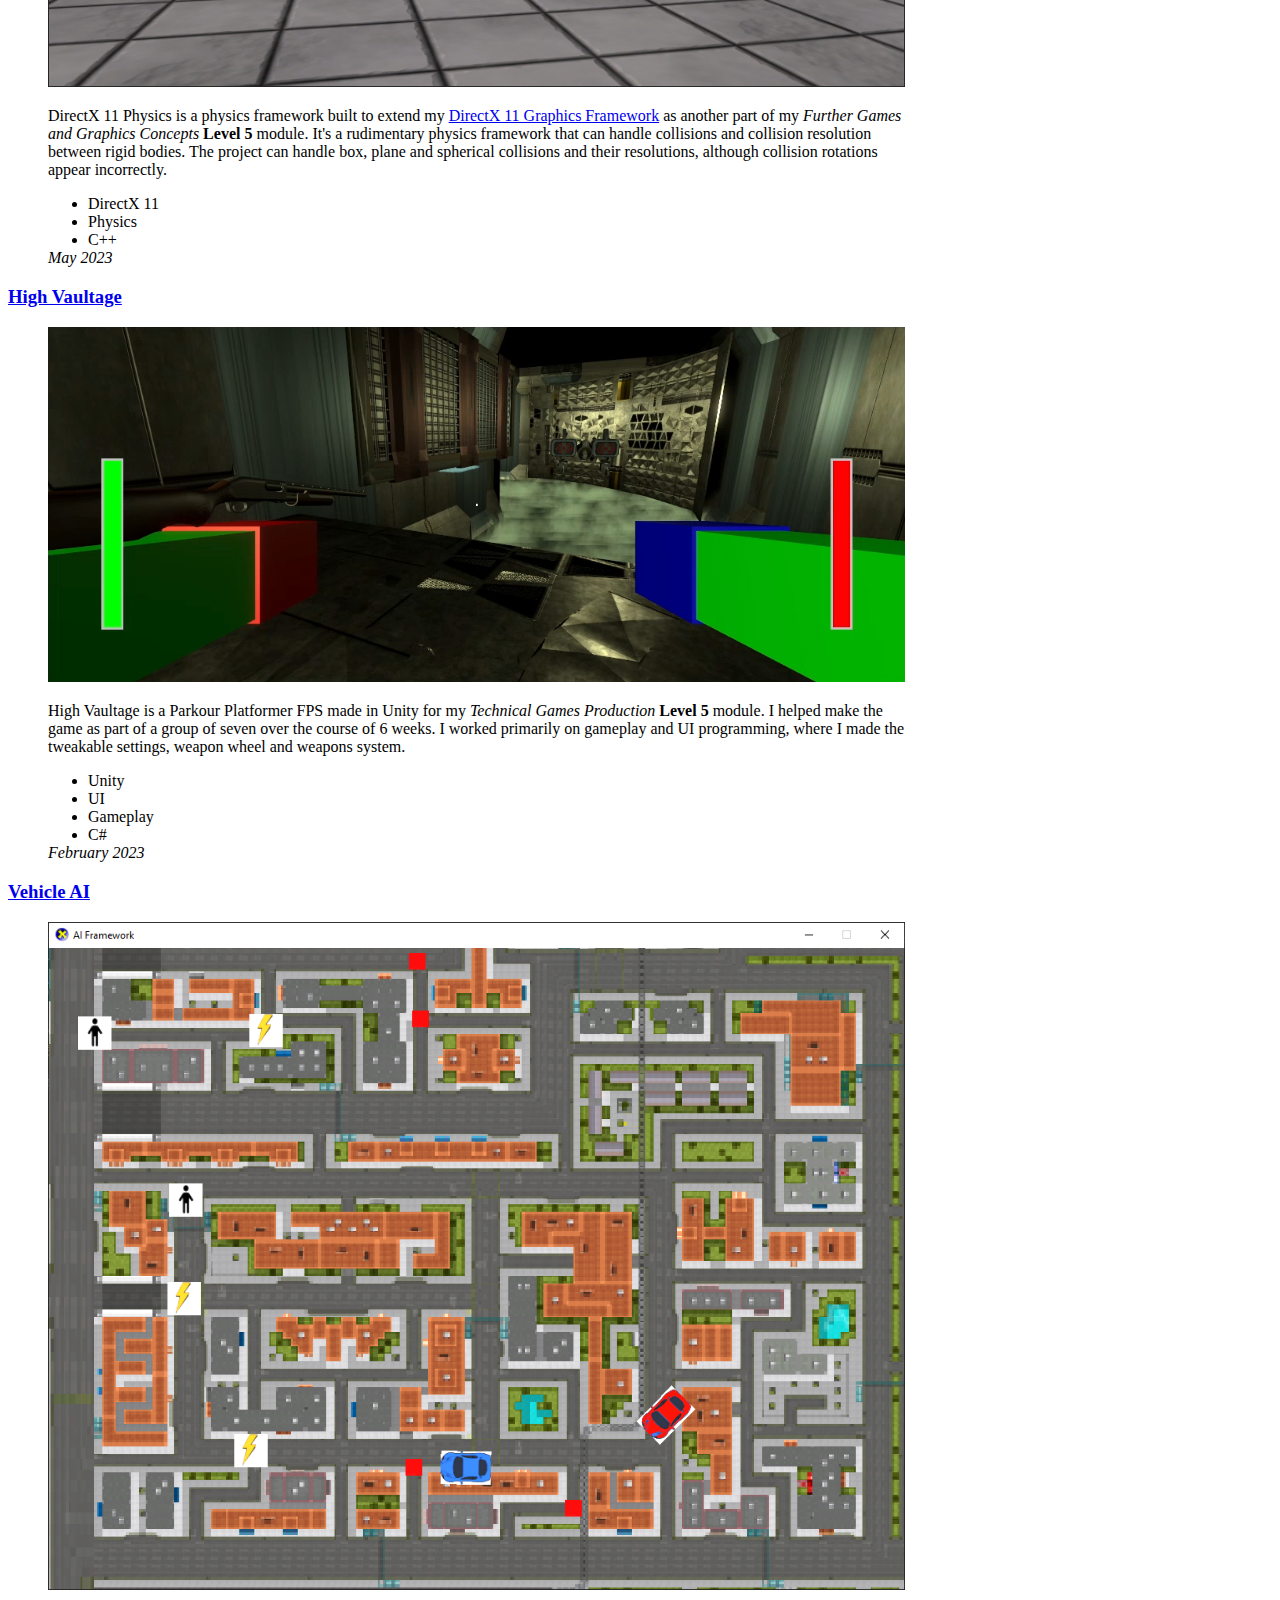
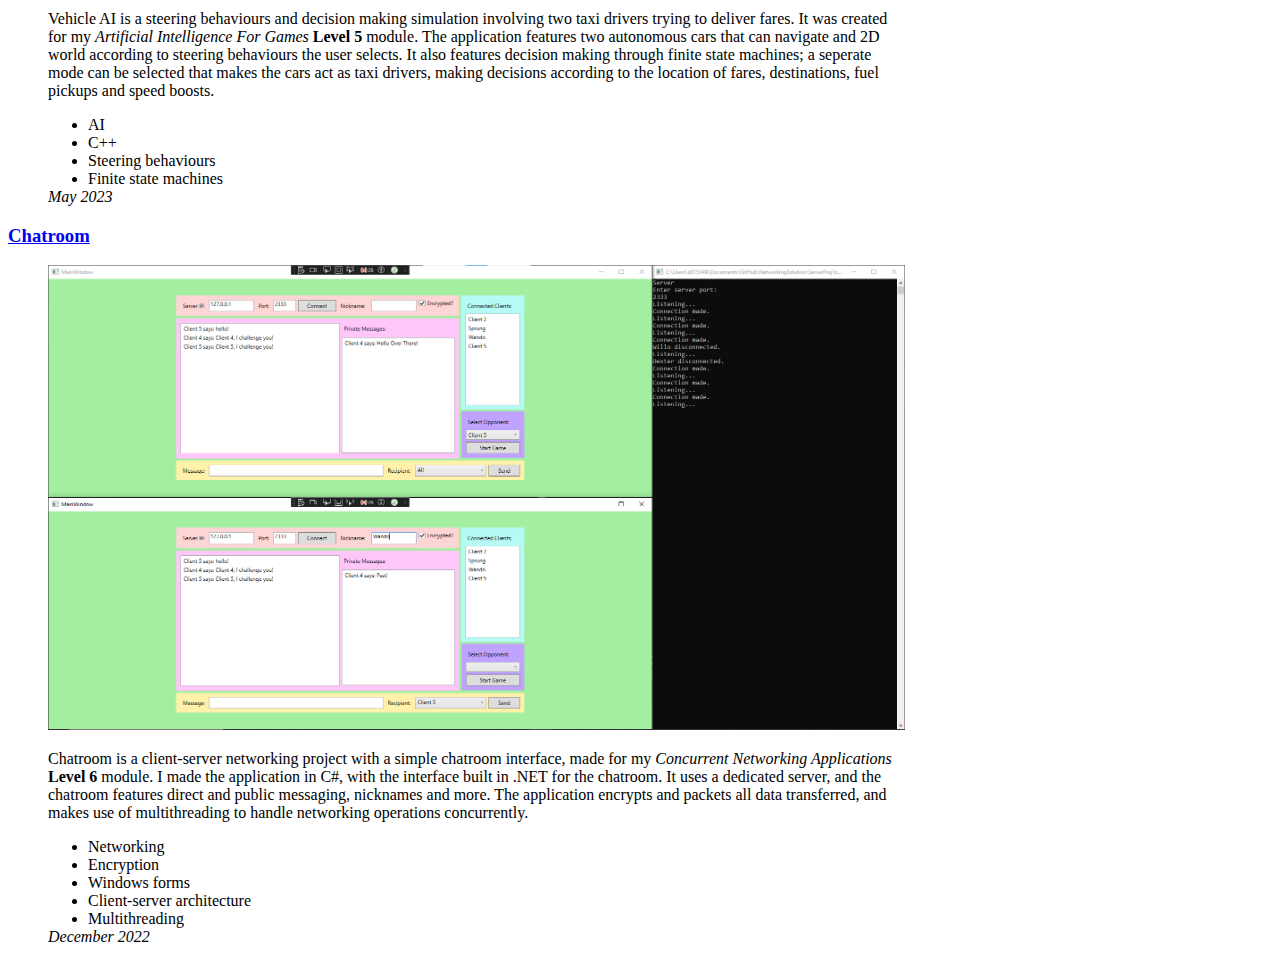
==== commit 9bc4860b: "improved navigation" ====
--- a/index.html
+++ b/index.html
@@ -33,7 +33,21 @@
         <li><a href="#Skills">Skills</a></li>
         <li><a href="#Education">Education</a></li>
         <li><a href="#Experience">Experience</a></li>
-		<li><a href="#Projects">Projects</a></li>
+		<li>
+			<a href="#Projects">Projects</a>
+			<ol type="i">
+				<li><a href="#EMTE">EMTE</a></li>
+				<li><a href="#LLPO">LLPO</a></li>
+				<li><a href="#TP">TP</a></li>
+				<li><a href="#DirectX-12-Toolkit-Graphics">DirectX 12 Toolkit Graphics</a></li>
+				<li><a href="#DirectX-11-Graphics">DirectX 11 Graphics</a></li>
+				<li><a href="#DirectX-11-Physics">DirectX 11 Physics</a></li>
+				<li><a href="#High-Vaultage">High Vaultage</a></li>
+				<li><a href="#Vehicle-AI">Vehicle AI</a></li>
+				<li><a href="#Chatroom">Chatroom</a></li>
+			</ol>
+		</li>
+		
     </ol>
 </div>
 </div>
@@ -118,7 +132,7 @@
 <div id="Experience">
 	<h2>Experience</h2>
 	<dl>
-		<dt><h3>Kingsley Bird &amp; Falconry center</h3></dt>
+		<dt><h3>Kingsley Bird &amp; Falconry Center</h3></dt>
 		<dd>
 			<p style="width:70%;">
 				<em>Kingsley Moor</em><br>
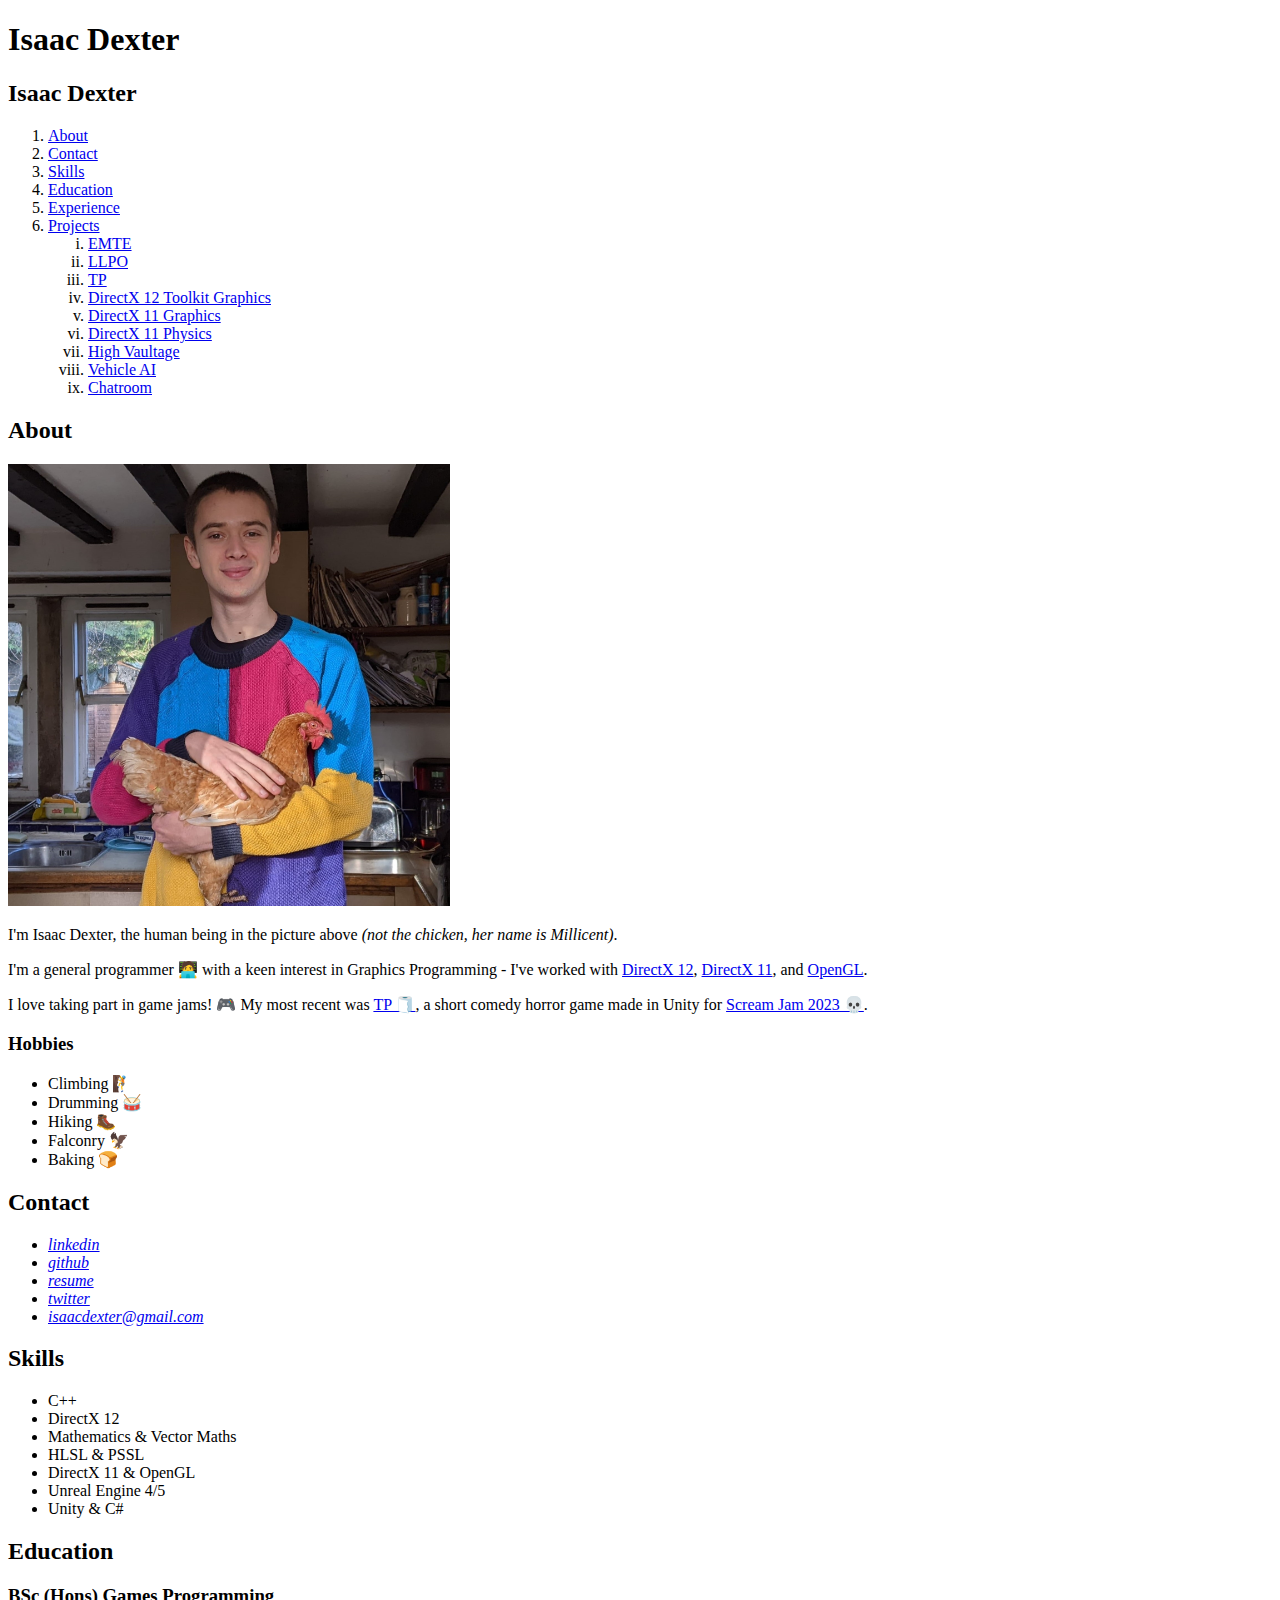
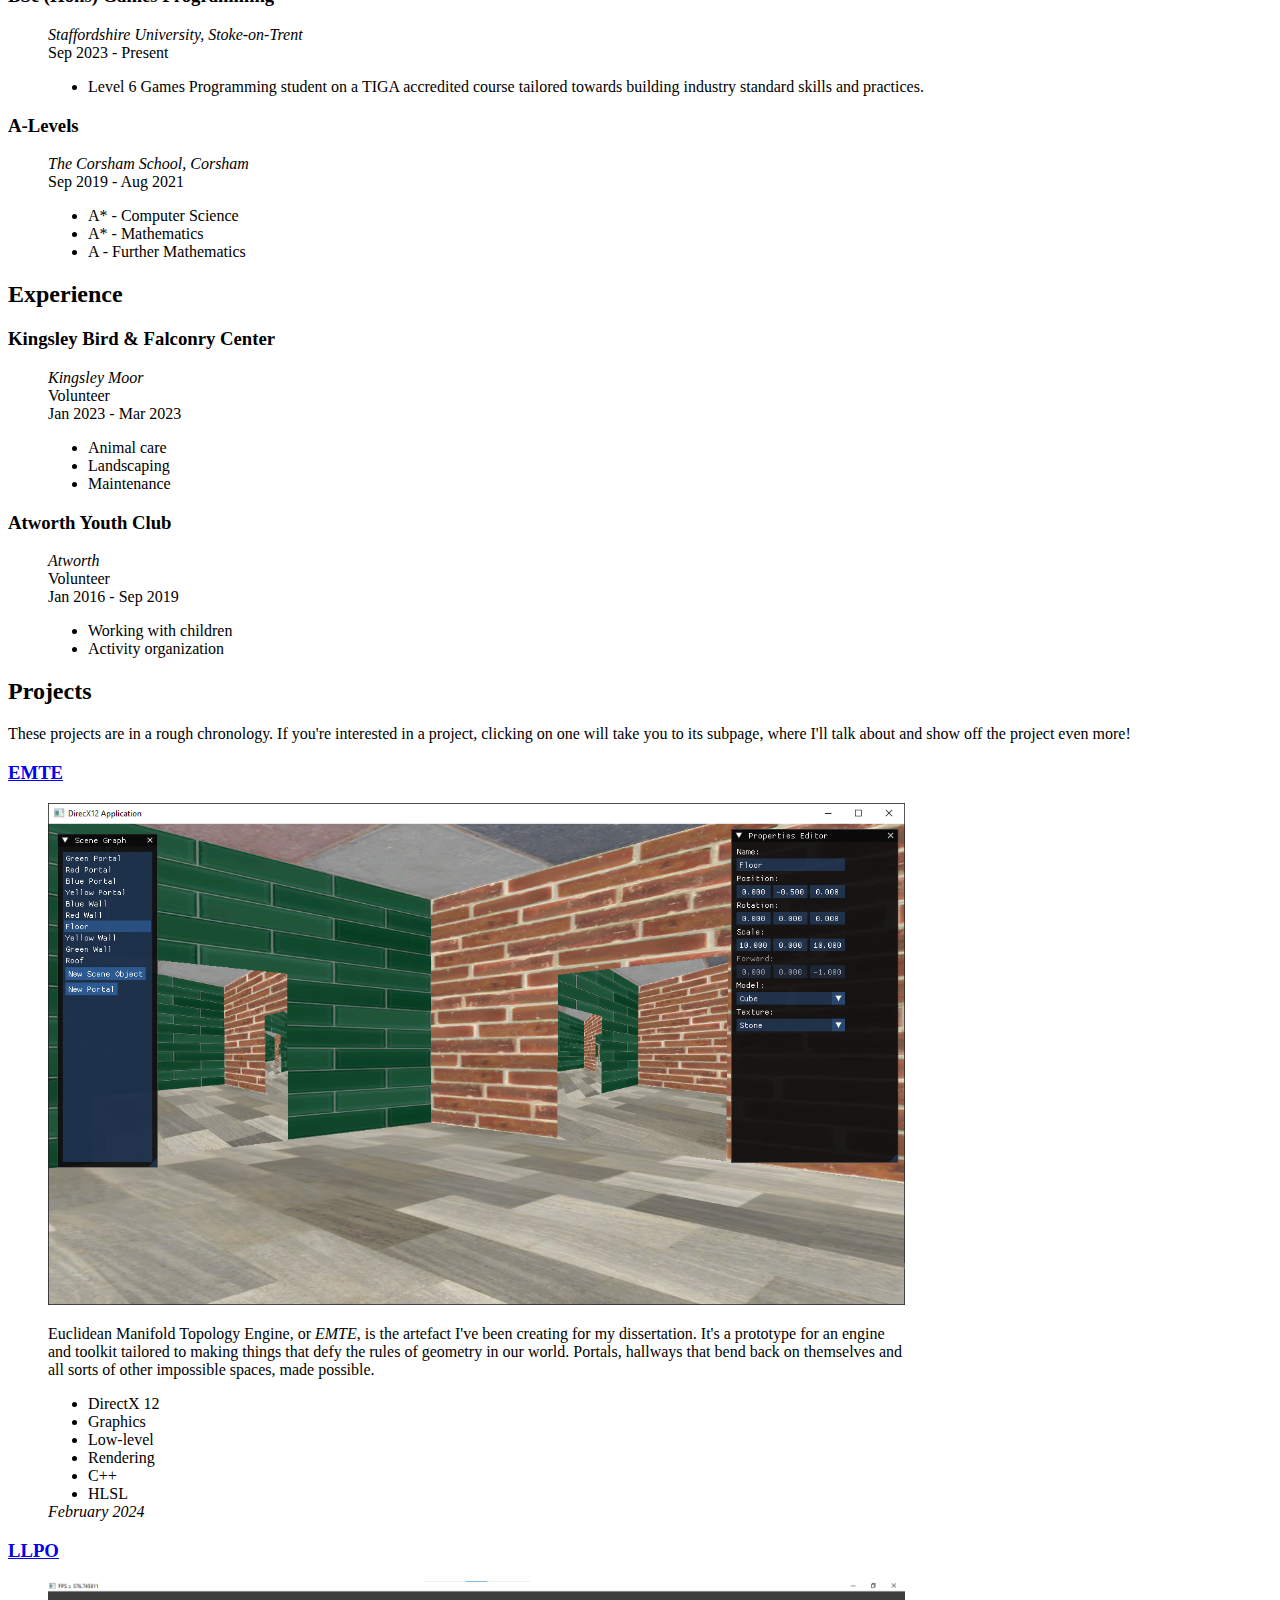
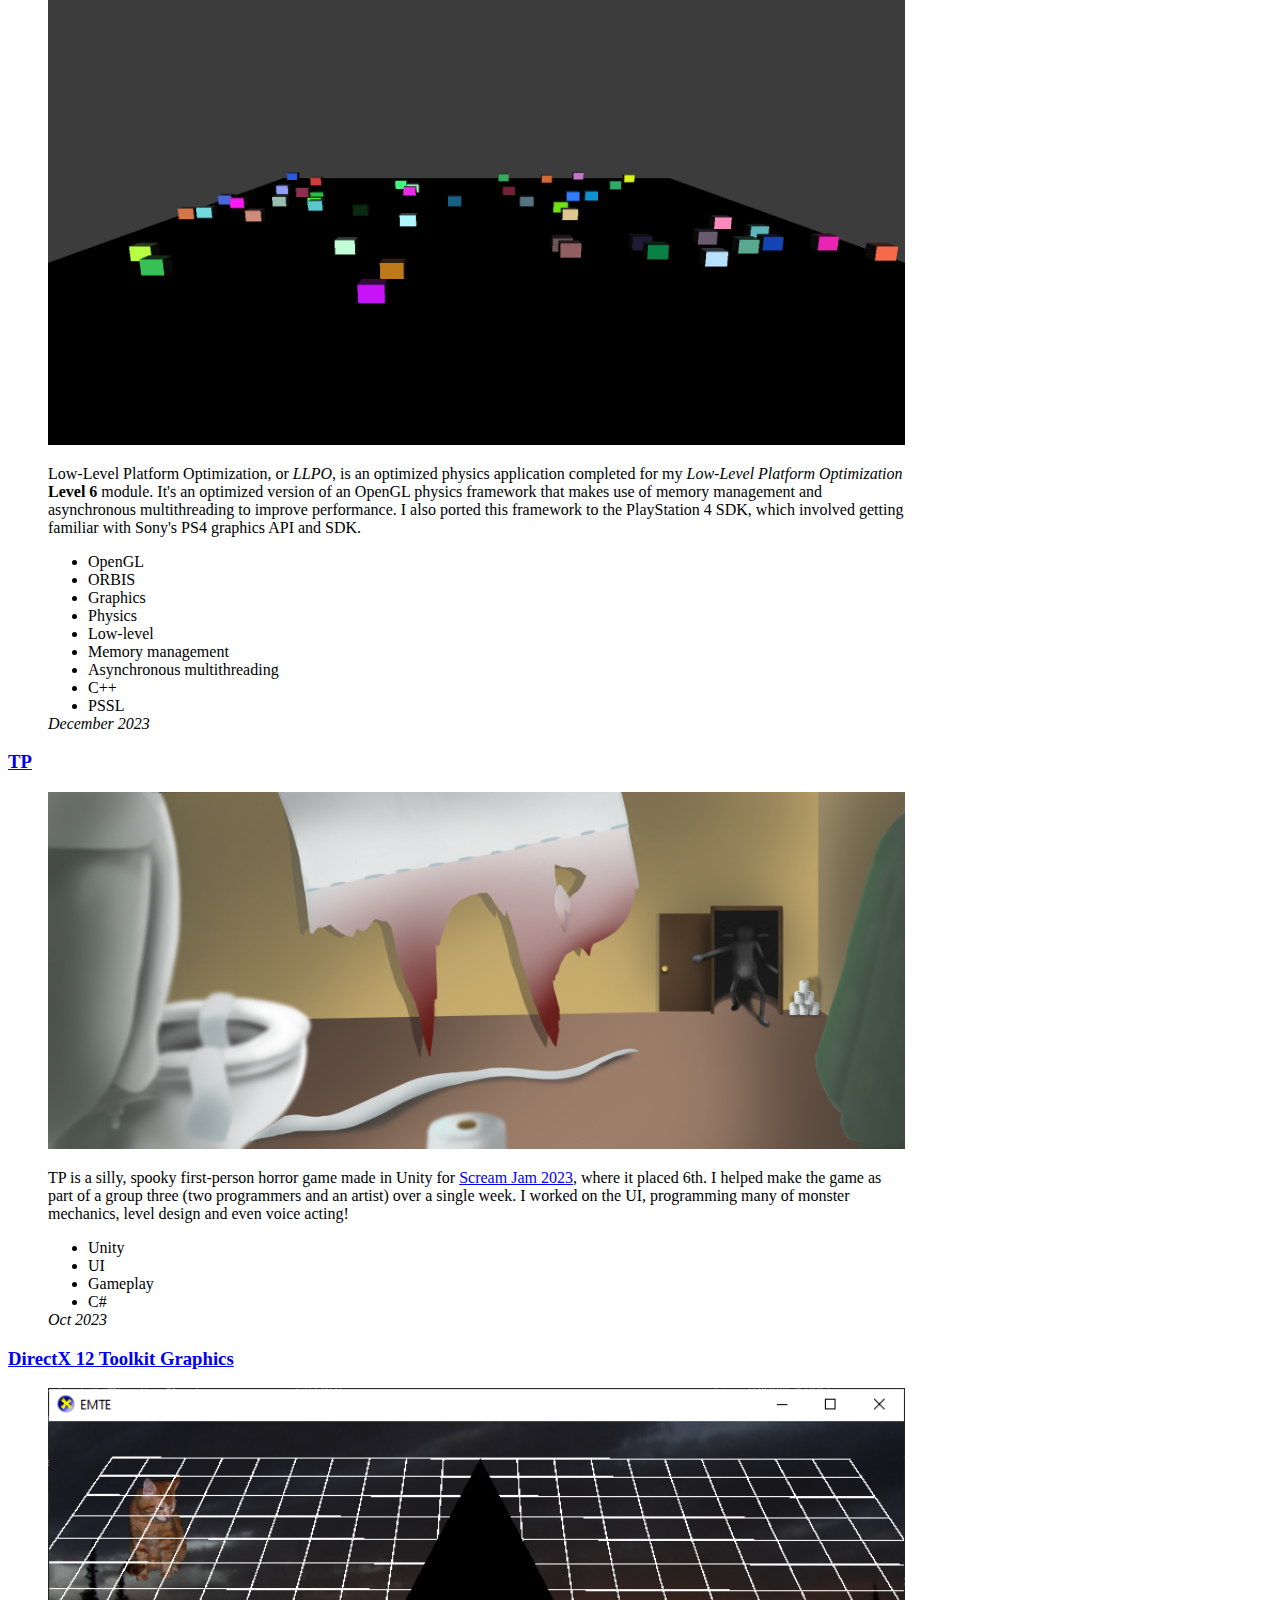
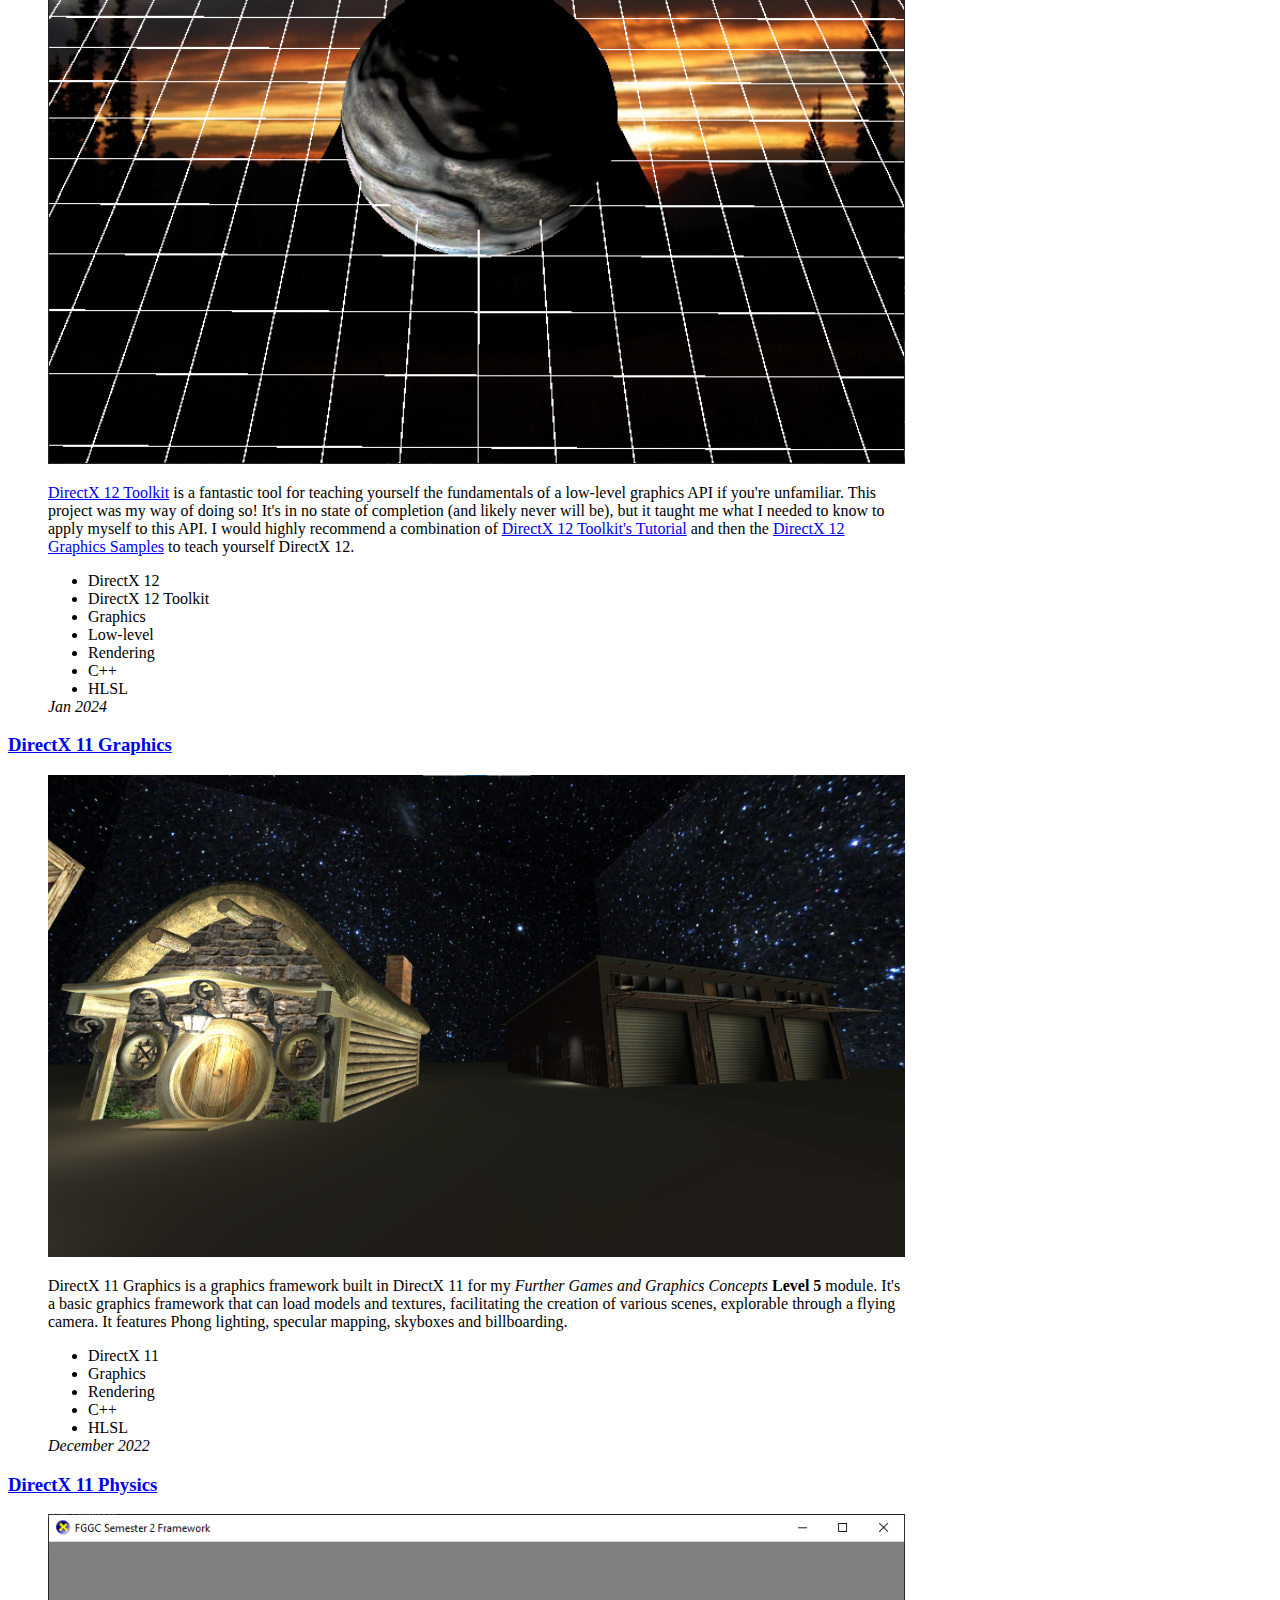
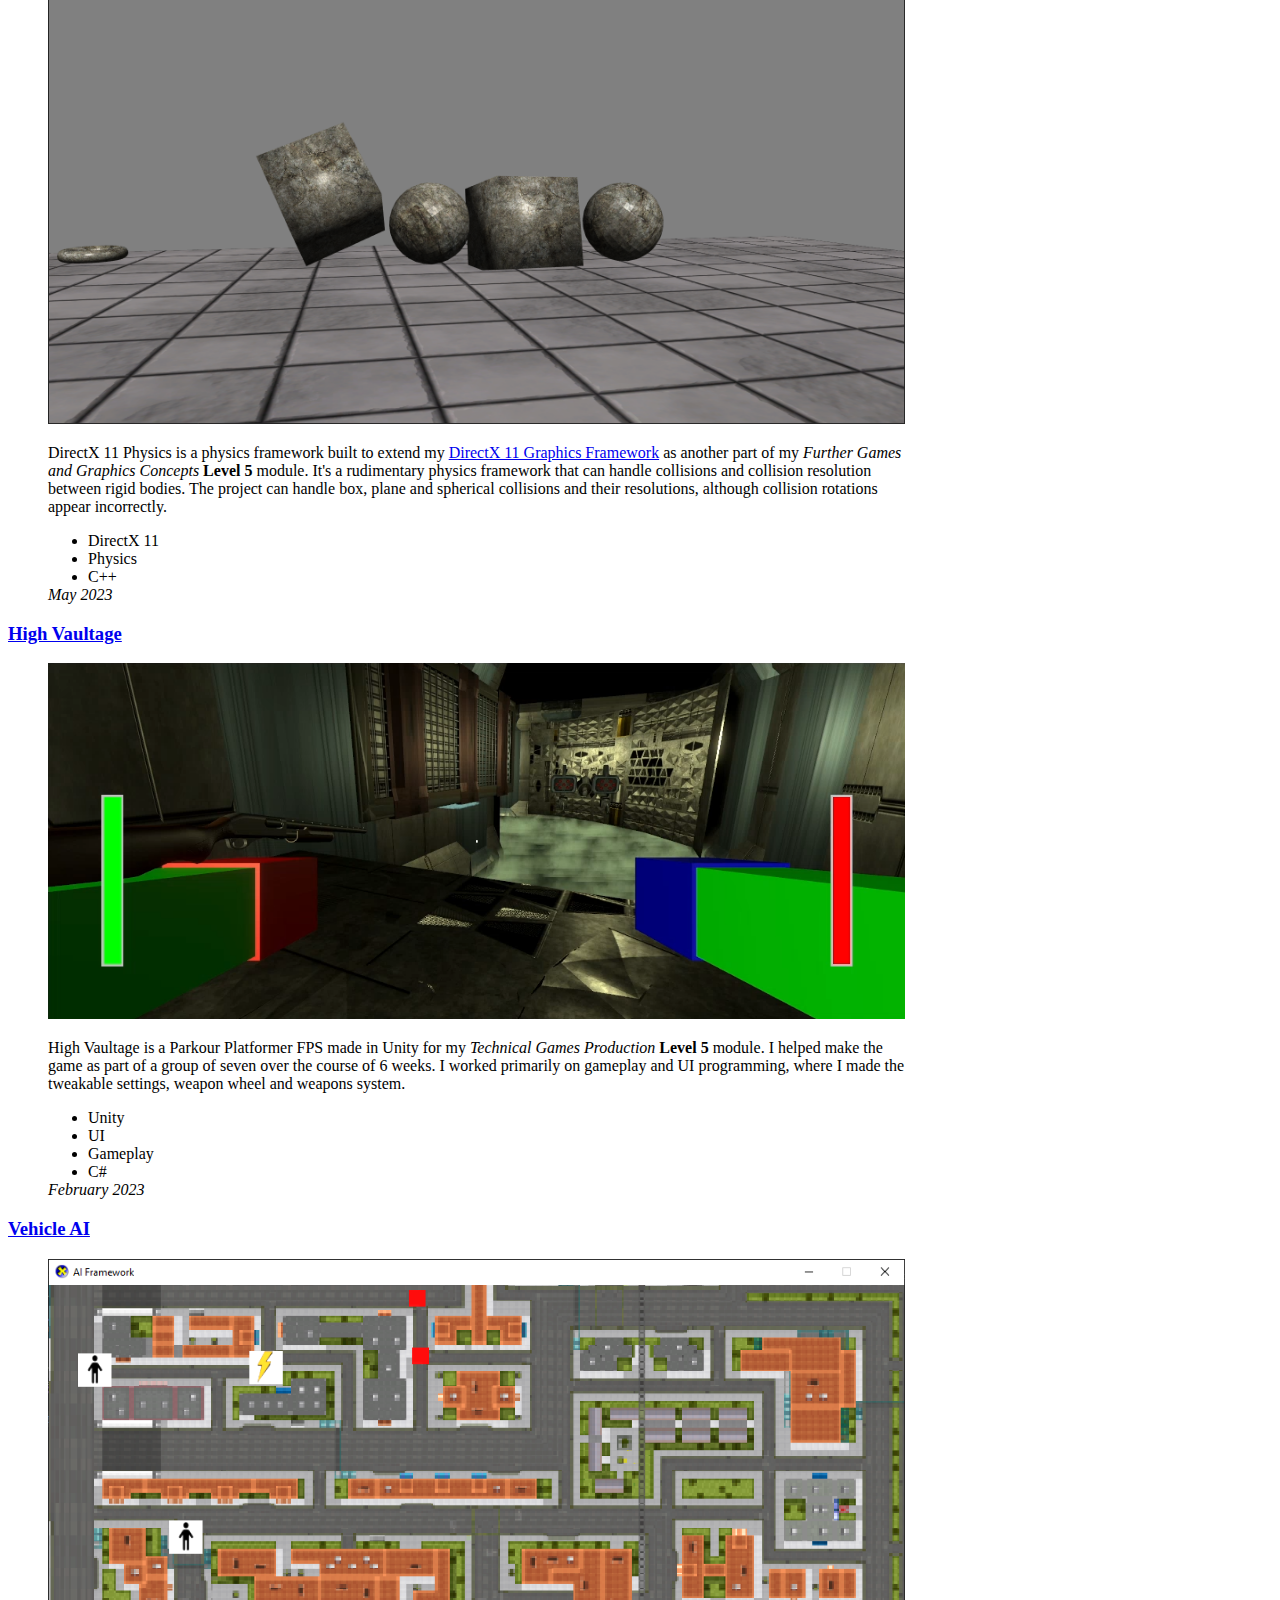
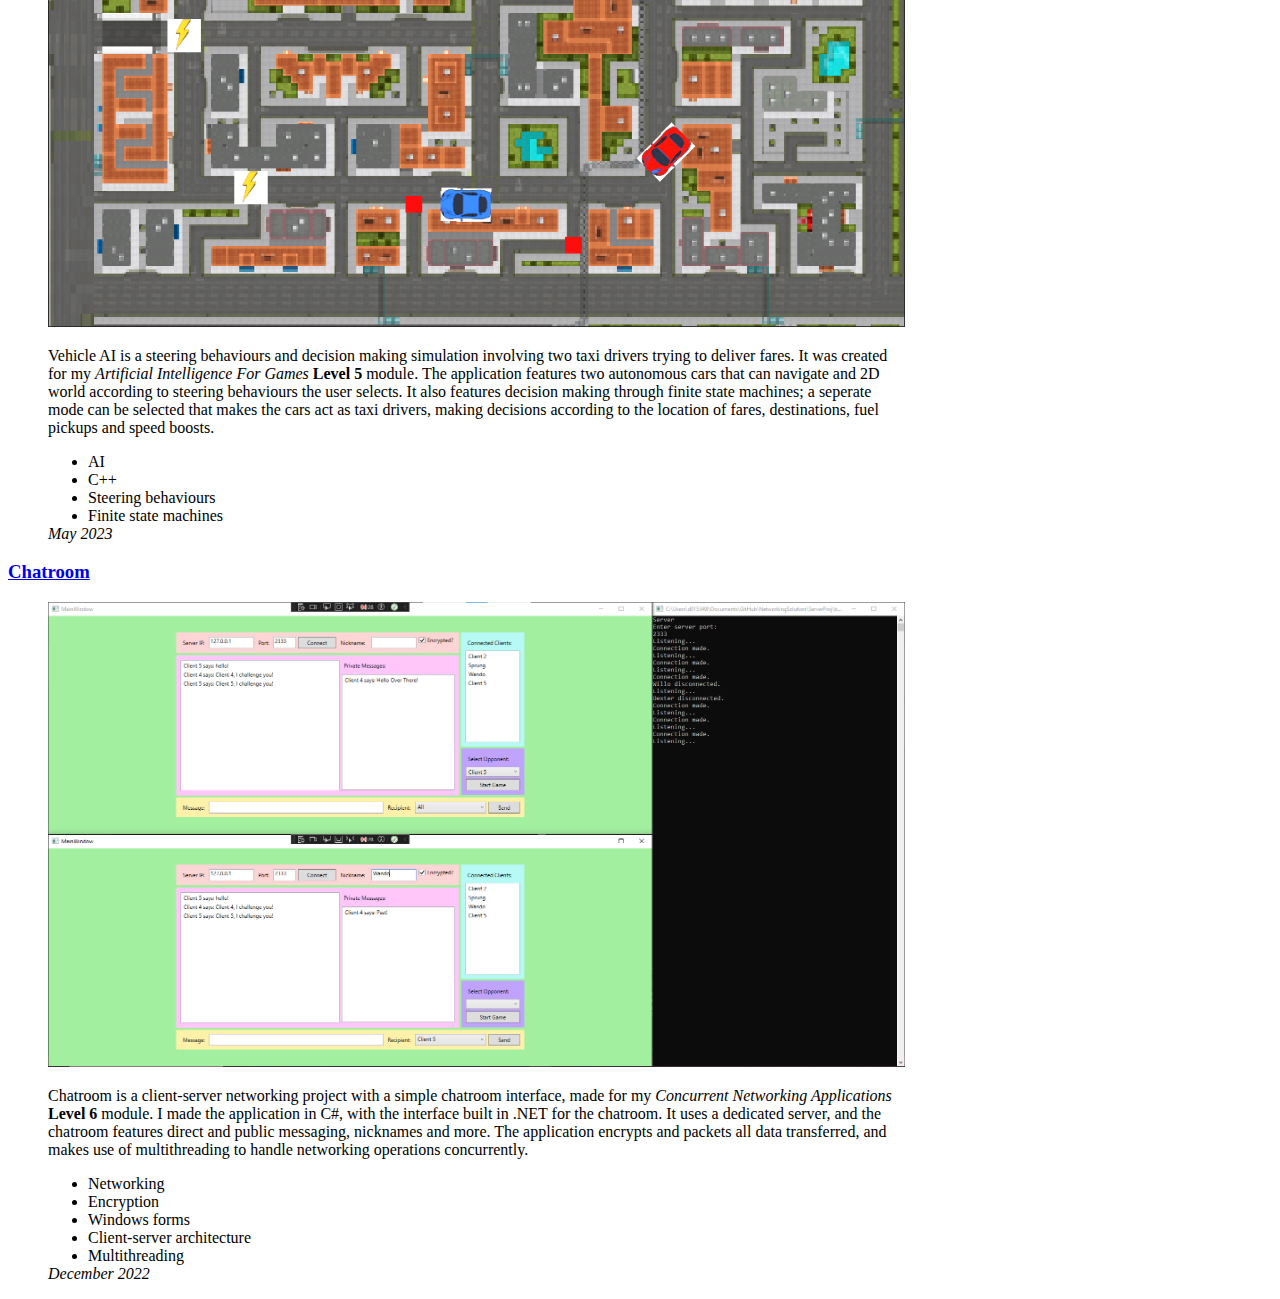
==== commit 08f5b683: "Removed sidebar temporarily" ====
--- a/index.html
+++ b/index.html
@@ -25,7 +25,7 @@
 
 <!-- Sidebar to faciliate navigation of the page. !-->
 <div id="Sidebar">
-<div style="position:fixed;z-index:1;top:0;right:3%">
+<!--<div style="position:fixed;z-index:1;top:0;right:3%">-->
 	<h2>Isaac Dexter</h2>
     <ol>
         <li><a href="#About">About</a></li>
@@ -49,7 +49,7 @@
 		</li>
 		
     </ol>
-</div>
+<!--</div>-->
 </div>
 
 <!--About me section, describing who I am and what I do. !-->
